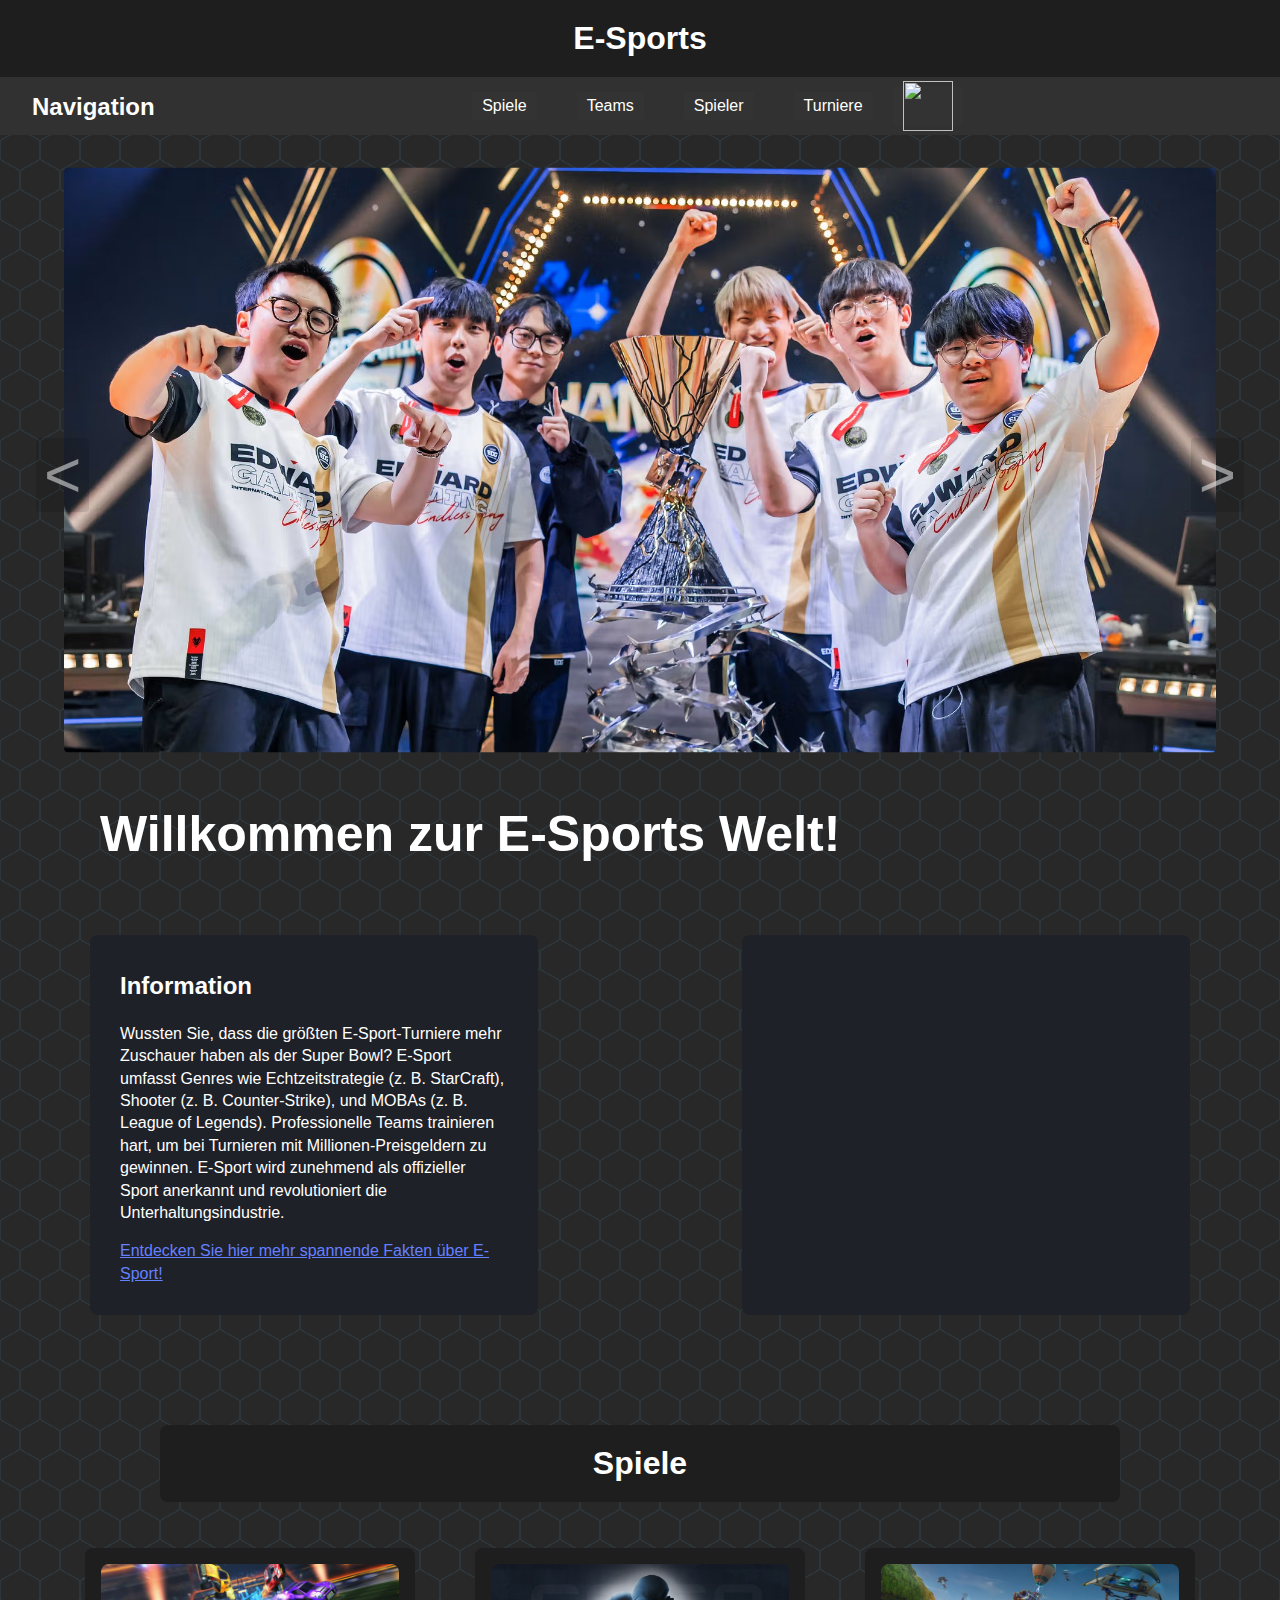
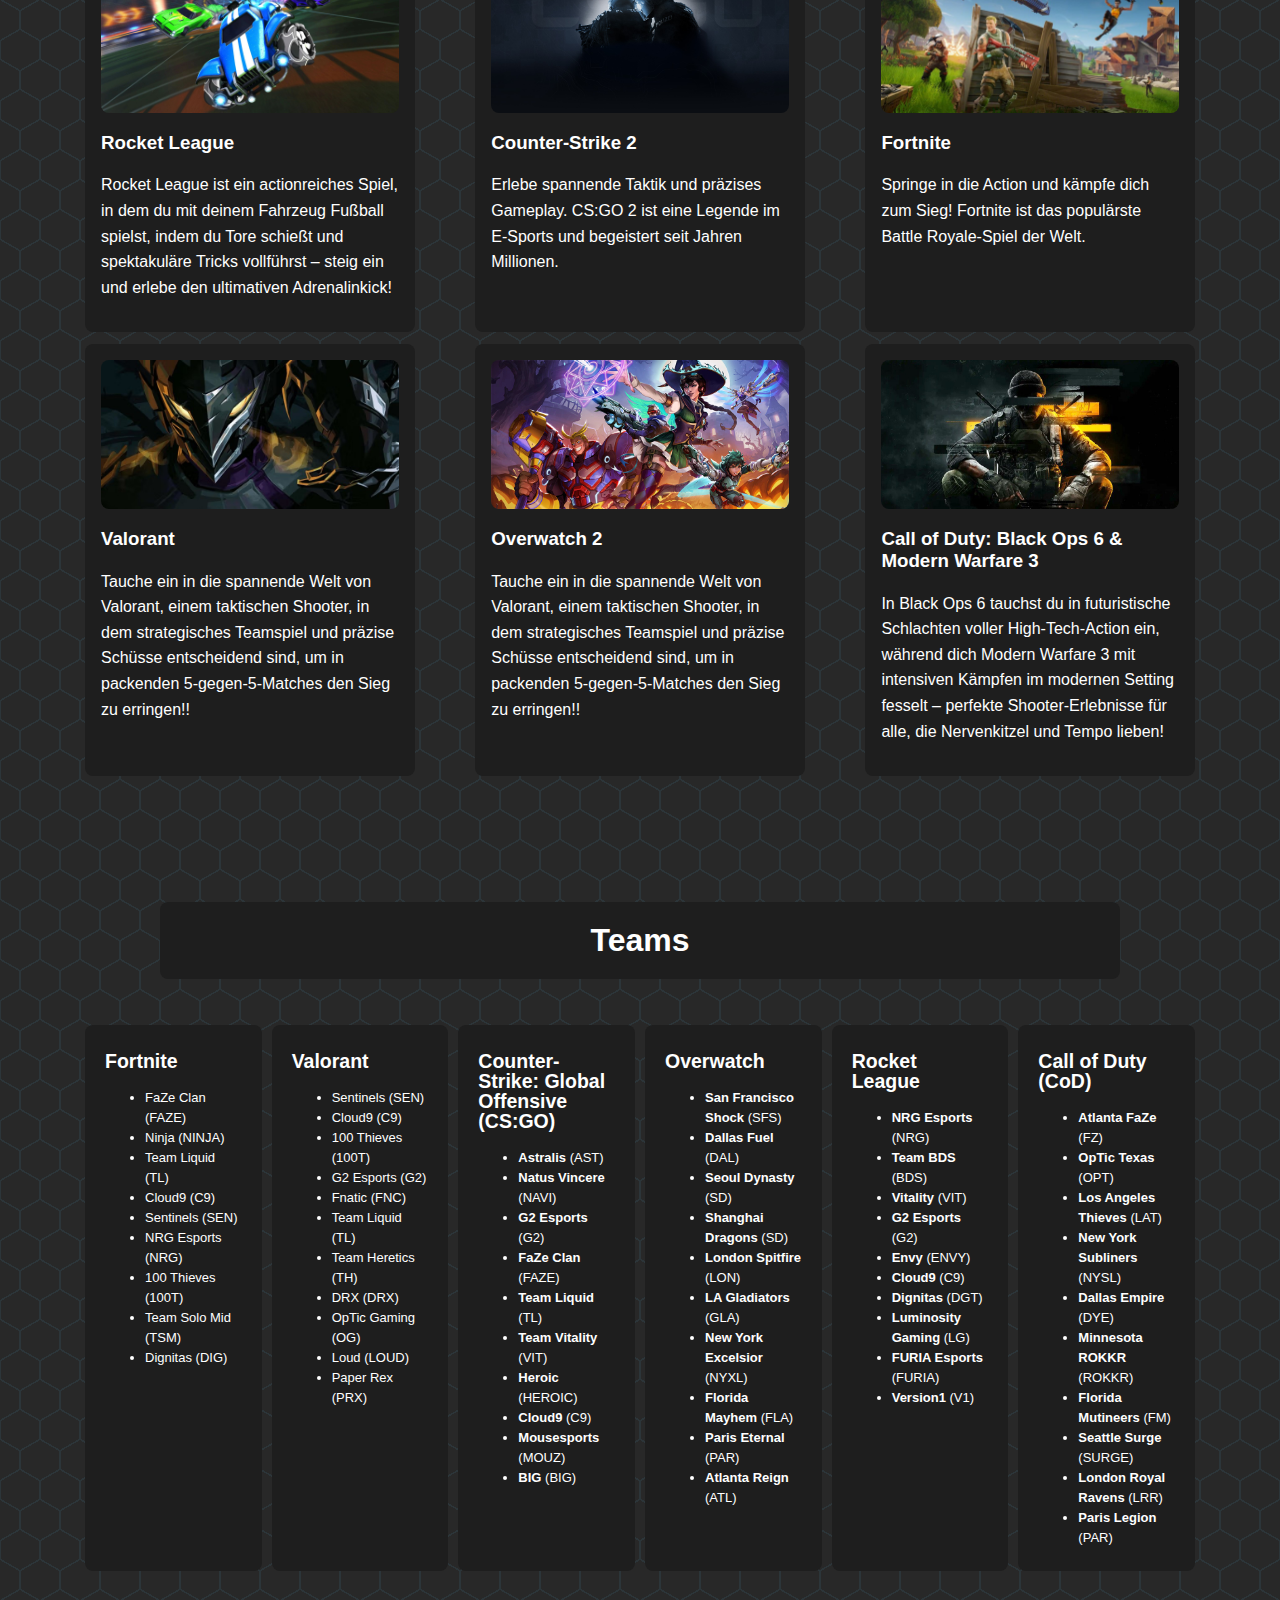
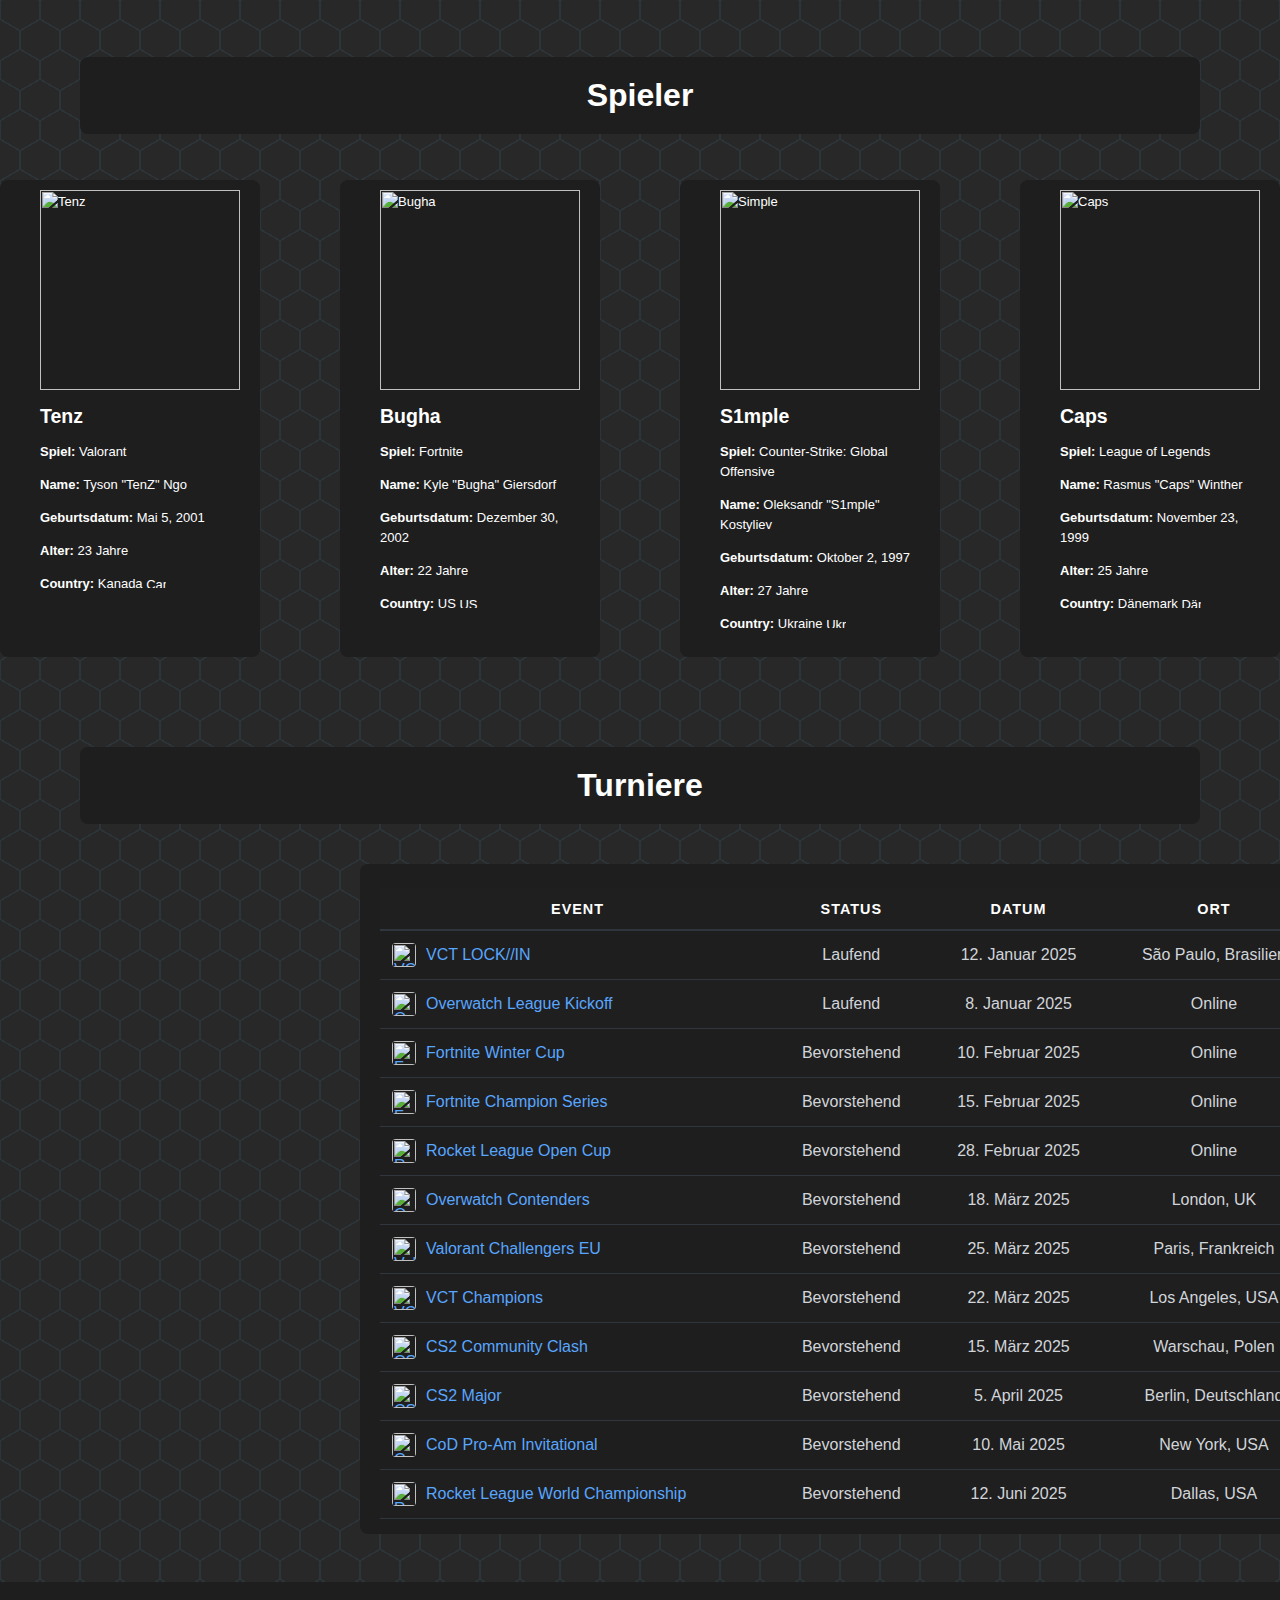
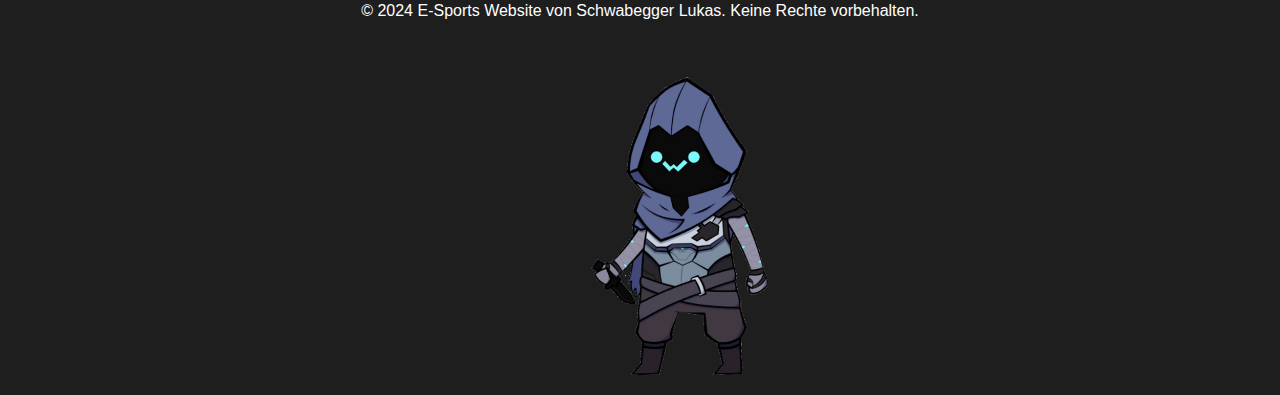
==== index.html @ bfa035f1 "Project added to Github" ====
<html>
    <head>
        <title>E-Sports Website von Lukas</title>
        <link href="style.css" rel="stylesheet" />
        <script src="script.js" defer></script>
        <meta charset="utf-8" />
    </head>
    <body>
        <header>
            <a href="https://www.esports.net/" class="invislink"><h1 style="margin: 0;">E-Sports</h1></a>
        </header>
        
        <nav>
            <div class="section-align">
                <h2>Navigation</h2>
            </div>
            <div class="button-align">
                <button onclick="scrollToSection('spiele-section')">Spiele</button>
                <button onclick="scrollToSection('teams-section')">Teams</button>
                <button onclick="scrollToSection('spieler-section')">Spieler</button>
                <button onclick="scrollToSection('turnier-section')">Turniere</button>
                <div class="language-button-align">
                    <button style="margin: 0; width: 70px; height: 40px; float: right;" onclick="window.location.href = 'english.html';">
                        <img src="https://upload.wikimedia.org/wikipedia/commons/thumb/e/e2/Flag_of_the_United_States_%28Pantone%29.svg/255px-Flag_of_the_United_States_%28Pantone%29.svg.png" width="50px" height="auto" alt="">
                    </button>
                </div>
            </div>
        </nav>
        
        <div>
            <section>
                <div class="carousel" data-carousel>
                  <button class="carousel-button prev" data-carousel-button="prev"><</button>
                  <button class="carousel-button next" data-carousel-button="next">></button>
                  <ul data-slides>
                    <li class="slide" data-active>
                      <img src="Banner1.jpg" alt="">
                    </li>
                    <li class="slide">
                      <img src="Banner2.jpg" alt="">
                    </li>
                    <li class="slide">
                      <img src="Banner3.jpg" alt="">
                    </li>
                  </ul>
                </div>
            </section>
            <h2 class="h2headline">Willkommen zur E-Sports Welt!</h2>
        </div>
        
        <div class="content" class="information">
            <div class="text">
                <h2>Information</h2>
                <p>
                    Wussten Sie, dass die größten E-Sport-Turniere mehr Zuschauer haben als der Super Bowl? 
                    E-Sport umfasst Genres wie Echtzeitstrategie (z. B. StarCraft), Shooter (z. B. Counter-Strike), 
                    und MOBAs (z. B. League of Legends). Professionelle Teams trainieren hart, um bei Turnieren mit 
                    Millionen-Preisgeldern zu gewinnen. E-Sport wird zunehmend als offizieller Sport anerkannt und 
                    revolutioniert die Unterhaltungsindustrie.
                </p>
                <a href="wikipedia.at/Esport">Entdecken Sie hier mehr spannende Fakten über E-Sport!</a>
            </div>
            <div class="news" onclick="window.location.href='https://www.esports.net/'">
                <iframe src="https://www.esports.net/news/#content" width="600px" height="320px" frameborder="0" scrolling="no"></iframe>
            </div>
        </div>
        <!-- Spiele section -->
        <div class="container" id="spiele-section">
            <div class="container">
                <h1 class="headline2">Spiele</h1>
            </div>
            
            <section class="content">
                <div class="card" onclick="window.location.href='https://www.rocketleague.com/';" >
                    <img src="RocketLeague.jpg" alt="Spiel Bild">
                    <h3>Rocket League</h3>
                    <p>Rocket League ist ein actionreiches Spiel, in dem du mit deinem Fahrzeug Fußball spielst, indem du Tore schießt und spektakuläre Tricks vollführst – steig ein und erlebe den ultimativen Adrenalinkick!</p>
                </div>

                <div class="card" onclick="window.location.href='https://www.counter-strike.net/'">
                    <img src="CSGO.jpg" alt="Spiel Bild">
                    <h3>Counter-Strike 2</h3>
                    <p>Erlebe spannende Taktik und präzises Gameplay. CS:GO 2 ist eine Legende im E-Sports und begeistert seit Jahren Millionen.</p>
                </div>

                <div class="card" onclick="window.location.href='https://www.fortnite.com/'">
                    <img src="Fortnite.jpg" alt="Spiel Bild">
                    <h3>Fortnite</h3>
                    <p>Springe in die Action und kämpfe dich zum Sieg! Fortnite ist das populärste Battle Royale-Spiel der Welt.</p>
                </div>

                <div class="card" onclick="window.location.href='https://playvalorant.com/'">
                    <img src="Valorant.jpg" alt="Spiel Bild">
                    <h3>Valorant</h3>
                    <p>Tauche ein in die spannende Welt von Valorant, einem taktischen Shooter, in dem strategisches Teamspiel und präzise Schüsse entscheidend sind, um in packenden 5-gegen-5-Matches den Sieg zu erringen!!</p>
                </div>

                <div class="card" onclick="window.location.href='https://overwatch.blizzard.com/'">
                    <img src="Overwatch.jpg" alt="Spiel Bild">
                    <h3>Overwatch 2</h3>
                    <p>Tauche ein in die spannende Welt von Valorant, einem taktischen Shooter, in dem strategisches Teamspiel und präzise Schüsse entscheidend sind, um in packenden 5-gegen-5-Matches den Sieg zu erringen!!</p>
                </div>

                <div class="card" onclick="window.location.href='https://www.callofduty.com/'">
                    <img src="COD.jpg" alt="Spiel Bild">
                    <h3>Call of Duty: Black Ops 6 & Modern Warfare 3</h3>
                    <p>In Black Ops 6 tauchst du in futuristische Schlachten voller High-Tech-Action ein, während dich Modern Warfare 3 mit intensiven Kämpfen im modernen Setting fesselt – perfekte Shooter-Erlebnisse für alle, die Nervenkitzel und Tempo lieben!</p>
                </div>
            </section>
        </div>
        <!-- Teams section -->
        <div class="container" id="teams-section">
            <div class="container" id="teams-section">
                <h1 class="headline2">Teams</h1>
            </div>
            
            <div style="display: flex;">
                <div class="game">
                    <h2>Fortnite</h2>
                    <ul>
                        <li><span class="team-name">FaZe Clan</span> (FAZE)</li>
                        <li><span class="team-name">Ninja</span> (NINJA)</li>
                        <li><span class="team-name">Team Liquid</span> (TL)</li>
                        <li><span class="team-name">Cloud9</span> (C9)</li>
                        <li><span class="team-name">Sentinels</span> (SEN)</li>
                        <li><span class="team-name">NRG Esports</span> (NRG)</li>
                        <li><span class="team-name">100 Thieves</span> (100T)</li>
                        <li><span class="team-name">Team Solo Mid</span> (TSM)</li>
                        <li><span class="team-name">Dignitas</span> (DIG)</li>
                    </ul>
                </div>
            
                <div class="game">
                    <h2>Valorant</h2>
                    <ul>
                        <li><span class="team-name">Sentinels</span> (SEN)</li>
                        <li><span class="team-name">Cloud9</span> (C9)</li>
                        <li><span class="team-name">100 Thieves</span> (100T)</li>
                        <li><span class="team-name">G2 Esports</span> (G2)</li>
                        <li><span class="team-name">Fnatic</span> (FNC)</li>
                        <li><span class="team-name">Team Liquid</span> (TL)</li>
                        <li><span class="team-name">Team Heretics</span> (TH)</li>
                        <li><span class="team-name">DRX</span> (DRX)</li>
                        <li><span class="team-name">OpTic Gaming</span> (OG)</li>
                        <li><span class="team-name">Loud</span> (LOUD)</li>
                        <li><span class="team-name">Paper Rex</span> (PRX)</li>
                    </ul>
                </div>
            
                <div class="game">
                    <h2>Counter-Strike: Global Offensive (CS:GO)</h2>
                    <ul>
                        <li><strong>Astralis</strong> (AST)</li>
                        <li><strong>Natus Vincere</strong> (NAVI)</li>
                        <li><strong>G2 Esports</strong> (G2)</li>
                        <li><strong>FaZe Clan</strong> (FAZE)</li>
                        <li><strong>Team Liquid</strong> (TL)</li>
                        <li><strong>Team Vitality</strong> (VIT)</li>
                        <li><strong>Heroic</strong> (HEROIC)</li>
                        <li><strong>Cloud9</strong> (C9)</li>
                        <li><strong>Mousesports</strong> (MOUZ)</li>
                        <li><strong>BIG</strong> (BIG)</li>
                    </ul>
                </div>
            
                <div class="game">
                    <h2>Overwatch</h2>
                    <ul>
                        <li><strong>San Francisco Shock</strong> (SFS)</li>
                        <li><strong>Dallas Fuel</strong> (DAL)</li>
                        <li><strong>Seoul Dynasty</strong> (SD)</li>
                        <li><strong>Shanghai Dragons</strong> (SD)</li>
                        <li><strong>London Spitfire</strong> (LON)</li>
                        <li><strong>LA Gladiators</strong> (GLA)</li>
                        <li><strong>New York Excelsior</strong> (NYXL)</li>
                        <li><strong>Florida Mayhem</strong> (FLA)</li>
                        <li><strong>Paris Eternal</strong> (PAR)</li>
                        <li><strong>Atlanta Reign</strong> (ATL)</li>
                    </ul>
                </div>
            
                <div class="game">
                    <h2>Rocket League</h2>
                    <ul>
                        <li><strong>NRG Esports</strong> (NRG)</li>
                        <li><strong>Team BDS</strong> (BDS)</li>
                        <li><strong>Vitality</strong> (VIT)</li>
                        <li><strong>G2 Esports</strong> (G2)</li>
                        <li><strong>Envy</strong> (ENVY)</li>
                        <li><strong>Cloud9</strong> (C9)</li>
                        <li><strong>Dignitas</strong> (DGT)</li>
                        <li><strong>Luminosity Gaming</strong> (LG)</li>
                        <li><strong>FURIA Esports</strong> (FURIA)</li>
                        <li><strong>Version1</strong> (V1)</li>
                    </ul>
                </div>
            
                <div class="game">
                    <h2>Call of Duty (CoD)</h2>
                    <ul>
                        <li><strong>Atlanta FaZe</strong> (FZ)</li>
                        <li><strong>OpTic Texas</strong> (OPT)</li>
                        <li><strong>Los Angeles Thieves</strong> (LAT)</li>
                        <li><strong>New York Subliners</strong> (NYSL)</li>
                        <li><strong>Dallas Empire</strong> (DYE)</li>
                        <li><strong>Minnesota ROKKR</strong> (ROKKR)</li>
                        <li><strong>Florida Mutineers</strong> (FM)</li>
                        <li><strong>Seattle Surge</strong> (SURGE)</li>
                        <li><strong>London Royal Ravens</strong> (LRR)</li>
                        <li><strong>Paris Legion</strong> (PAR)</li>
                    </ul>
                </div>
            </div>    
        </div>
        <!-- Spieler section -->
        <div>
            <div class="container" id="spieler-section">
                <h1 class="headline2">Spieler</h1>
            </div>

            <div style="justify-content: center; display: flex;">
                <!-- Spielerkarte Tenz -->
                <div class="game" style="margin-right: 40px; margin-left: 40px; margin-bottom: 50px; padding-left: 40px;">
                    <img src="https://prosettings.net/cdn-cgi/image/dpr=1%2Cf=auto%2Cfit=contain%2Cg=top%2Ch=200%2Cq=99%2Csharpen=1%2Cw=200/wp-content/uploads/tenz.png" width="200" height="200" alt="Tenz">
                    <h2>Tenz</h2>
                    <p><strong>Spiel:</strong> Valorant</p>
                    <p><strong>Name:</strong> Tyson "TenZ" Ngo</p>
                    <p><strong>Geburtsdatum:</strong> Mai 5, 2001</p>
                    <p><strong>Alter:</strong> 23 Jahre</p>
                    <p><strong>Country:</strong> Kanada <img src="https://upload.wikimedia.org/wikipedia/commons/thumb/d/d9/Flag_of_Canada_%28Pantone%29.svg/1200px-Flag_of_Canada_%28Pantone%29.svg.png" alt="Canada"></p>
                    <!-- <video src="tenz.mp4" width="200" height="200" muted loop></video> -->
                </div>
        
                <!-- Spielerkarte Bugha -->
                <div class="game" style="margin-right: 40px; margin-left: 40px; margin-bottom: 50px; padding-left: 40px;">
                    <img src="https://prosettings.net/cdn-cgi/image/dpr=1,f=auto,fit=contain,g=top,h=200,q=99,sharpen=1,w=200/wp-content/uploads/bugha.png" width="200" height="200" alt="Bugha">
                    <h2>Bugha</h2>
                    <p><strong>Spiel:</strong> Fortnite</p>
                    <p><strong>Name:</strong> Kyle "Bugha" Giersdorf</p>
                    <p><strong>Geburtsdatum:</strong> Dezember 30, 2002</p>
                    <p><strong>Alter:</strong> 22 Jahre</p>
                    <p><strong>Country:</strong> US <img src="https://cdn.britannica.com/79/4479-050-6EF87027/flag-Stars-and-Stripes-May-1-1795.jpg" alt="US"></p>
                    <!-- <video src="bugha.mp4" width="200" height="200" muted loop></video> -->
                </div>
        
                <!-- Spielerkarte Simple -->
                <div class="game" style="margin-right: 40px; margin-left: 40px; margin-bottom: 50px; padding-left: 40px;">
                    <img src="https://prosettings.net/cdn-cgi/image/dpr=1,f=auto,fit=contain,g=top,h=200,q=99,sharpen=1,w=200/wp-content/uploads/s1mple.png" width="200" height="200" alt="Simple">
                    <h2>S1mple</h2>
                    <p><strong>Spiel:</strong> Counter-Strike: Global Offensive</p>
                    <p><strong>Name:</strong> Oleksandr "S1mple" Kostyliev</p>
                    <p><strong>Geburtsdatum:</strong> Oktober 2, 1997</p>
                    <p><strong>Alter:</strong> 27 Jahre</p>
                    <p><strong>Country:</strong> Ukraine <img src="https://upload.wikimedia.org/wikipedia/commons/thumb/4/49/Flag_of_Ukraine.svg/1200px-Flag_of_Ukraine.svg.png" alt="Ukraine"></p>
                    <!-- <video src="simple.mp4" width="200" height="200" muted loop></video> -->
                </div>
        
                <!-- Spielerkarte Caps -->
                <div class="game" style="margin-right: 40px; margin-left: 40px; margin-bottom: 50px; padding-left: 40px;">
                    <img src="https://static.wikia.nocookie.net/lolesports_gamepedia_en/images/e/e4/LEC_Caps_2019_AS.png/revision/latest?cb=20240815150213" width="200" height="200" alt="Caps">
                    <h2>Caps</h2>
                    <p><strong>Spiel:</strong> League of Legends</p>
                    <p><strong>Name:</strong> Rasmus "Caps" Winther</p>
                    <p><strong>Geburtsdatum:</strong> November 23, 1999</p>
                    <p><strong>Alter:</strong> 25 Jahre</p>
                    <p><strong>Country:</strong> Dänemark <img src="https://upload.wikimedia.org/wikipedia/commons/thumb/9/9c/Flag_of_Denmark.svg/1200px-Flag_of_Denmark.svg.png" alt="Dänemark"></p>
                    <!-- <video src="caps.mp4" width="200" height="200" muted loop></video> -->
                </div>
            </div>
        </div>

        <!-- Turnier section -->
        <div class="container" id="turnier-section">
            <h1 class="headline2">Turniere</h1>
        </div>
        
        <div class="events-container">
            <table class="events-table">
                <thead>
                    <tr>
                        <th>Event</th>
                        <th>Status</th>
                        <th>Datum</th>
                        <th>Ort</th>
                        <th>Preisgeld</th>
                        <th style="text-align: center;">Tier</th>
                    </tr>
                </thead>
                <tbody>
                    <!-- Laufende Events -->
                    <tr>
                        <td style="text-align: left;">
                            <a href="#spiele-section" class="event-link">
                                <img src="https://cdn2.downdetector.com/static/uploads/c/300/1773b/val_2CX5h8Z.png" alt="VCT LOCK//IN Icon" class="event-icon">
                                VCT LOCK//IN
                            </a>
                        </td>
                        <td>Laufend</td>
                        <td>12. Januar 2025</td>
                        <td>São Paulo, Brasilien</td>
                        <td style="text-align: left;">$1,000,000</td>
                        <td class="tier tier-1">Tier 1</td>
                    </tr>
                    <tr>
                        <td style="text-align: left;">
                            <a href="#spiele-section" class="event-link">
                                <img src="https://upload.wikimedia.org/wikipedia/commons/5/55/Overwatch_circle_logo.svg" alt="Overwatch League Kickoff Icon" class="event-icon">
                                Overwatch League Kickoff
                            </a>
                        </td>
                        <td>Laufend</td>
                        <td>8. Januar 2025</td>
                        <td>Online</td>
                        <td style="text-align: left;">$700,000</td>
                        <td class="tier tier-2">Tier 2</td>
                    </tr>
            
                    <!-- Kommende Events -->
                    <tr>
                        <td style="text-align: left;">
                            <a href="#spiele-section" class="event-link">
                                <img src="https://static.wikia.nocookie.net/logopedia/images/d/db/Fortnite_S1.svg/revision/latest/scale-to-width-down/250?cb=20210330161743" alt="Fortnite Winter Cup Icon" class="event-icon">
                                Fortnite Winter Cup
                            </a>
                        </td>
                        <td>Bevorstehend</td>
                        <td>10. Februar 2025</td>
                        <td>Online</td>
                        <td style="text-align: left;">$50,000</td>
                        <td class="tier tier-3">Tier 3</td>
                    </tr>
                    <tr>
                        <td style="text-align: left;">
                            <a href="#spiele-section" class="event-link">
                                <img src="https://static.wikia.nocookie.net/logopedia/images/d/db/Fortnite_S1.svg/revision/latest/scale-to-width-down/250?cb=20210330161743" alt="Fortnite Champion Series Icon" class="event-icon">
                                Fortnite Champion Series
                            </a>
                        </td>
                        <td>Bevorstehend</td>
                        <td>15. Februar 2025</td>
                        <td>Online</td>
                        <td style="text-align: left;">$3,000,000</td>
                        <td class="tier tier-1">Tier 1</td>
                    </tr>
                    <tr>
                        <td style="text-align: left;">
                            <a href="#spiele-section" class="event-link">
                                <img src="https://img.icons8.com/fluent/512/rocket-league.png" alt="Rocket League Open Cup Icon" class="event-icon">
                                Rocket League Open Cup
                            </a>
                        </td>
                        <td>Bevorstehend</td>
                        <td>28. Februar 2025</td>
                        <td>Online</td>
                        <td style="text-align: left;">$75,000</td>
                        <td class="tier tier-3">Tier 3</td>
                    </tr>
                    <tr>
                        <td style="text-align: left;">
                            <a href="#spiele-section" class="event-link">
                                <img src="https://upload.wikimedia.org/wikipedia/commons/5/55/Overwatch_circle_logo.svg" alt="Overwatch Contenders Icon" class="event-icon">
                                Overwatch Contenders
                            </a>
                        </td>
                        <td>Bevorstehend</td>
                        <td>18. März 2025</td>
                        <td>London, UK</td>
                        <td style="text-align: left;">$300,000</td>
                        <td class="tier tier-2">Tier 2</td>
                    </tr>
                    <tr>
                        <td style="text-align: left;">
                            <a href="#spiele-section" class="event-link">
                                <img src="https://cdn2.downdetector.com/static/uploads/c/300/1773b/val_2CX5h8Z.png" alt="Valorant Challengers EU Icon" class="event-icon">
                                Valorant Challengers EU
                            </a>
                        </td>
                        <td>Bevorstehend</td>
                        <td>25. März 2025</td>
                        <td>Paris, Frankreich</td>
                        <td style="text-align: left;">$250,000</td>
                        <td class="tier tier-2">Tier 2</td>
                    </tr>
                    <tr>
                        <td style="text-align: left;"
                            <a href="#spiele-section" class="event-link">
                                <img src="https://cdn2.downdetector.com/static/uploads/c/300/1773b/val_2CX5h8Z.png" alt="VCT Champions Icon" class="event-icon">
                                VCT Champions
                            </a>
                        </td>
                        <td>Bevorstehend</td>
                        <td>22. März 2025</td>
                        <td>Los Angeles, USA</td>
                        <td style="text-align: left;">$2,500,000</td>
                        <td class="tier tier-1">Tier 1</td>
                    </tr>
                    <tr>
                        <td style="text-align: left;">
                            <a href="#spiele-section" class="event-link">
                                <img src="https://cdn2.steamgriddb.com/icon/e1bd06c3f8089e7552aa0552cb387c92.ico" alt="CS2 Community Clash Icon" class="event-icon">
                                CS2 Community Clash
                            </a>
                        </td>
                        <td>Bevorstehend</td>
                        <td>15. März 2025</td>
                        <td>Warschau, Polen</td>
                        <td style="text-align: left;">$100,000</td>
                        <td class="tier tier-3">Tier 3</td>
                    </tr>
                    <tr>
                        <td style="text-align: left;">
                            <a href="#spiele-section" class="event-link">
                                <img src="https://cdn2.steamgriddb.com/icon/e1bd06c3f8089e7552aa0552cb387c92.ico" alt="CS2 Major Icon" class="event-icon">
                                CS2 Major
                            </a>
                        </td>
                        <td>Bevorstehend</td>
                        <td>5. April 2025</td>
                        <td>Berlin, Deutschland</td>
                        <td style="text-align: left;">$1,500,000</td>
                        <td class="tier tier-1">Tier 1</td>
                    </tr>
                    <tr>
                        <td style="text-align: left;">
                            <a href="#spiele-section" class="event-link">
                                <img src="https://img.icons8.com/?size=512&id=DKYLBzm6wOvS&format=png" alt="CoD Pro-Am Invitational Icon" class="event-icon">
                                CoD Pro-Am Invitational
                            </a>
                        </td>
                        <td>Bevorstehend</td>
                        <td>10. Mai 2025</td>
                        <td>New York, USA</td>
                        <td style="text-align: left;">$500,000</td>
                        <td class="tier tier-2">Tier 2</td>
                    </tr>
                    <tr>
                        <td style="text-align: left;">
                            <a href="#spiele-section" class="event-link">
                                <img src="https://img.icons8.com/fluent/512/rocket-league.png" alt="Rocket League World Championship Icon" class="event-icon">
                                Rocket League World Championship
                            </a>
                        </td>
                        <td>Bevorstehend</td>
                        <td>12. Juni 2025</td>
                        <td>Dallas, USA</td>
                        <td style="text-align: left;">$2,000,000</td>
                        <td class="tier tier-1">Tier 1</td>
                    </tr>
                </tbody>
            </table>            
        </div>
        
  
        <footer>
            <p>&copy; 2024 E-Sports Website von Schwabegger Lukas. Keine Rechte vorbehalten.</p>
            <img src="omen.gif" alt="footer gif">
        </footer>        
    </body>
</html>
---- style.css ----
*,*::after,*::before {
    box-sizing: border-box;
}

body {
    font-family: Arial, sans-serif;
    background-color: #333;
    color: white;
    margin: 0;
    padding: 0;

    /* background */
    width: 100%;
    height: 100%;
    background: radial-gradient(
        circle farthest-side at 0% 50%,
        #282828 23.5%,
        rgba(255, 170, 0, 0) 0
    )
    21px 30px,
    radial-gradient(
        circle farthest-side at 0% 50%,
        #2c3539 24%,
        rgba(240, 166, 17, 0) 0
    )
    19px 30px,
    linear-gradient(
        #282828 14%,
        rgba(240, 166, 17, 0) 0,
        rgba(240, 166, 17, 0) 85%,
        #282828 0
    )
    0 0,
    linear-gradient(
        150deg,
        #282828 24%,
        #2c3539 0,
        #2c3539 26%,
        rgba(240, 166, 17, 0) 0,
        rgba(240, 166, 17, 0) 74%,
        #2c3539 0,
        #2c3539 76%,
        #282828 0
    )
    0 0,
    linear-gradient(
        30deg,
        #282828 24%,
        #2c3539 0,
        #2c3539 26%,
        rgba(240, 166, 17, 0) 0,
        rgba(240, 166, 17, 0) 74%,
        #2c3539 0,
        #2c3539 76%,
        #282828 0
    )
    0 0,
    linear-gradient(90deg, #2c3539 2%, #282828 0, #282828 98%, #2c3539 0%) 0 0
    #282828;
    background-size: 40px 60px;
}

header {
    background-color: #1e1e1e;
    padding: 20px;
    text-align: center;
}

header > h1 {
    margin: 0;
    margin-right: 800px;
}

nav {
    background-color: #313131;
    padding: 0;
}

footer {
    background-color: #1e1e1e;
    text-align: center;
    padding: 20px 0;
    color: #fff;
    position: bottom;
}

footer p {
    margin: 0;
}

button{
    background-color: #333;
    border: none;
    color: white;
    font-size: 16px ;
    display: flex;
    padding: 5px 10px;
    margin: 15px 20px;
    border-radius: 2px;
    align-items: center;
}

button:hover{
    transform: scale(1.05);
    background-color: #636262;
    transition: background-color 0.3s;
    cursor: pointer;
}

footer > img{
    width: 20%;
    height: auto;
}

div > span{
    text-align: center;
}

a{
    color: rgb(100, 128, 255);
}

div > h2{
    text-align: left;
}

iframe{
    margin-top: 20px;
}

p > img{
    width: 20px;
    height: 13px;
}

.headline {
    height: 300px;
    display: flex;
    justify-content: center;
    align-items: center;
    font-style: bold;
}

.headline h2 {
    font-size: 48px;
    margin: 0;
}

.headline::after{
    background-color: rgba(0, 0, 0, 0.5);
}

.container {
    padding: 40px 5rem;
    margin: 0;
}

.content {
    display: flex;
    flex-wrap: wrap;
    justify-content: space-between;
}

.card {
    background-color: #1e1e1e;
    border-radius: 8px;
    margin: 6px 5px;
    padding: 16px;
    width: calc(33% - 40px);
    transition: transform 0.3s;
}

.card:hover {
    transform: scale(1.05);
}

.card img {
    width: 100%;
    height: auto;
    border-radius: 8px;
}

.card h3 {
    color: #ffffff;
}

.card p {
    line-height: 1.6;
}

.text{
    max-width: 35%;
    margin: 30px;
    padding: 15px 30px;
    background-color: rgb(31, 33, 40);
    float: left;
    padding-bottom: 30px;
    border-radius: 8px;
    line-height: 1.4;
    transition: transform 0.3s;
    margin-left: 90px;
}

.text:hover{
    transform: scale(1.05);
}
.game {
    margin: 6px 5px;
    padding: 10px 20px ;
    background-color: #1e1e1e;
    border-radius: 8px;
    width: 20rem;
    font-size: small;
    line-height: 20px;
}

.news{
    max-width: 35%;
    margin: 30px;
    padding: 15px 30px;
    background-color: rgb(31, 33, 40);
    float: right;
    line-height: 1.4;
    border-radius: 8px;
    transition: transform 0.3s;
    margin-right: 90px;
}
.news:hover{
    transform: scale(1.05);
}

.headline2{
    align-content: center;
    text-align: center;
    background-color: #1e1e1e;
    border-radius: 8px;
    padding: 20px;
    margin: 0;
}
.invislink{
    text-decoration: none;
    background: transparent;
    color: white;
    border: none;
    padding: 0;
    display: inline-block;
}

.h2headline {
    font-size: 50px;
    color: #fff;
    text-align: left;
    margin-left: 100px;
    margin-top: 20px;
}

.carousel {
    width: 100%;
    height: 650px;
    position: relative;
}

.carousel > ul {
    margin: 0;
    padding: 0;
    list-style: none;
}
  
.slide {
    position: absolute;
    inset: 0;
    opacity: 0;
    transition: 200ms opacity ease-in-out;
    transition-delay: 200ms;
}
  
.slide > img {
    display: block;
    width: 100%;
    height: 650px;
    object-fit: cover;
    object-position: center;
    scale: 0.9;
    border-radius: 5px;
}
  
.slide[data-active] {
    opacity: 1;
    z-index: 1;
    transition-delay: 0ms;
}
  
.carousel-button {
    position: absolute;
    z-index: 2;
    background: none;
    border: none;
    font-size: 4rem;
    top: 50%;
    transform: translateY(-50%);
    color: rgba(255, 255, 255, .5);
    cursor: pointer;
    border-radius: .25rem;
    padding: 0 .5rem;
    background-color: rgba(0, 0, 0, .1);
}
  
.carousel-button:hover,
.carousel-button:focus {
    color: white;
    background-color: rgba(0, 0, 0, .2);
    transform: translateY(-50%);
}
  
.carousel-button:focus {
    outline: 1px solid black;
}
  
.carousel-button.prev {
    left: 1rem;
}
  
.carousel-button.next {
    right: 1rem;
}

.section-align {
    display: flex;
    justify-content: left;
    align-items: left;
    float:inline-start;
    padding: 1rem;
    padding-right: 0;
    margin: -20px;
    margin-left: 1rem;
}

.button-align {
    display: flex;
    justify-content: center;
    align-items: center;
    float: inline;
}
.language-button-algin {
    display: flex;
    justify-content: center;
    align-items: center;
    float: inline;
}

.events-container {
    width: 1200px;
    border-radius: 8px;
    padding: 20px;
    margin-left: 360px;
    margin-bottom: 3rem;
    display: flex;
    justify-content: center;
    align-items: center;
    height: 670px;
    background-color: #1e1e1e;
}

.events-table {
    width: 100%;
    border-collapse: collapse;
    margin-top: 10px;
    color: #d1d5da;
}

thead {
    background-color: #201f1f;
    color: #ffffff;
}

thead th {
    padding: 12px;
    text-transform: uppercase;
    font-size: 0.9rem;
    text-align: left;
    letter-spacing: 1px;
    border-bottom: 2px solid #30363d;
    text-align: center;
}

tbody tr {
    transition: background-color 0.3s ease;
}

tbody tr:nth-child(even) {
    background-color: #201f1f;
}
tbody tr:nth-child(odd) {
    background-color: #1e1e1e;
}

tbody tr:hover {
    background-color: #292f3a;
}

td {
    padding: 12px;
    vertical-align: middle;
    border-bottom: 1px solid #30363d;
    text-align: center;
}

.event-link {
    color: #58a6ff;
    text-decoration: none;
    display: flex;
    align-items: center;
}

.event-link:hover {
    text-decoration: underline;
}

.event-icon {
    width: 24px;
    height: 24px;
    margin-right: 10px;
    vertical-align: middle;
    border-radius: 4px;
}

.tier {
    font-weight: bold;
    padding: 5px 10px;
    border-radius: 4px;
    text-align: center;
}

.tier-1 {
    background-color: rgb(19, 119, 33);
    color: #ffffff;
}

.tier-2 {
    background-color: rgb(165, 140, 1);
    color: #ffffff;
}

.tier-3 {
    background-color: rgb(63, 11, 11);
    color: #ffffff;
}
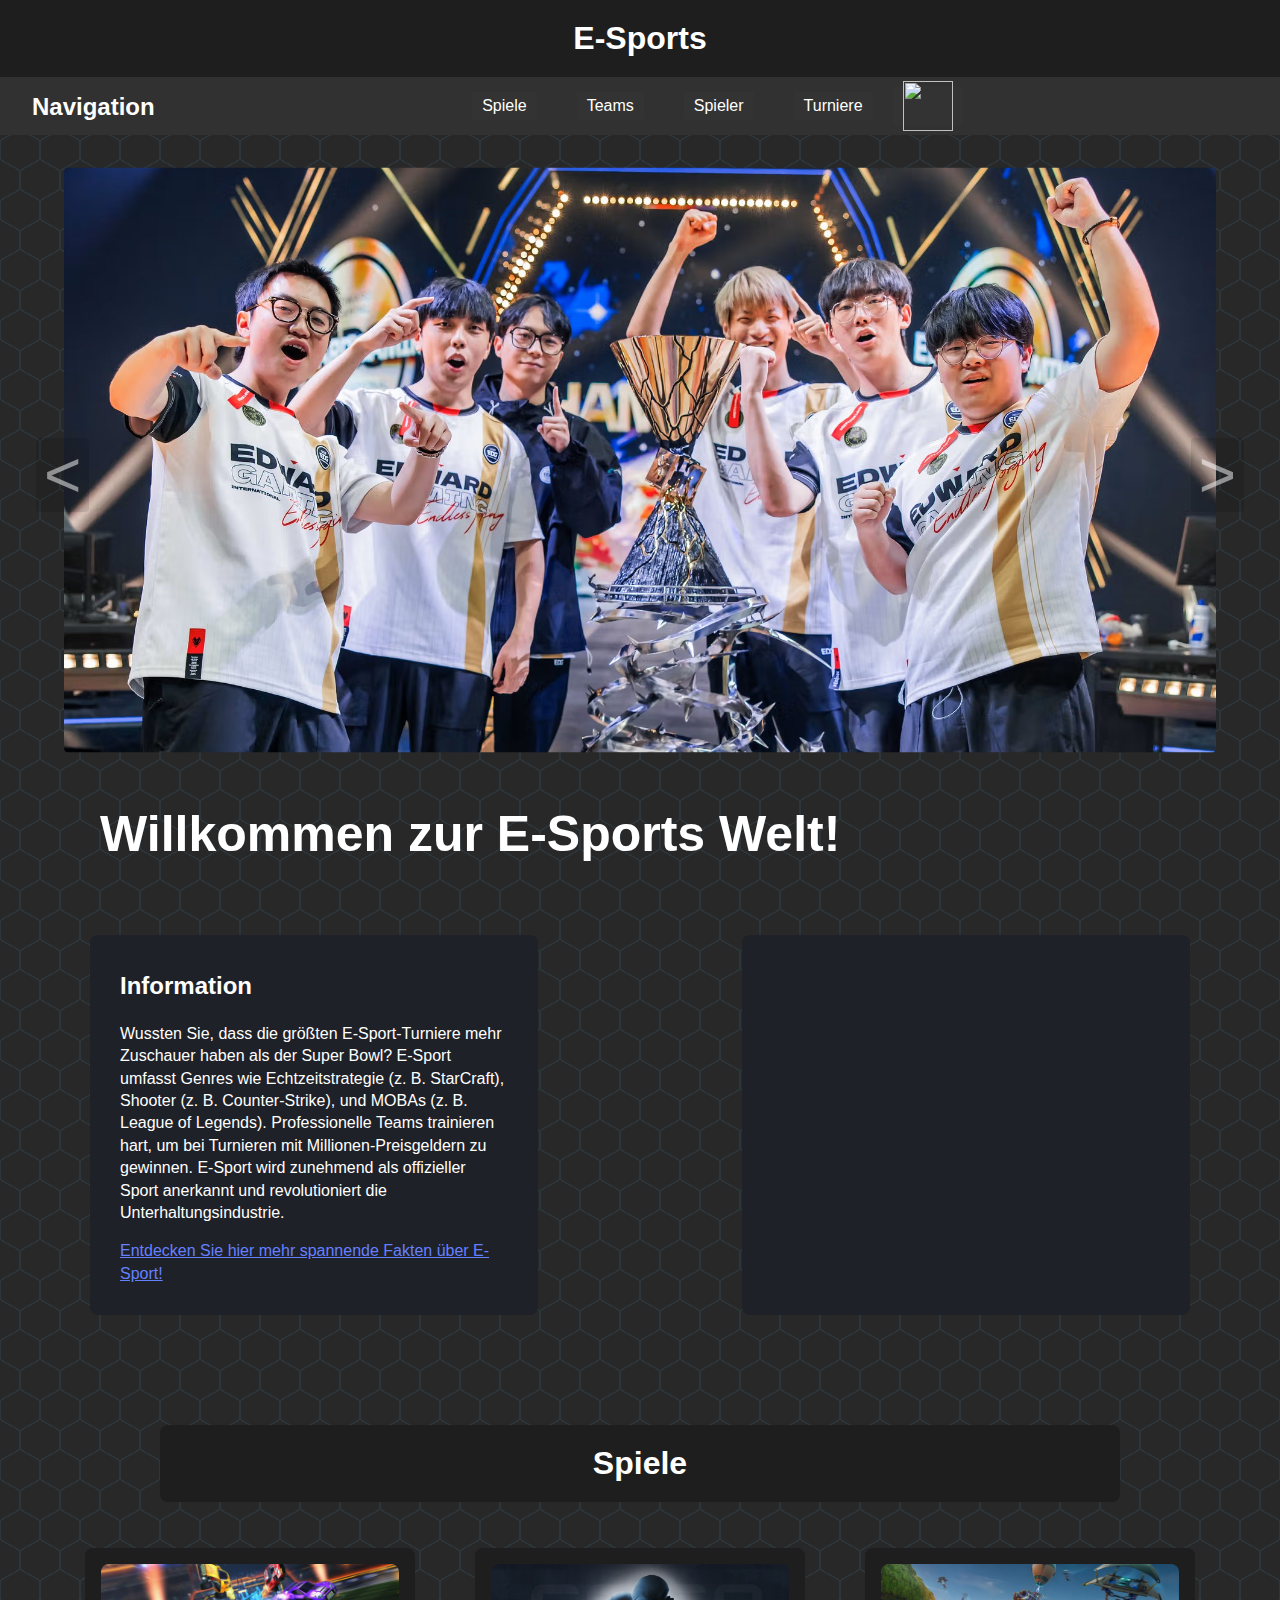
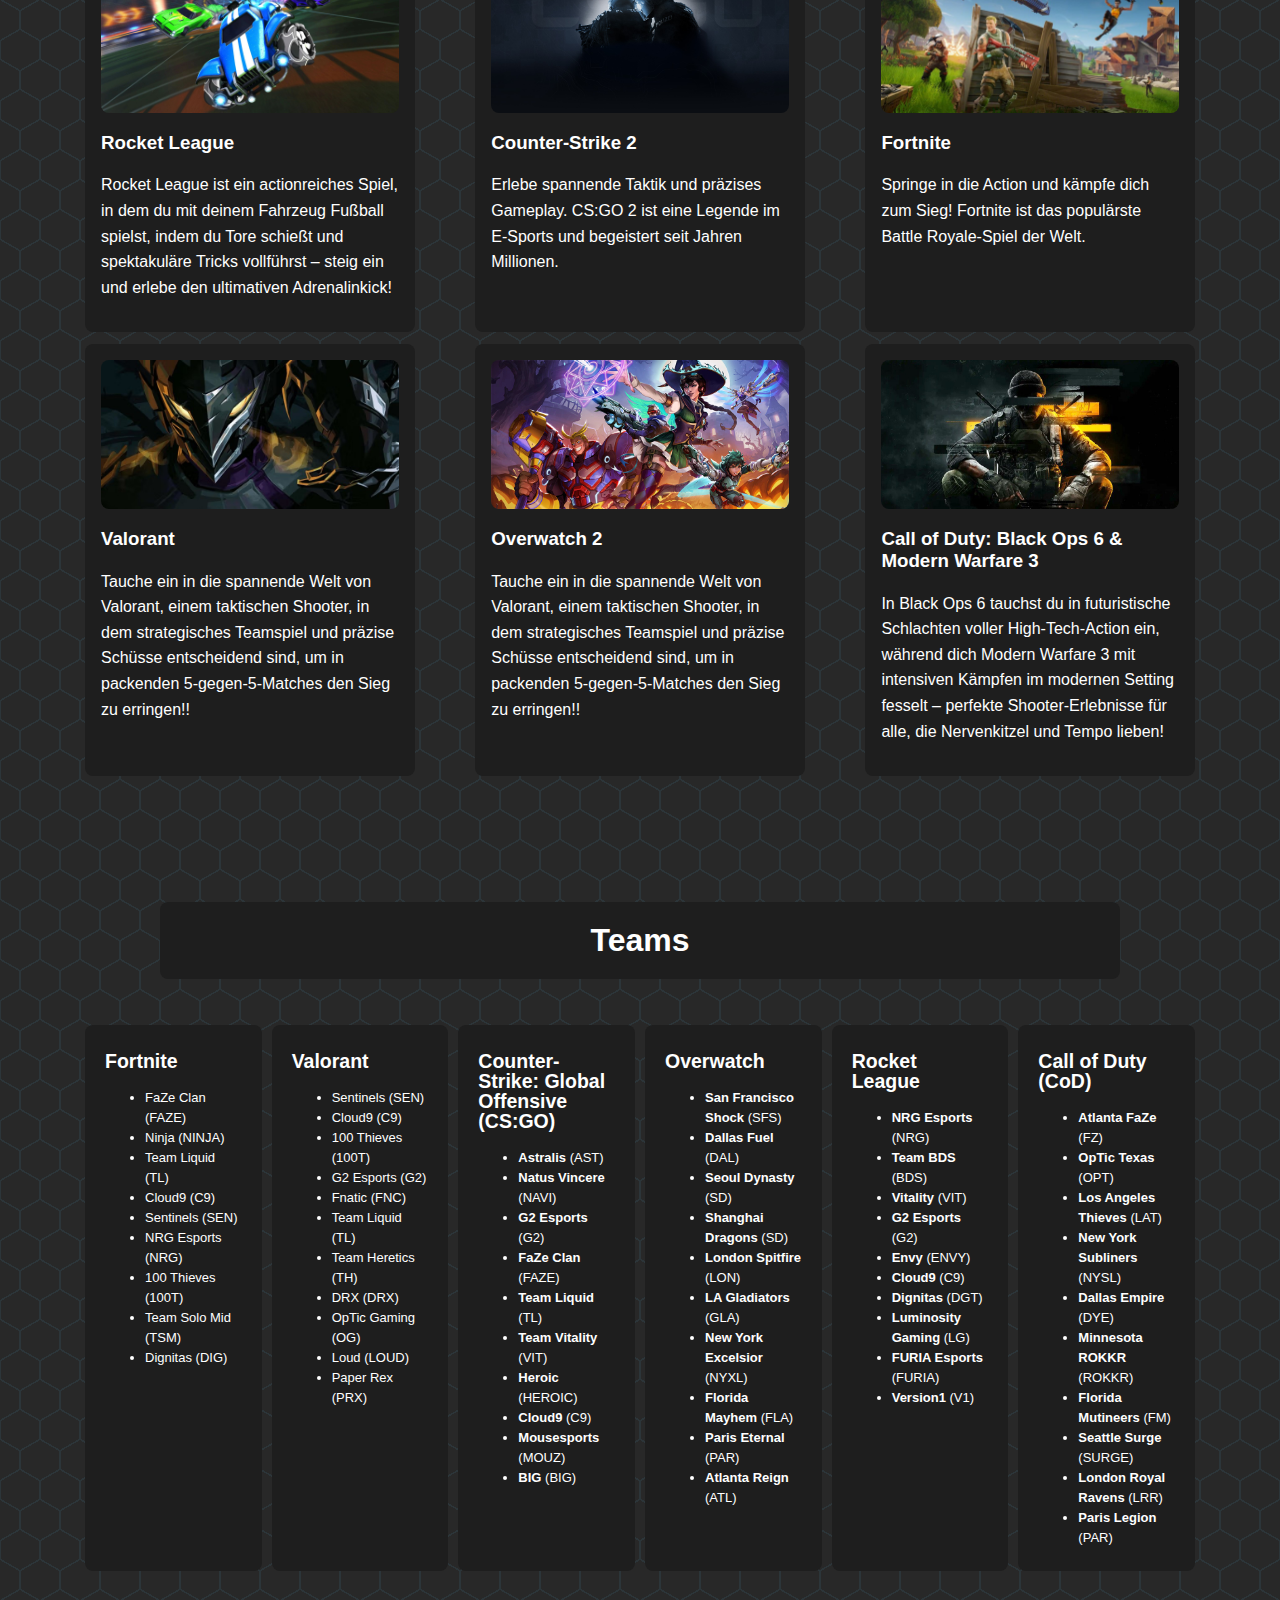
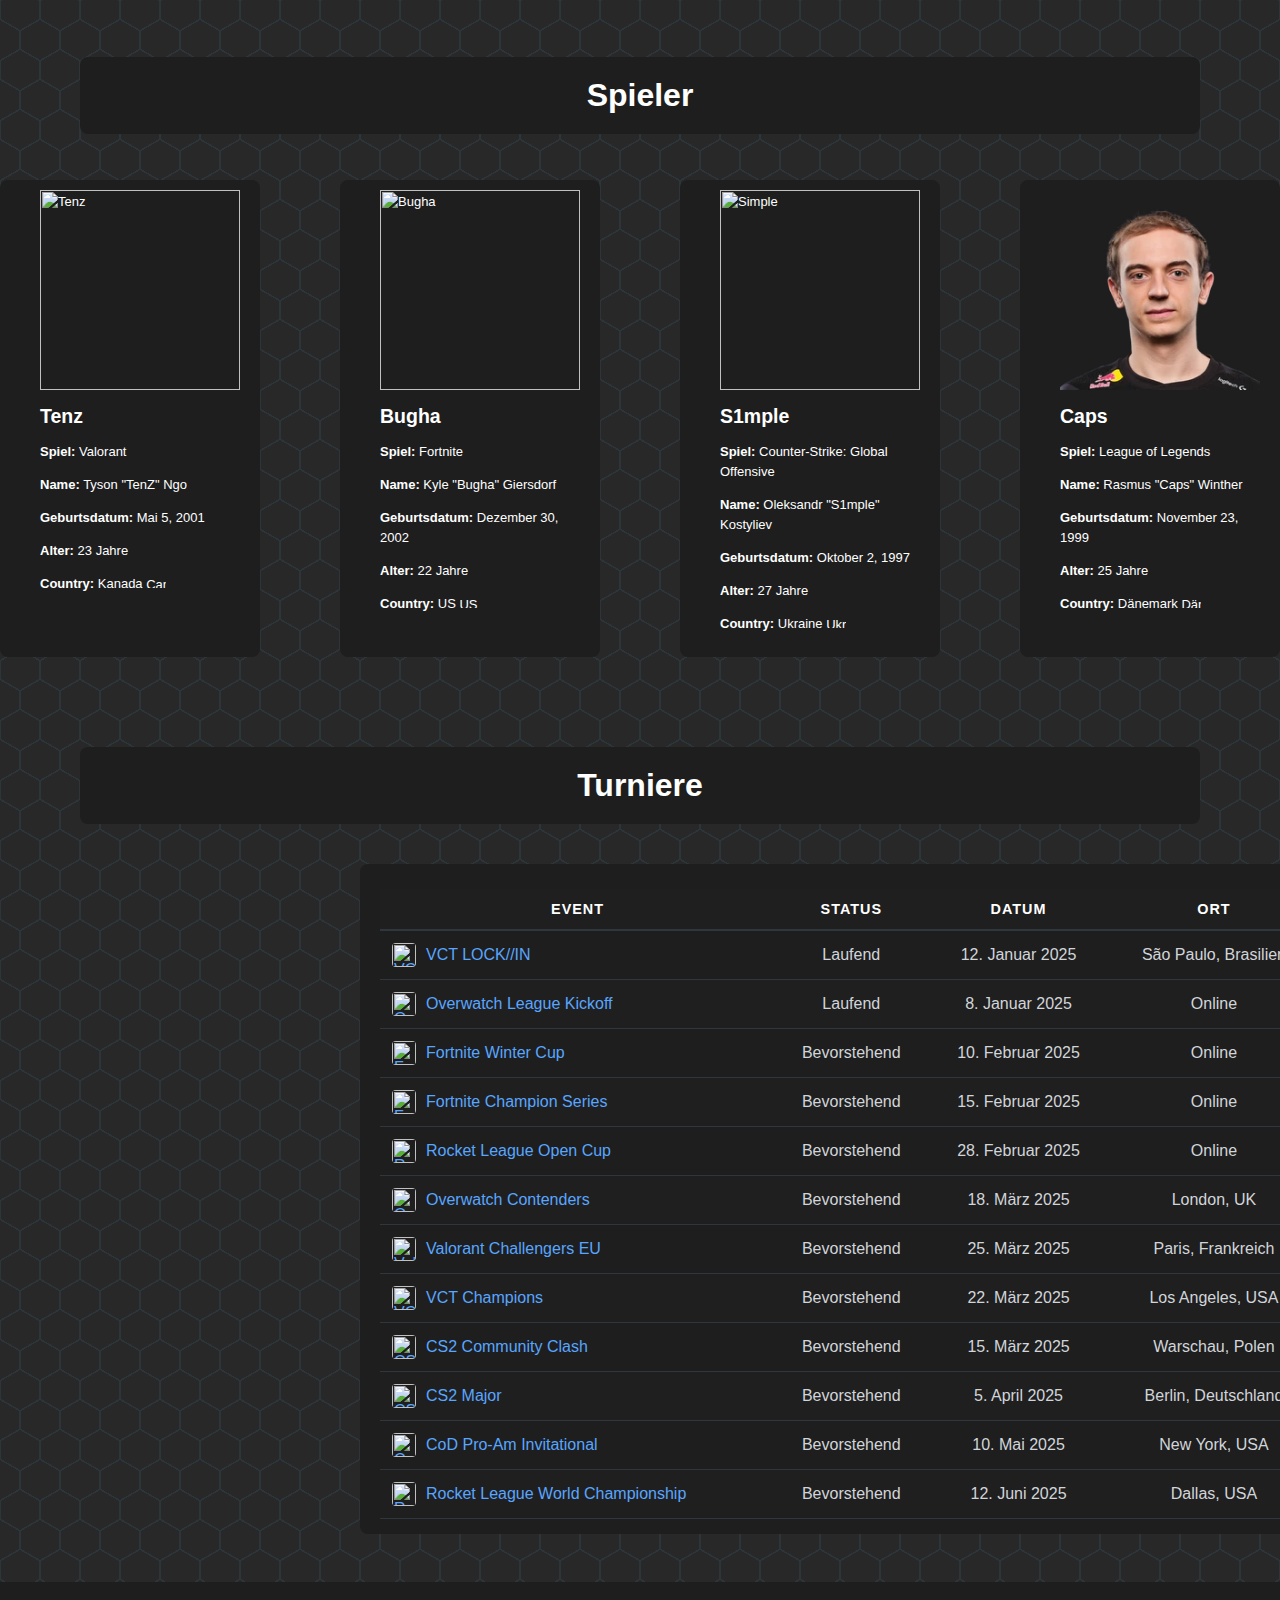
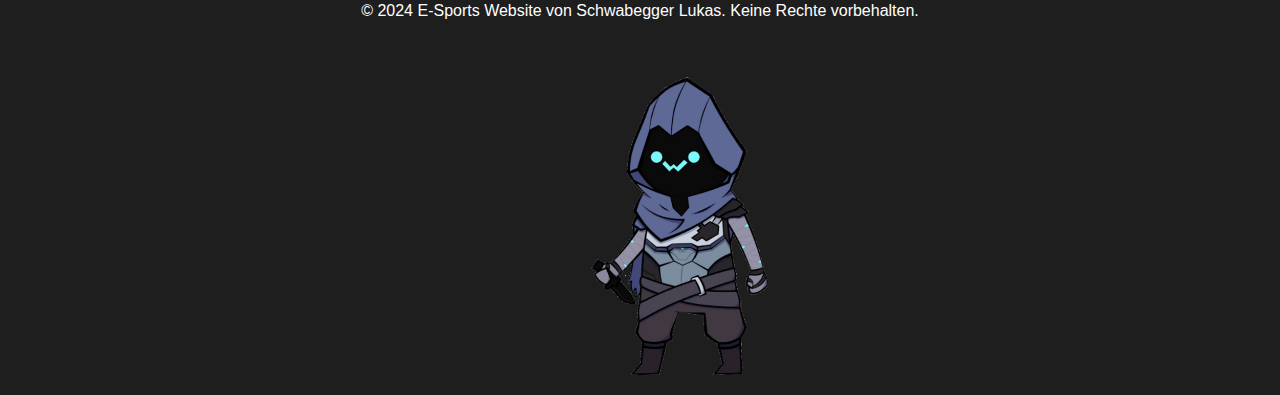
==== commit 1c141123: "Picture changed because it did not load" ====
--- a/index.html
+++ b/index.html
@@ -257,7 +257,7 @@
         
                 <!-- Spielerkarte Caps -->
                 <div class="game" style="margin-right: 40px; margin-left: 40px; margin-bottom: 50px; padding-left: 40px;">
-                    <img src="https://static.wikia.nocookie.net/lolesports_gamepedia_en/images/e/e4/LEC_Caps_2019_AS.png/revision/latest?cb=20240815150213" width="200" height="200" alt="Caps">
+                    <img src="Caps.webp" width="200" height="200" alt="Caps">
                     <h2>Caps</h2>
                     <p><strong>Spiel:</strong> League of Legends</p>
                     <p><strong>Name:</strong> Rasmus "Caps" Winther</p>
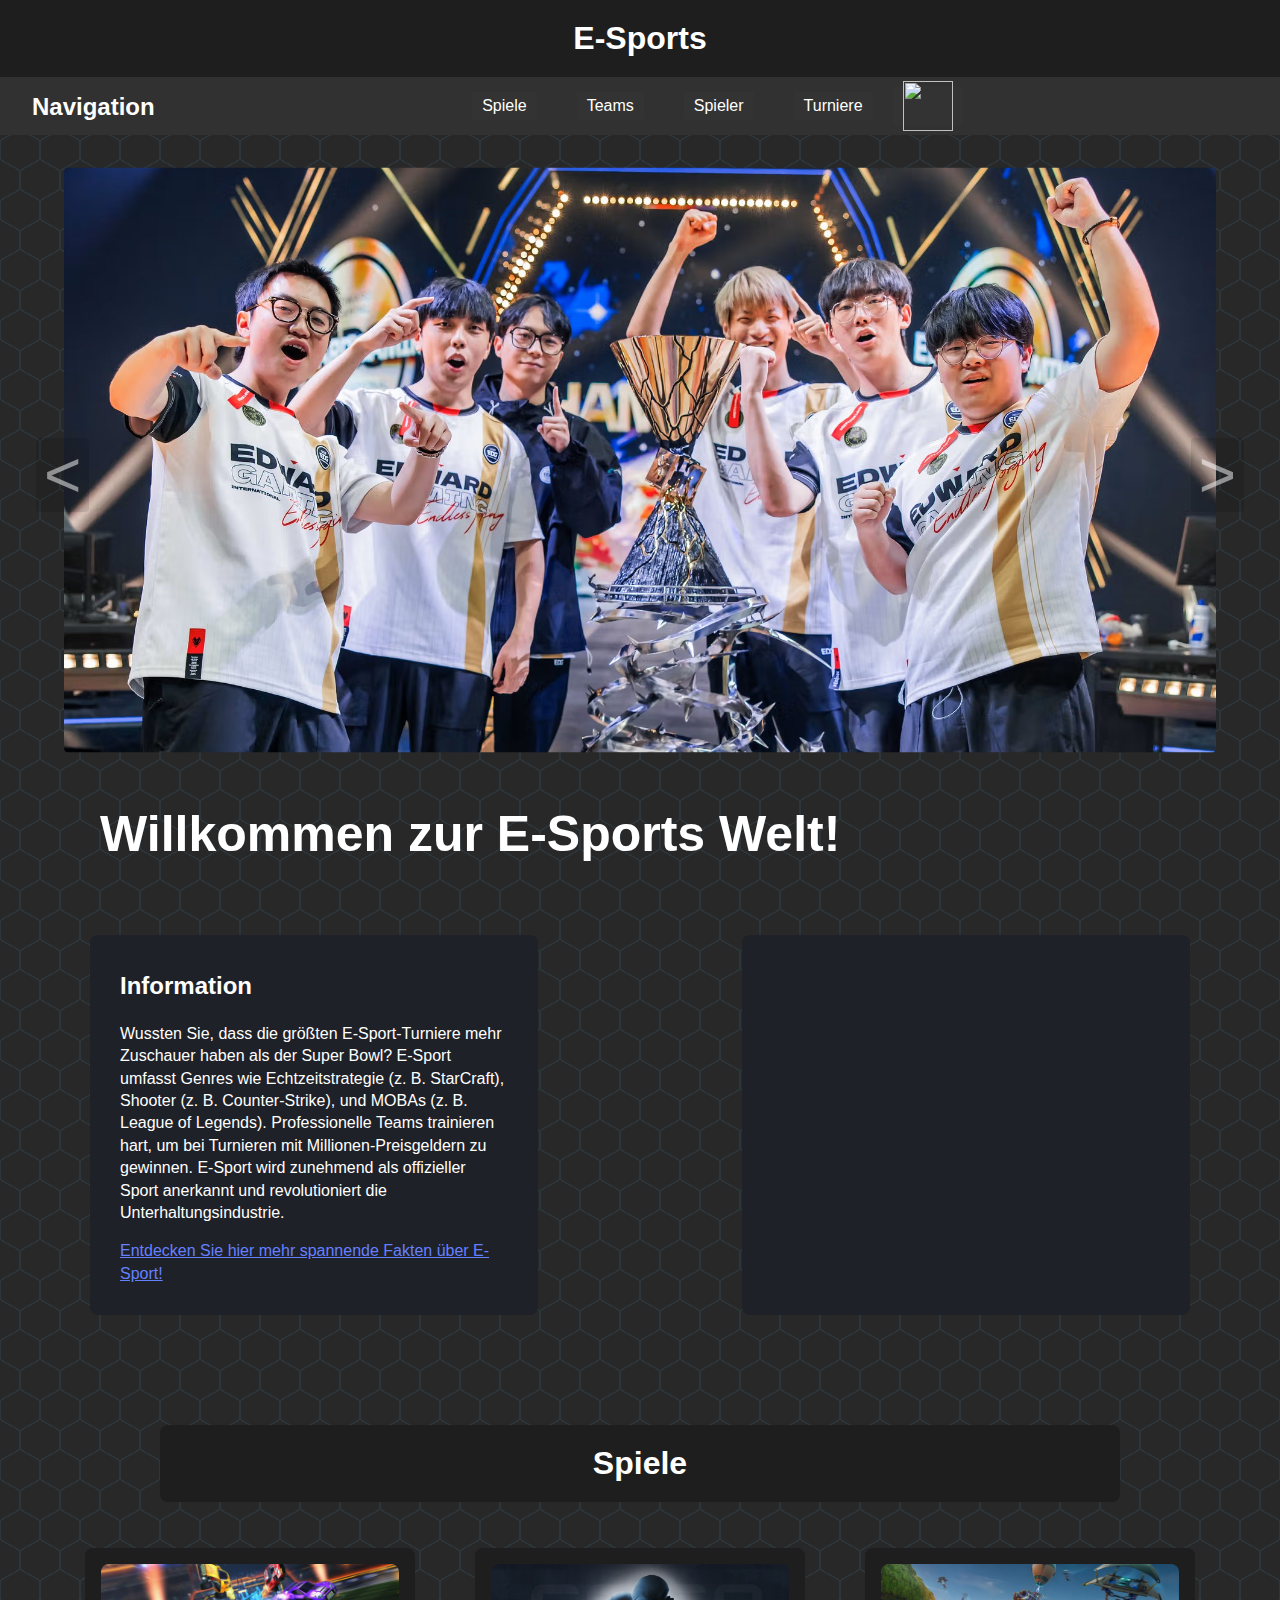
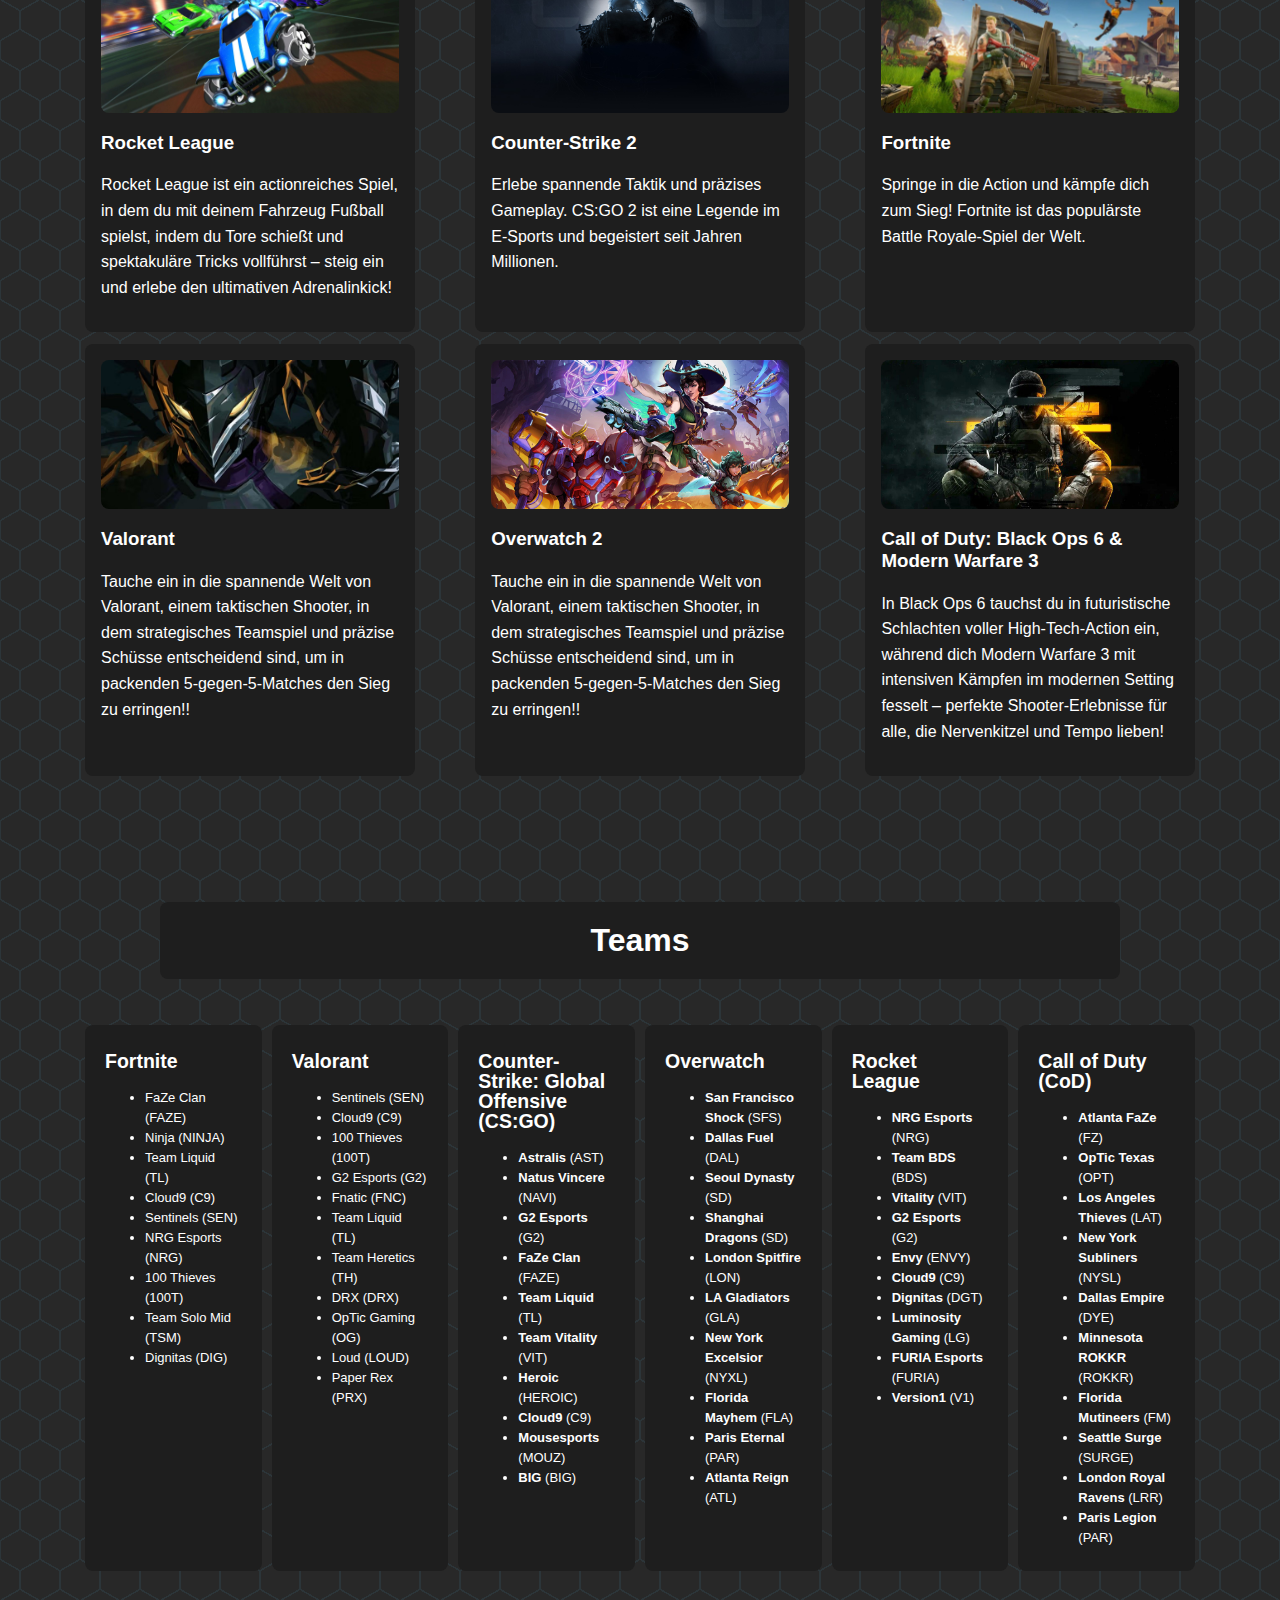
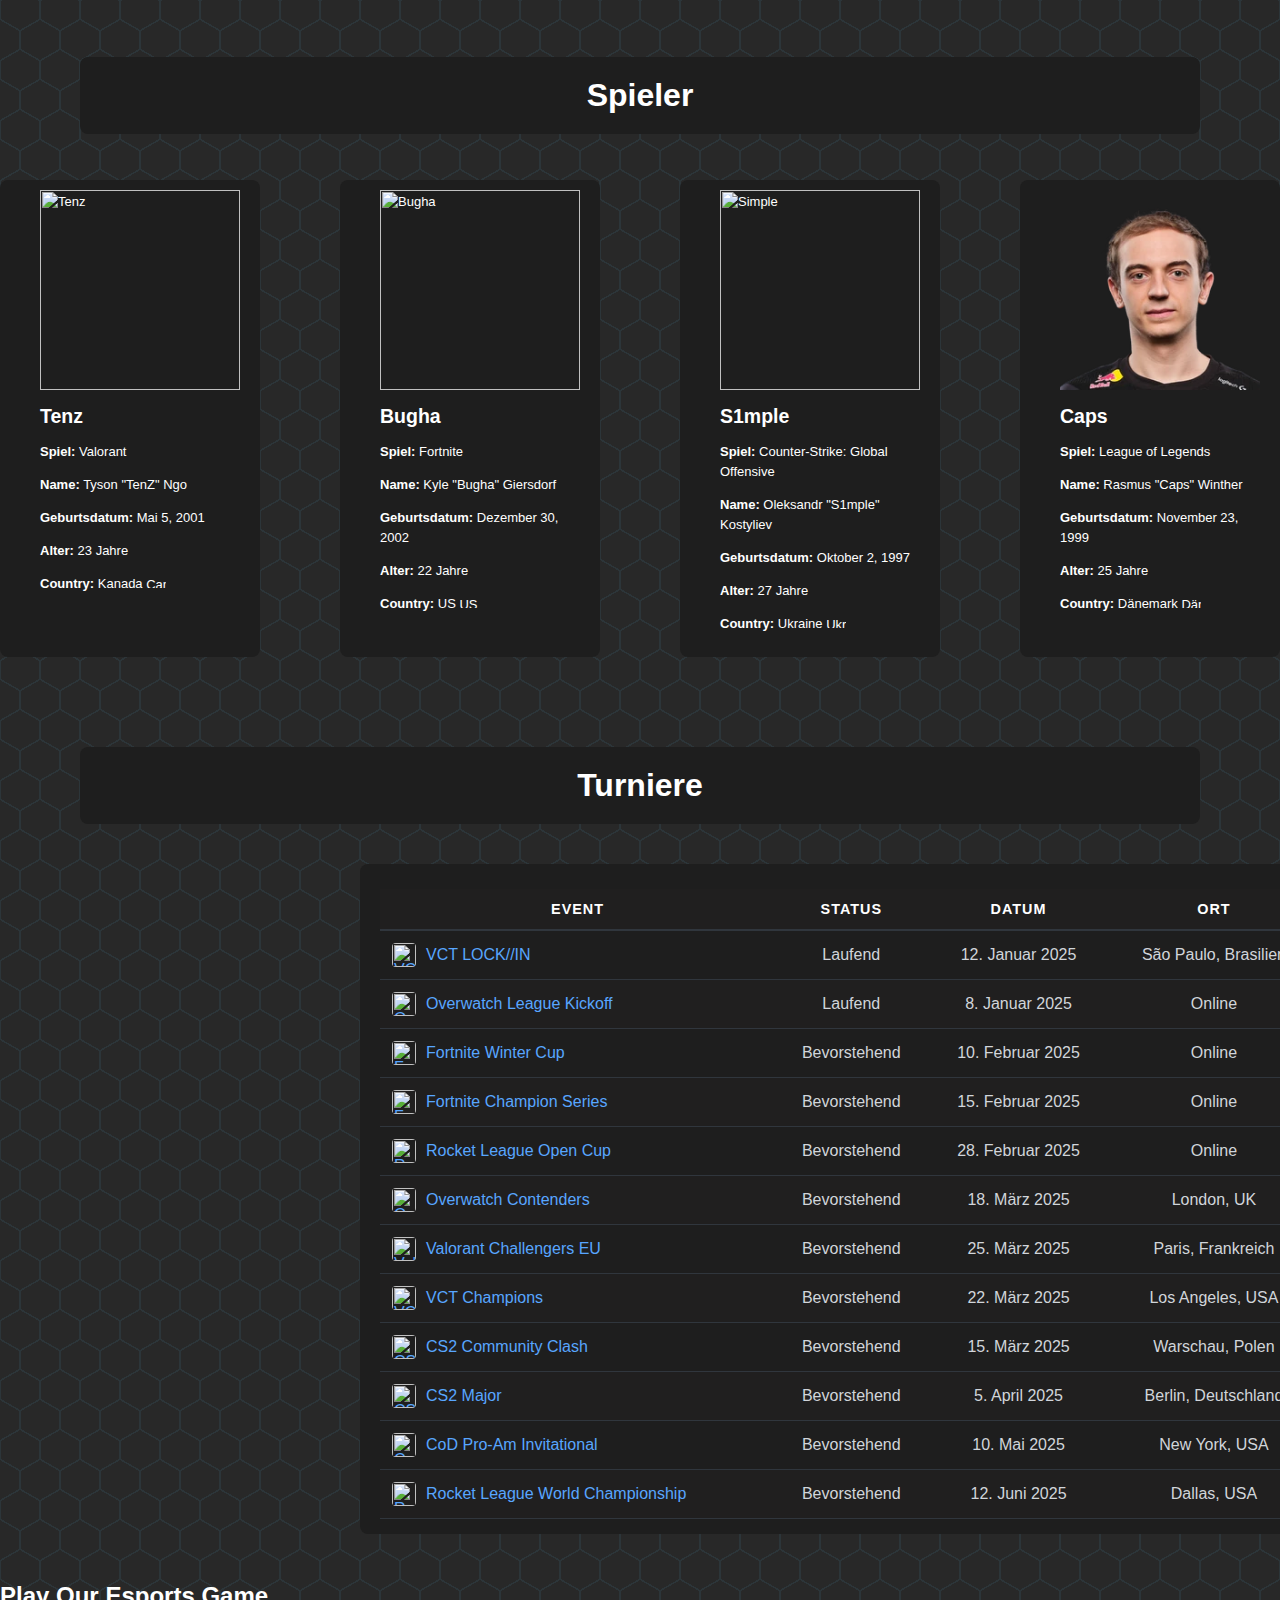
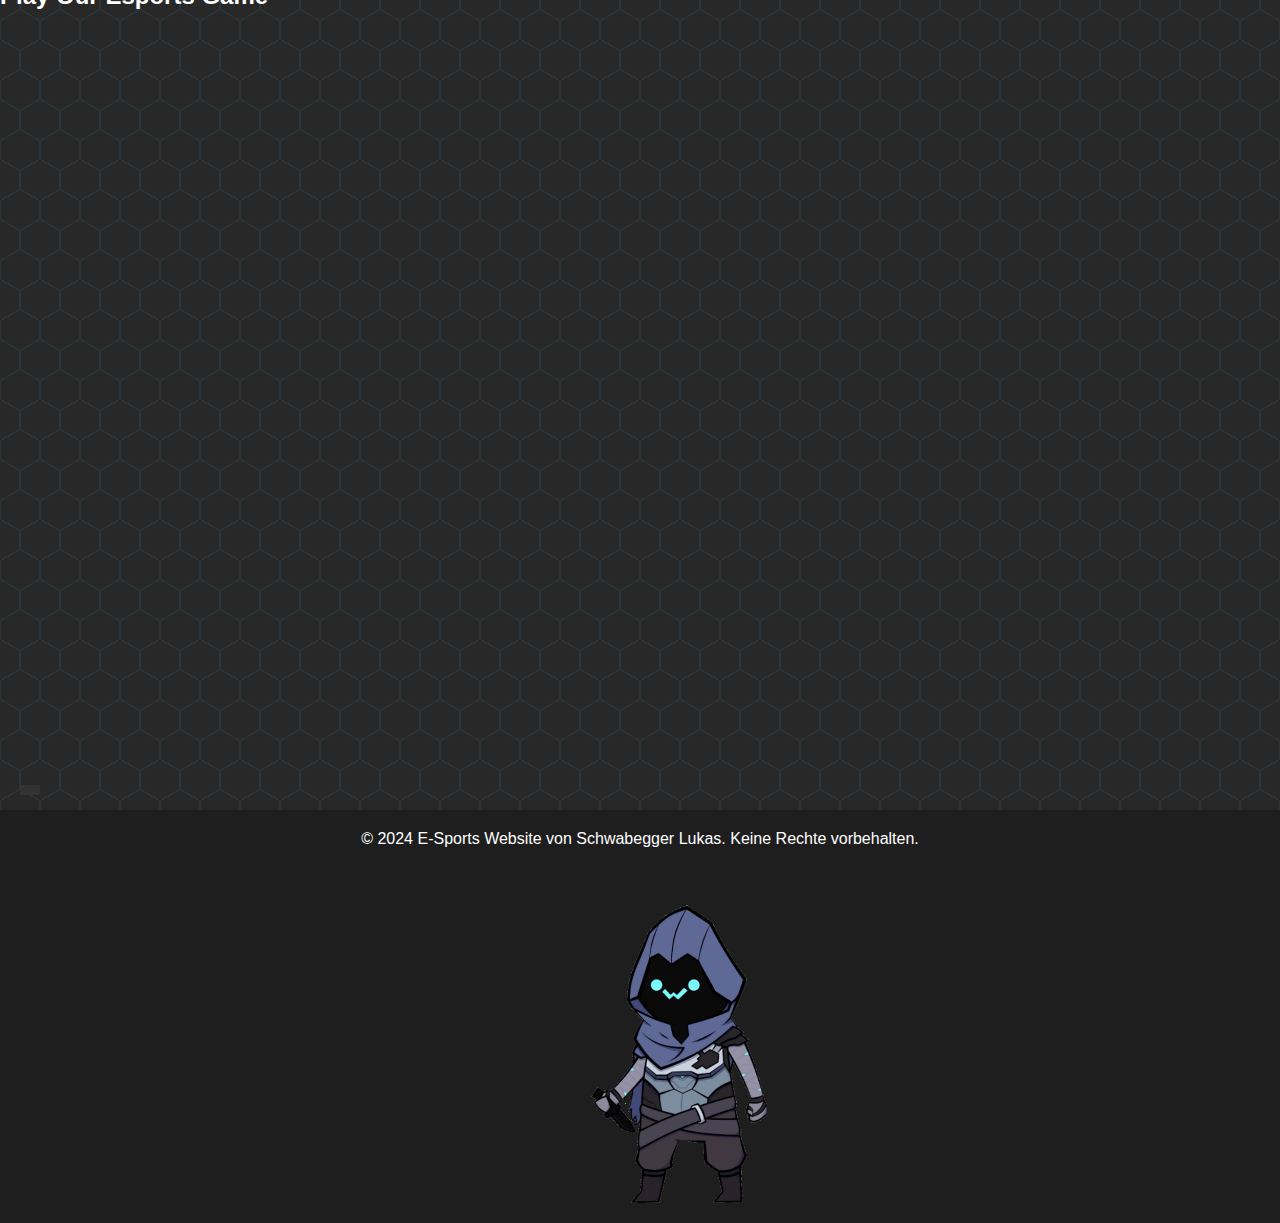
==== commit bc579569: "game added" ====
--- a/index.html
+++ b/index.html
@@ -213,8 +213,8 @@
             </div>    
         </div>
         <!-- Spieler section -->
-        <div>
-            <div class="container" id="spieler-section">
+        <div id="spieler-section">
+            <div class="container">
                 <h1 class="headline2">Spieler</h1>
             </div>
 
@@ -449,6 +449,22 @@
                 </tbody>
             </table>            
         </div>
+
+        <div id="esports-game" style="margin-left: auto; margin-right: auto;">
+            <h2>Play Our Esports Game</h2>
+            <iframe
+                    src="https://lukasschwabegger.github.io/GameForWebsite/"
+                    width="1270px"
+                    height="720px"
+                    style="border: none;"
+                    title="Esports Game">
+            </iframe>
+        </div>
+
+
+        <div>
+            <button id="backToTopBtn"></button>
+        </div>
         
   
         <footer>
--- a/style.css
+++ b/style.css
@@ -212,7 +212,12 @@
     width: 20rem;
     font-size: small;
     line-height: 20px;
-}
+    transition: transform 0.3s;
+}
+.game:hover{
+    transform: scale(1.05);
+}
+
 
 .news{
     max-width: 35%;
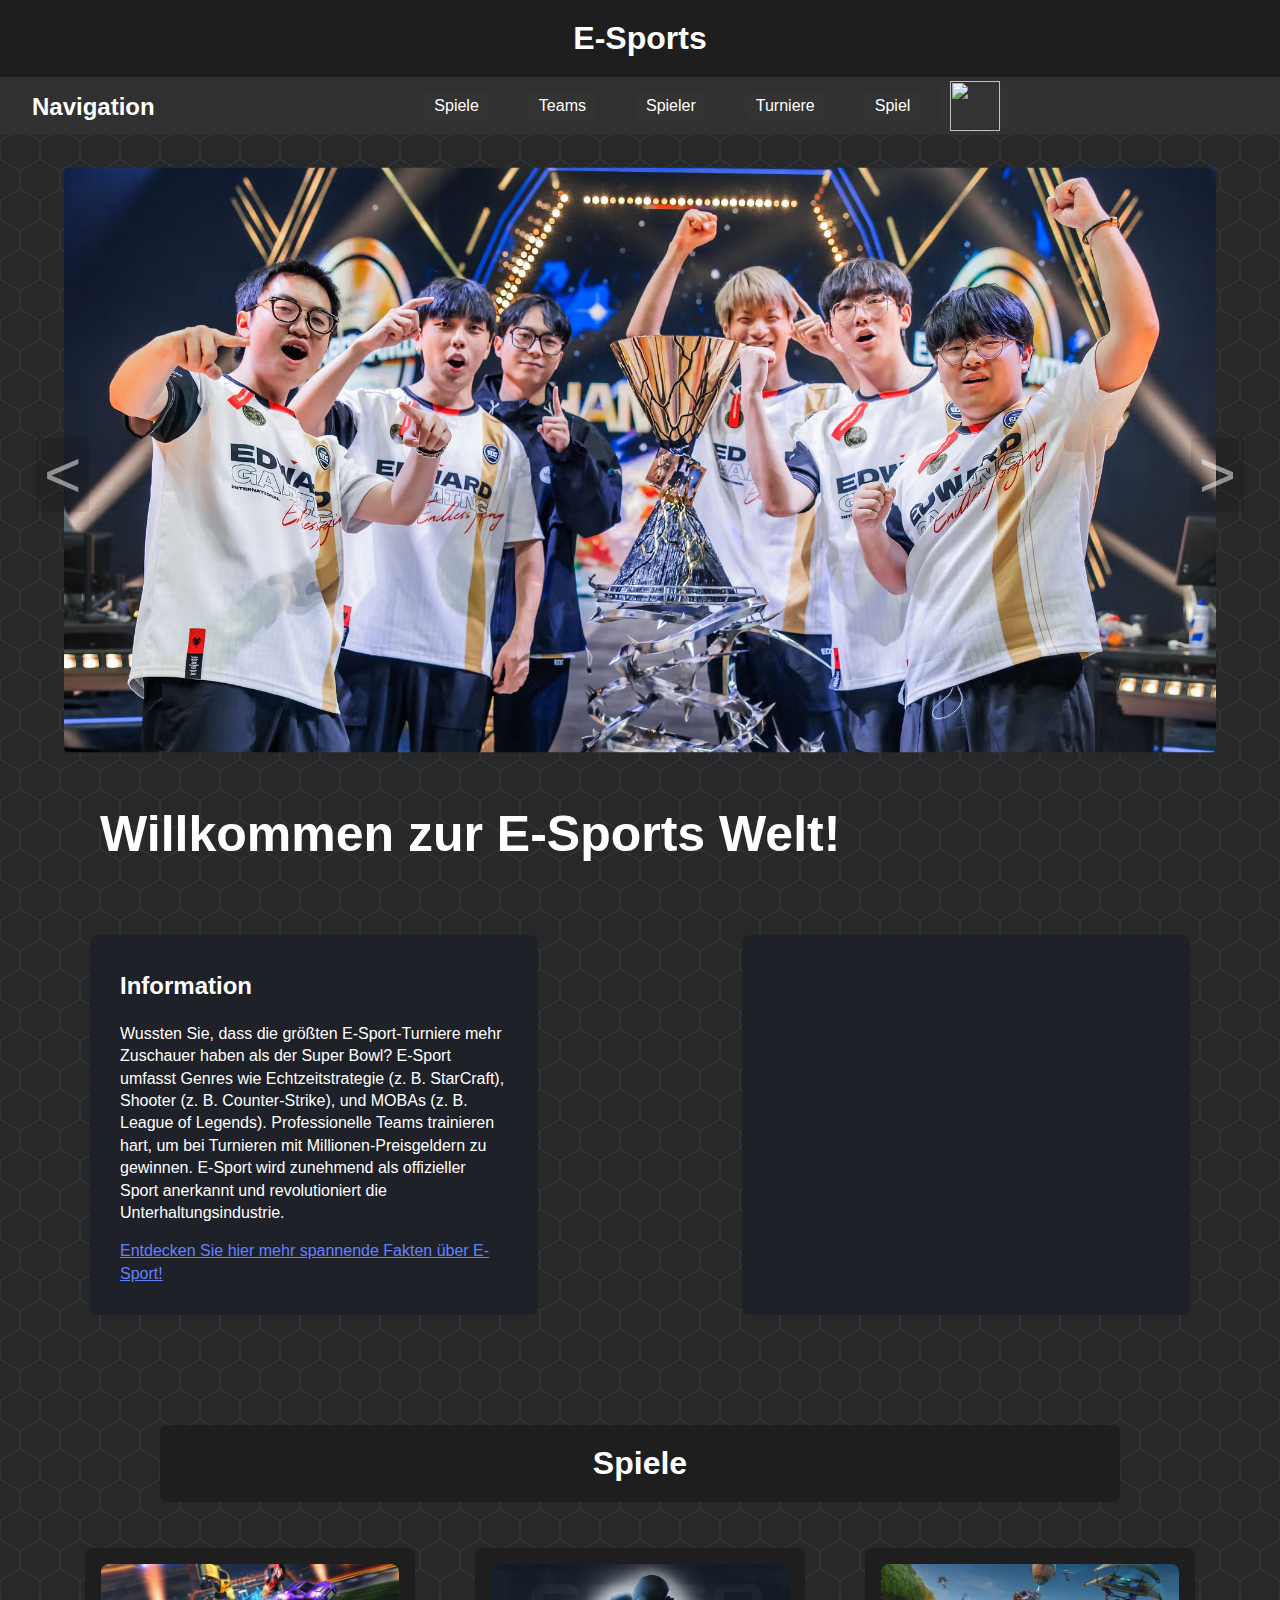
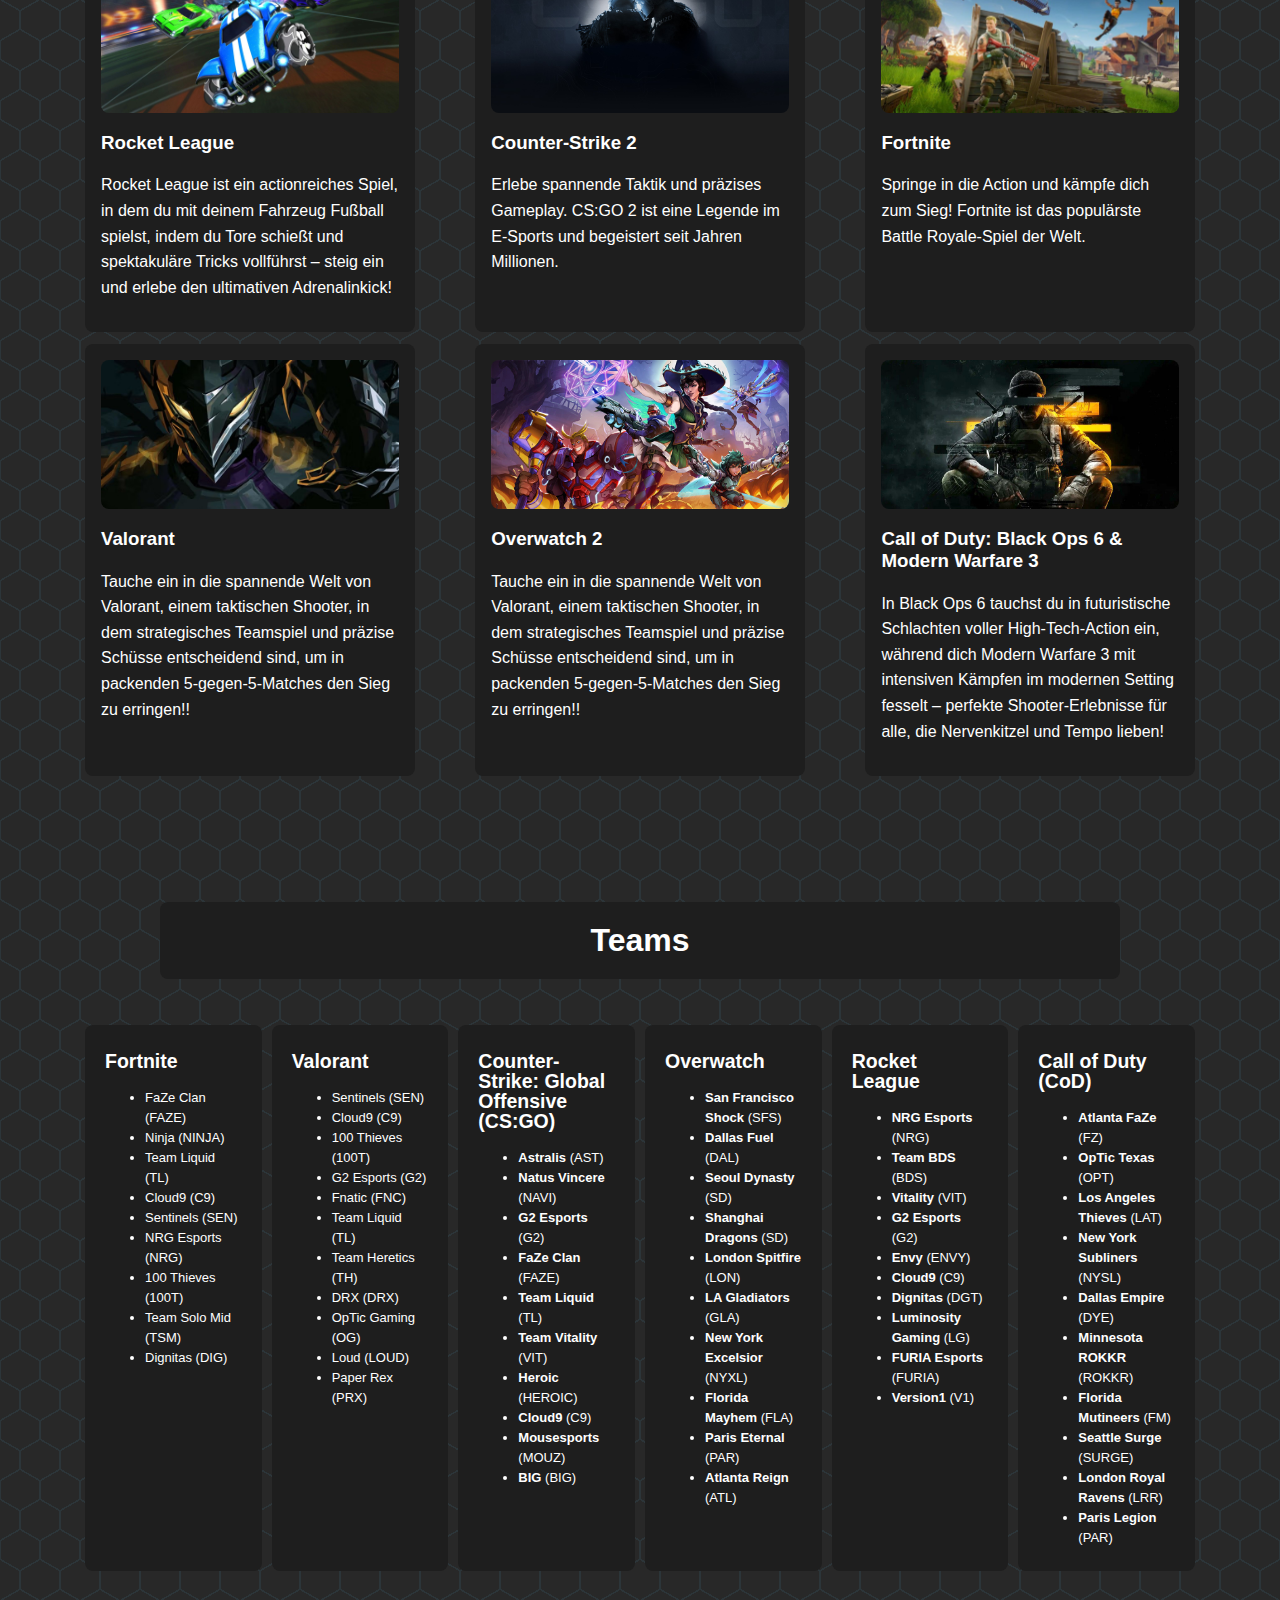
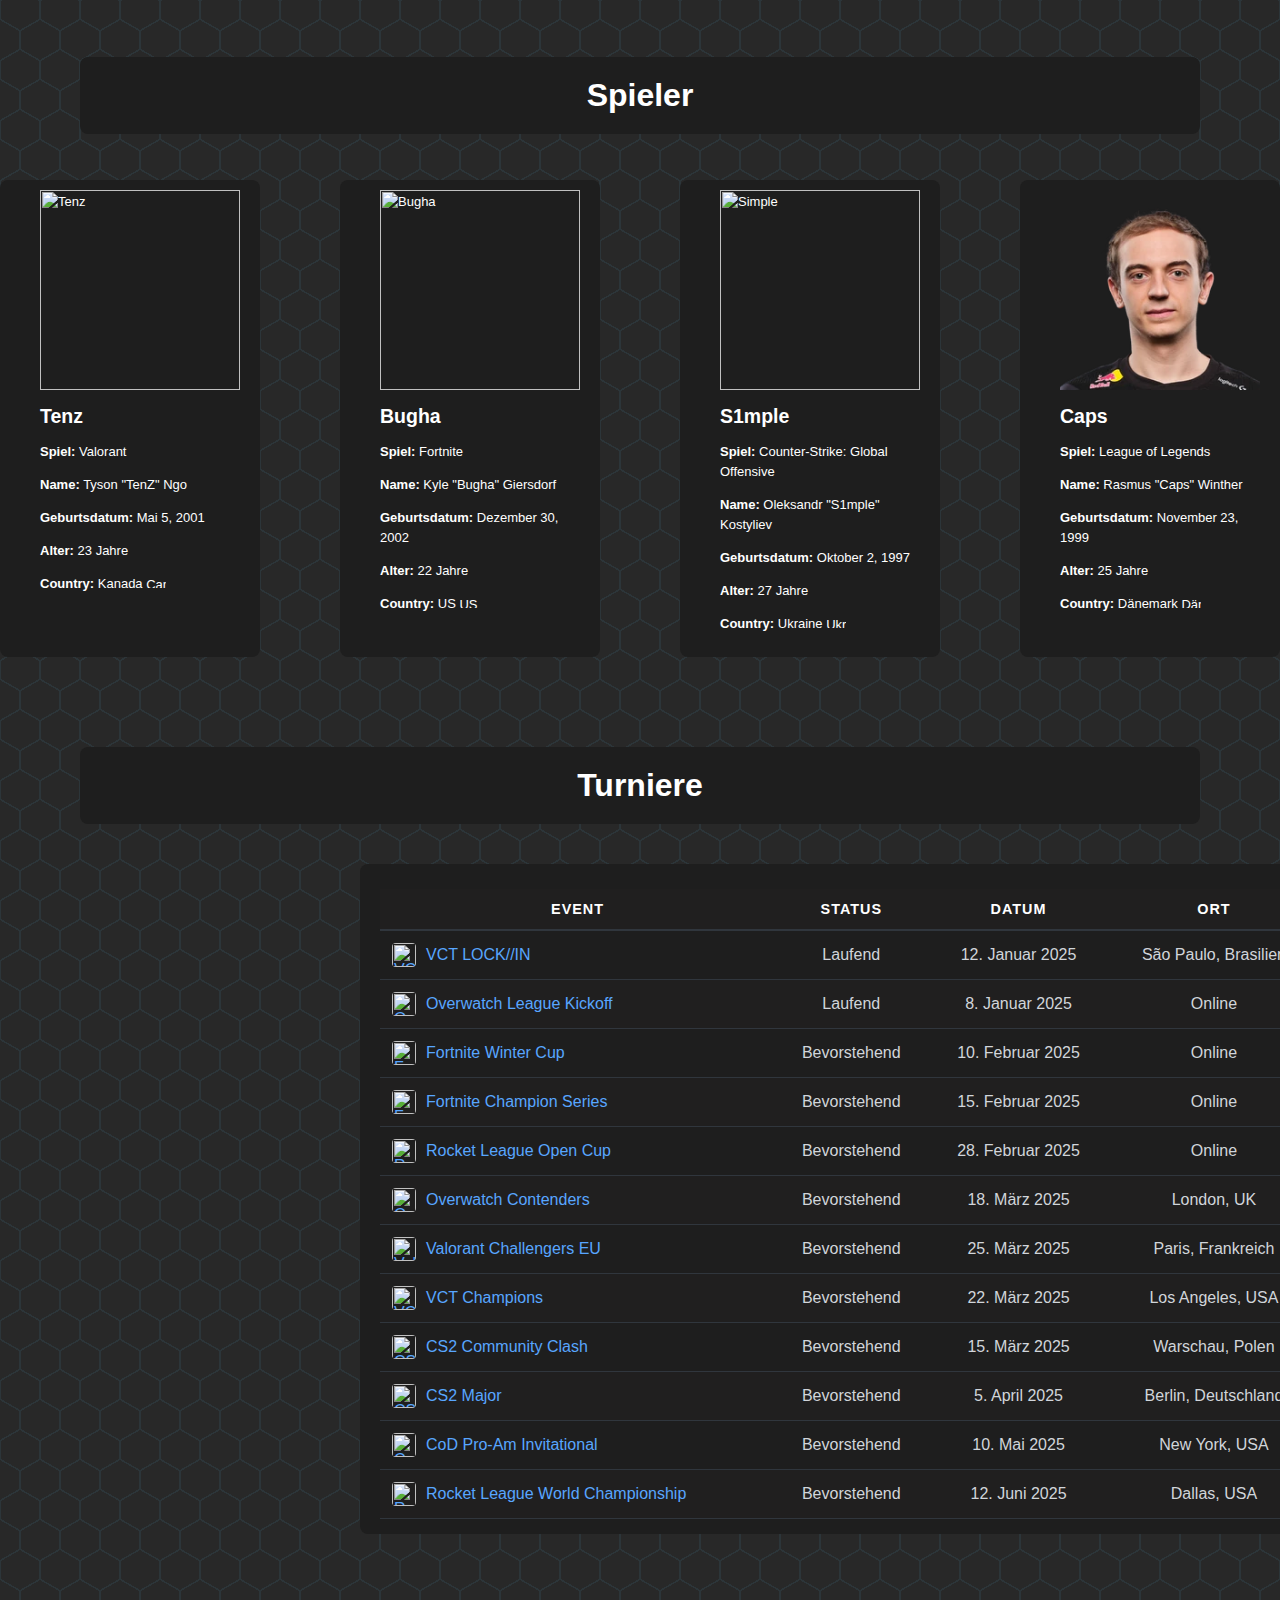
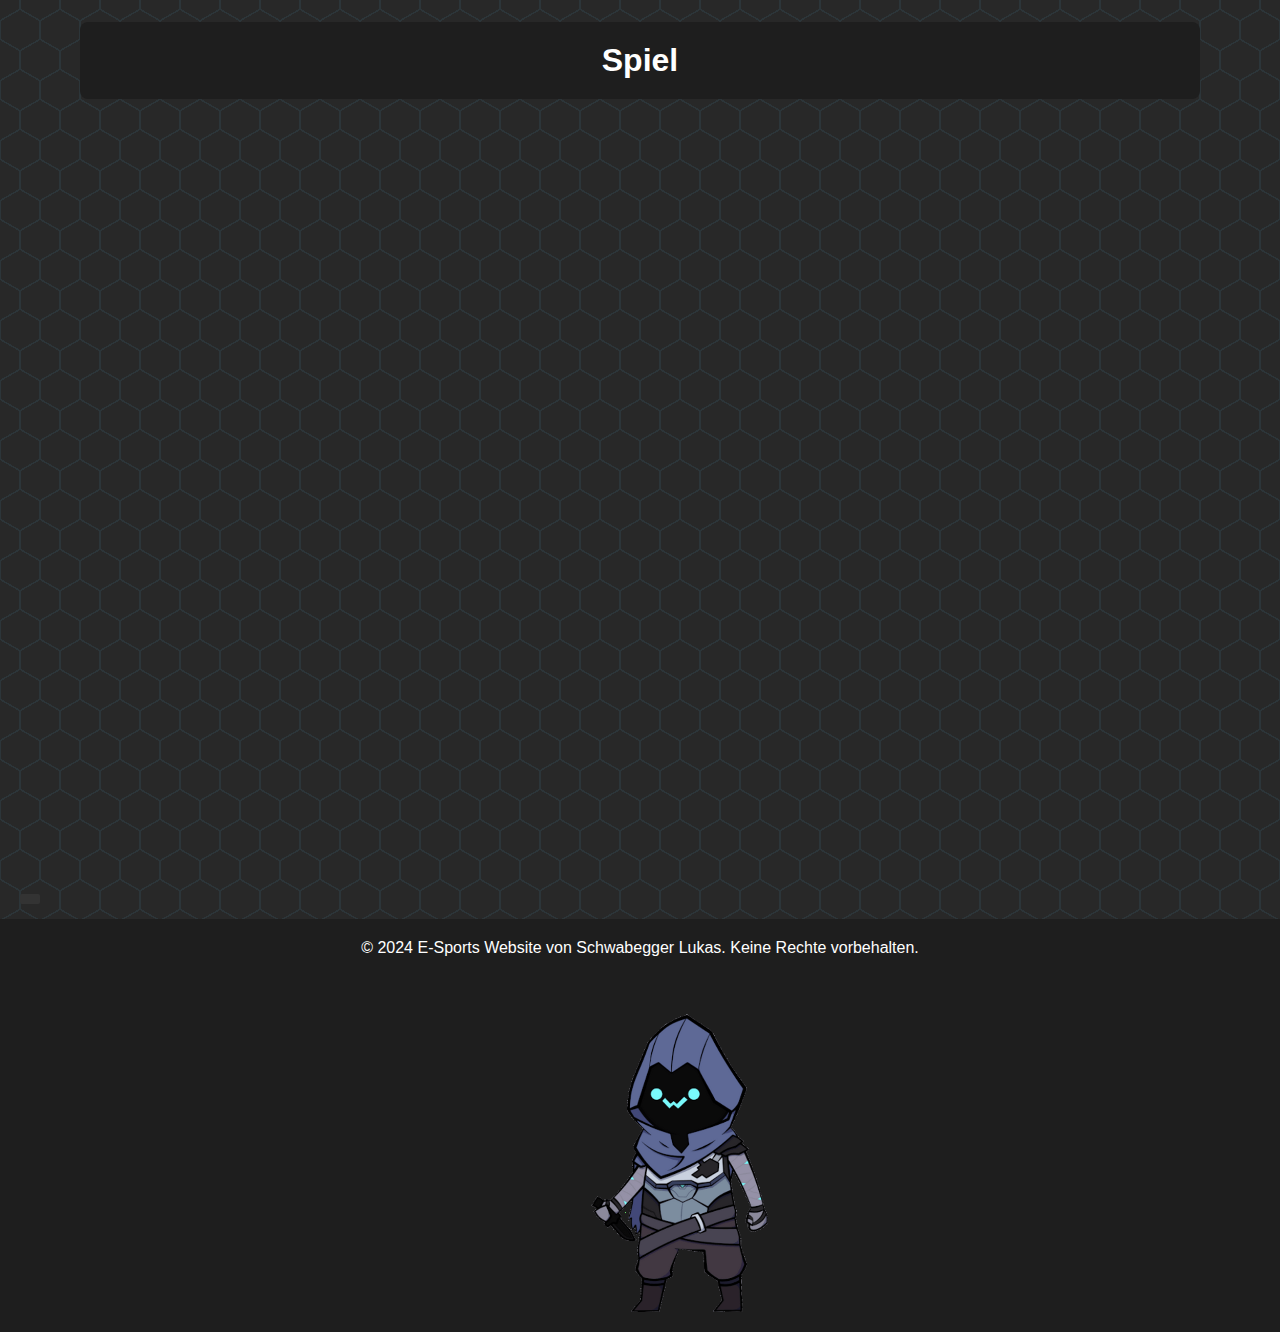
==== commit 0e4f1953: "game added" ====
--- a/index.html
+++ b/index.html
@@ -19,6 +19,7 @@
                 <button onclick="scrollToSection('teams-section')">Teams</button>
                 <button onclick="scrollToSection('spieler-section')">Spieler</button>
                 <button onclick="scrollToSection('turnier-section')">Turniere</button>
+                <button onclick="scrollToSection('esports-game')">Spiel</button>
                 <div class="language-button-align">
                     <button style="margin: 0; width: 70px; height: 40px; float: right;" onclick="window.location.href = 'english.html';">
                         <img src="https://upload.wikimedia.org/wikipedia/commons/thumb/e/e2/Flag_of_the_United_States_%28Pantone%29.svg/255px-Flag_of_the_United_States_%28Pantone%29.svg.png" width="50px" height="auto" alt="">
@@ -450,15 +451,20 @@
             </table>            
         </div>
 
-        <div id="esports-game" style="margin-left: auto; margin-right: auto;">
-            <h2>Play Our Esports Game</h2>
-            <iframe
+        <div id="esports-game" class="container">
+            <h1 class="headline2">Spiel</h1>
+        </div>
+        <div class="donkeykong">
+            
+            <div>
+                <iframe
                     src="https://lukasschwabegger.github.io/GameForWebsite/"
                     width="1270px"
                     height="720px"
-                    style="border: none;"
+                    style="border: none; border-radius: 1rem;"
                     title="Esports Game">
             </iframe>
+            </div>
         </div>
 
 
--- a/style.css
+++ b/style.css
@@ -449,4 +449,12 @@
 .tier-3 {
     background-color: rgb(63, 11, 11);
     color: #ffffff;
+}
+
+.donkeykong{
+    margin-left: auto;
+    margin-right: auto;
+    justify-content: center;
+    align-items: center;
+    display: flex;
 }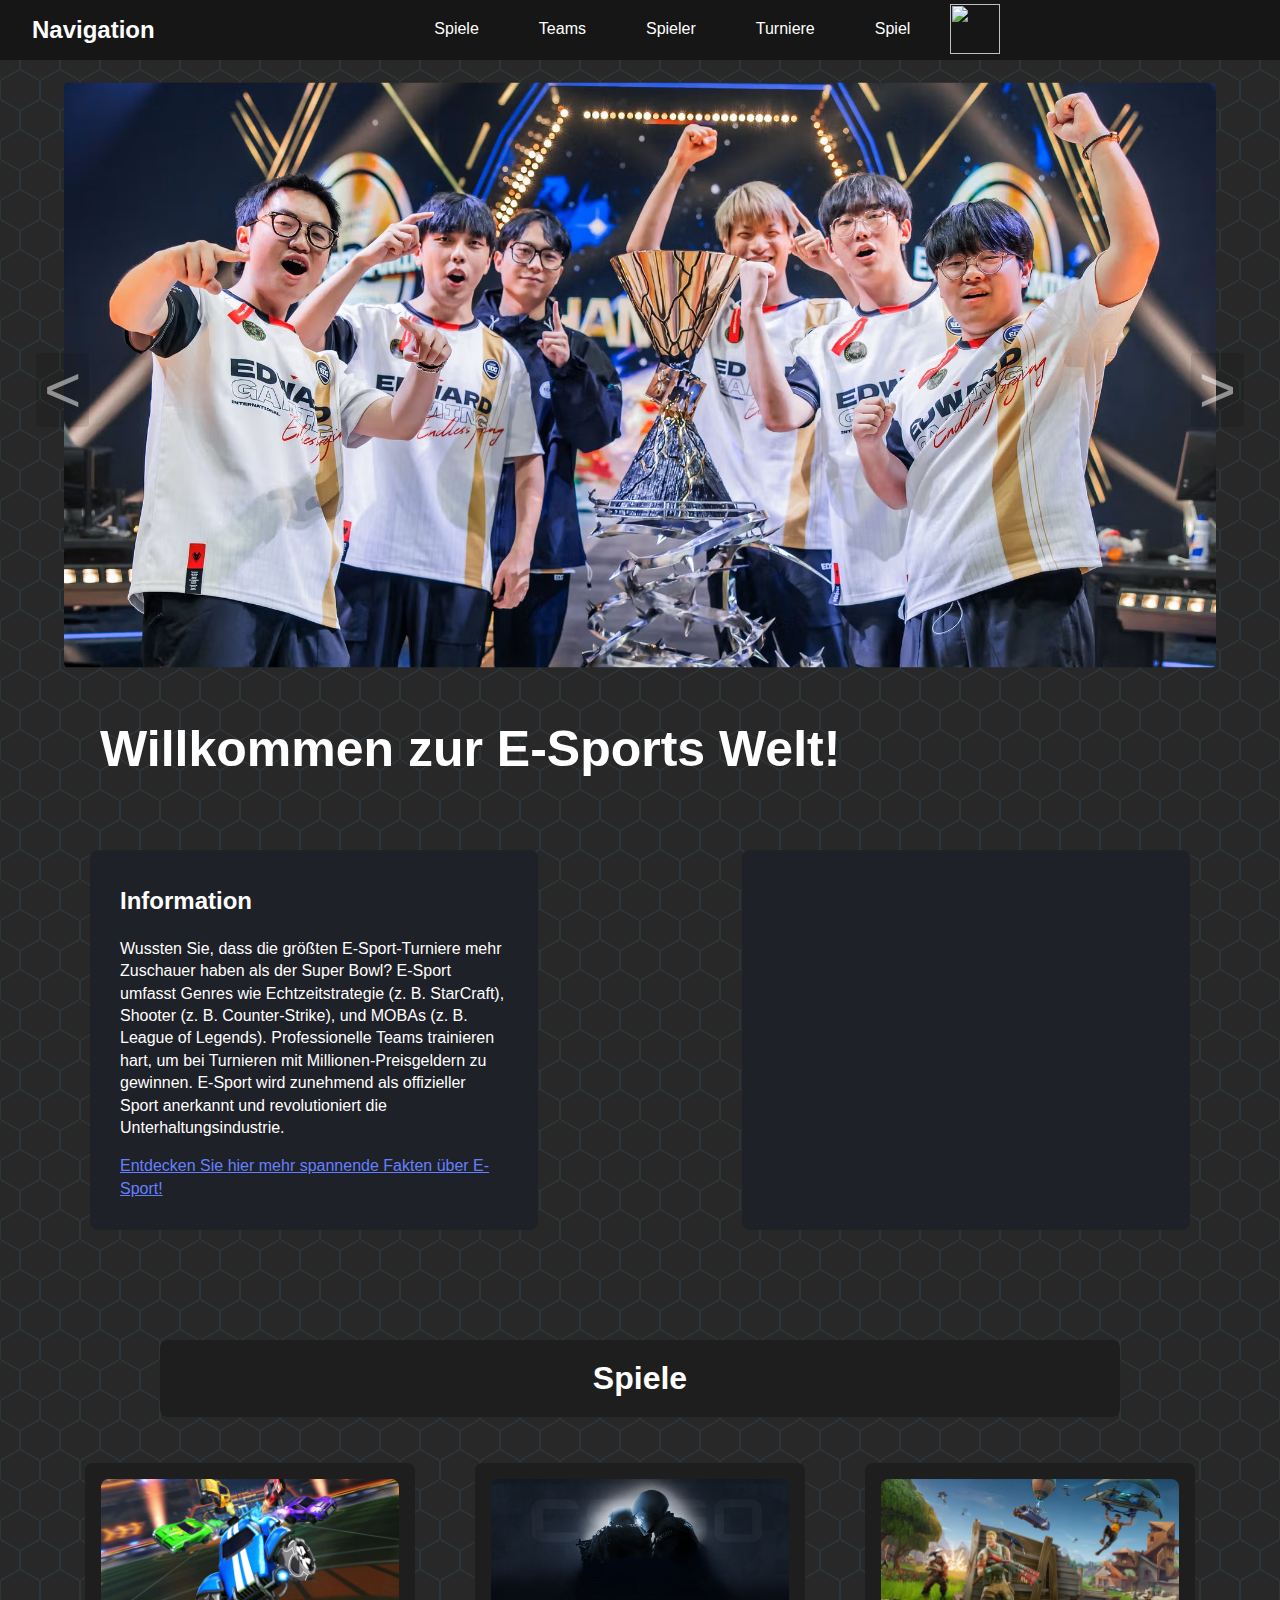
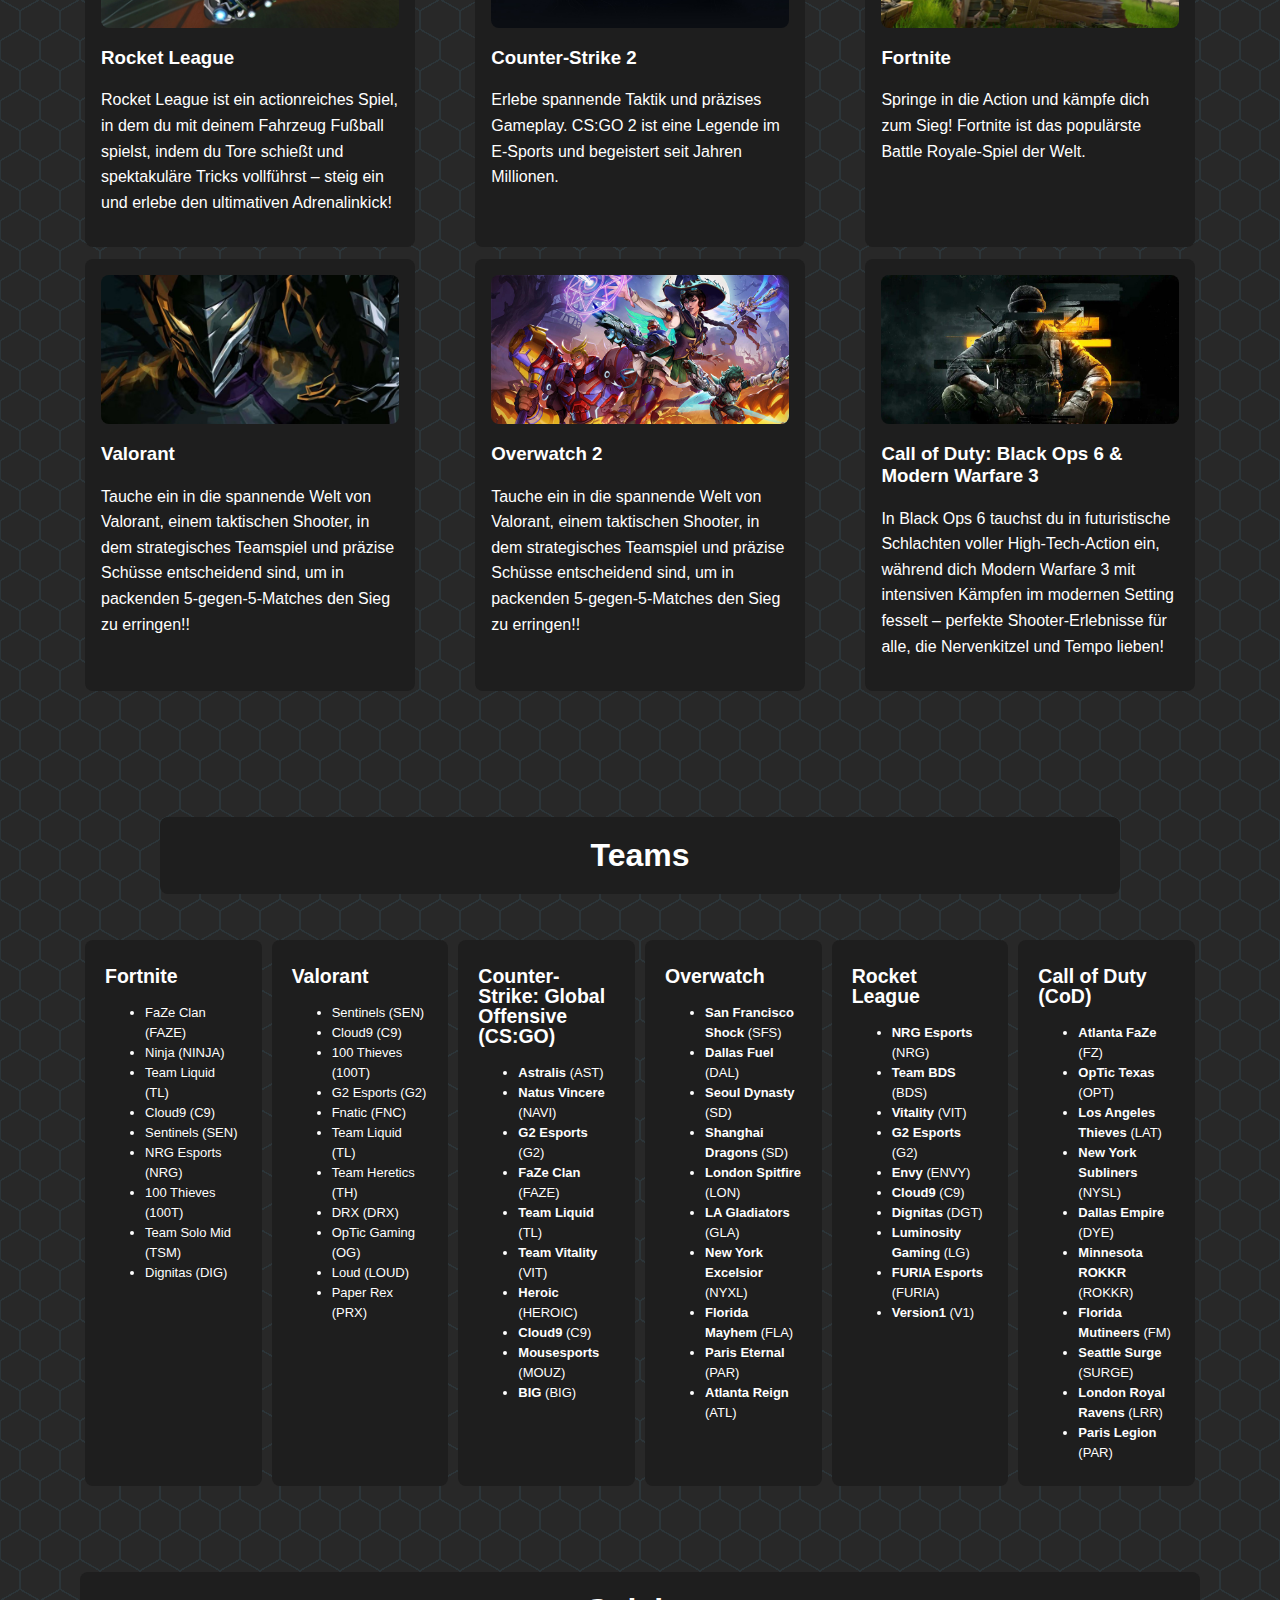
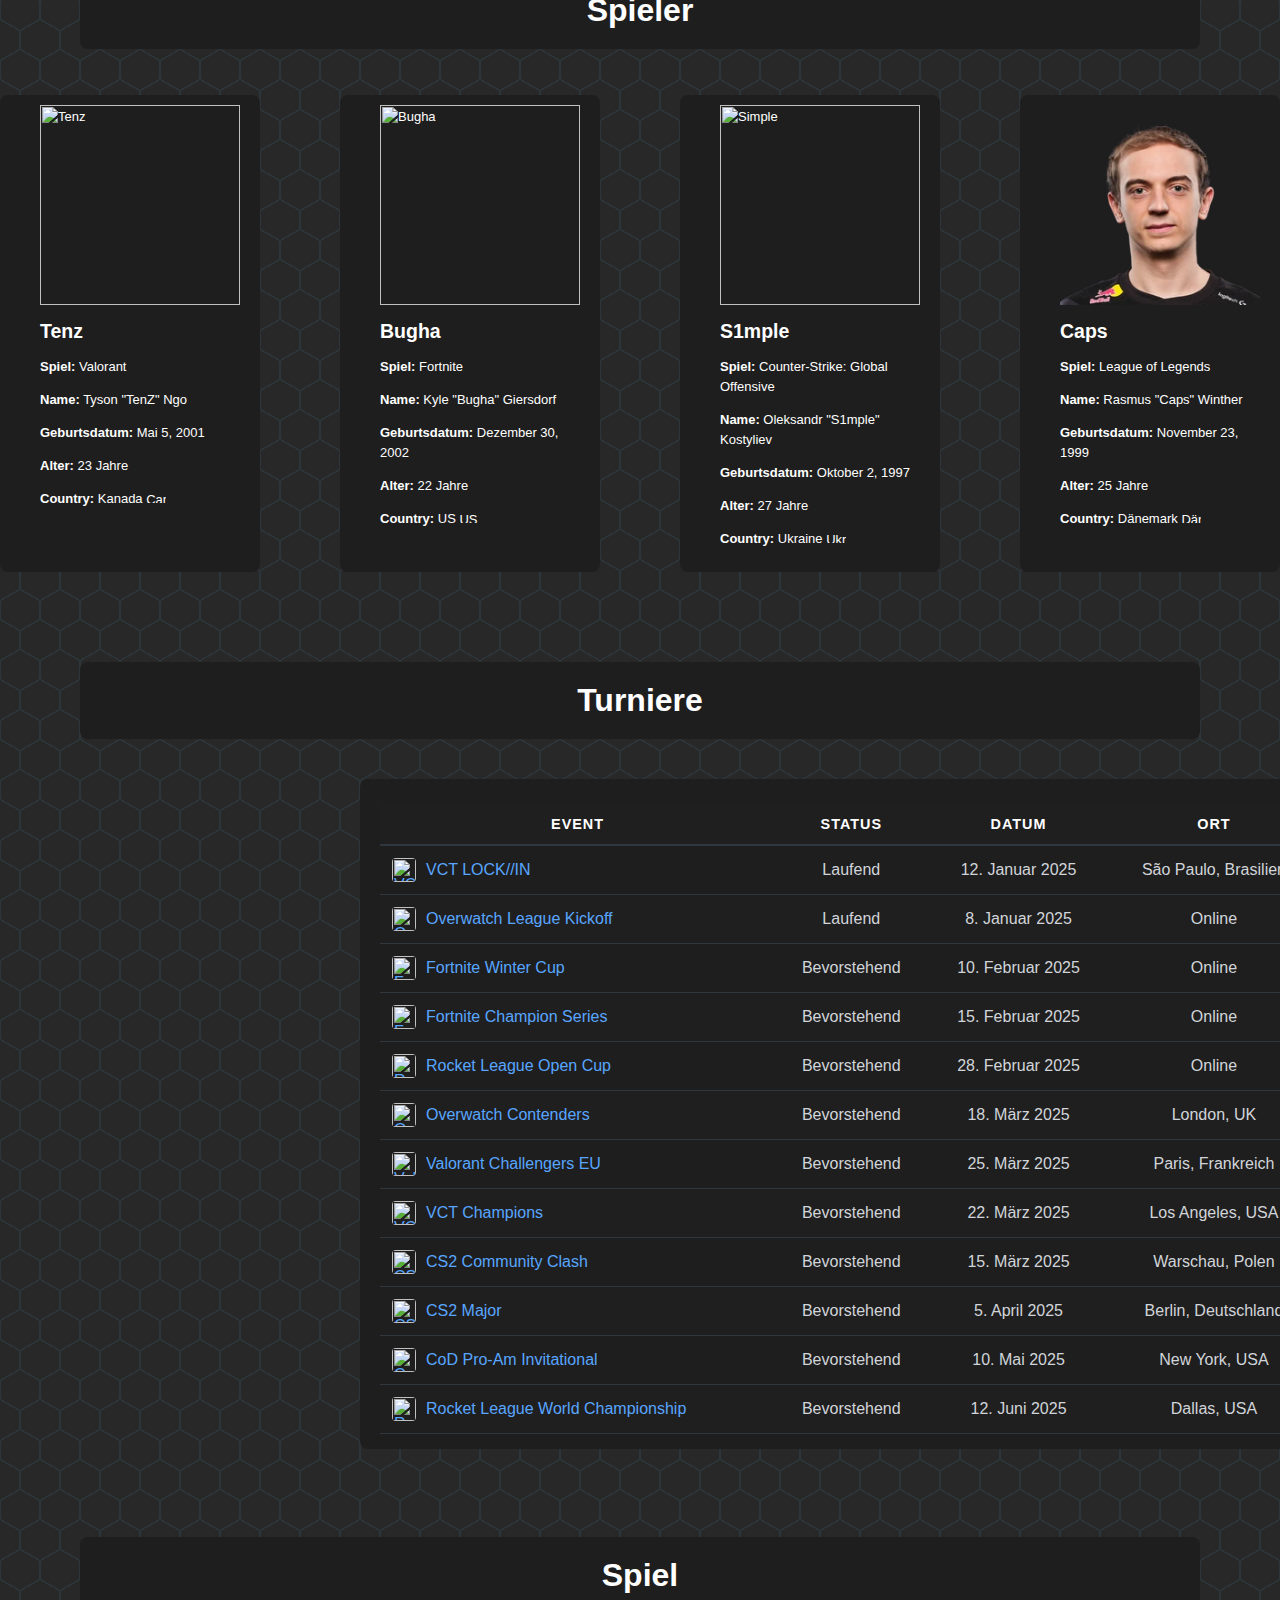
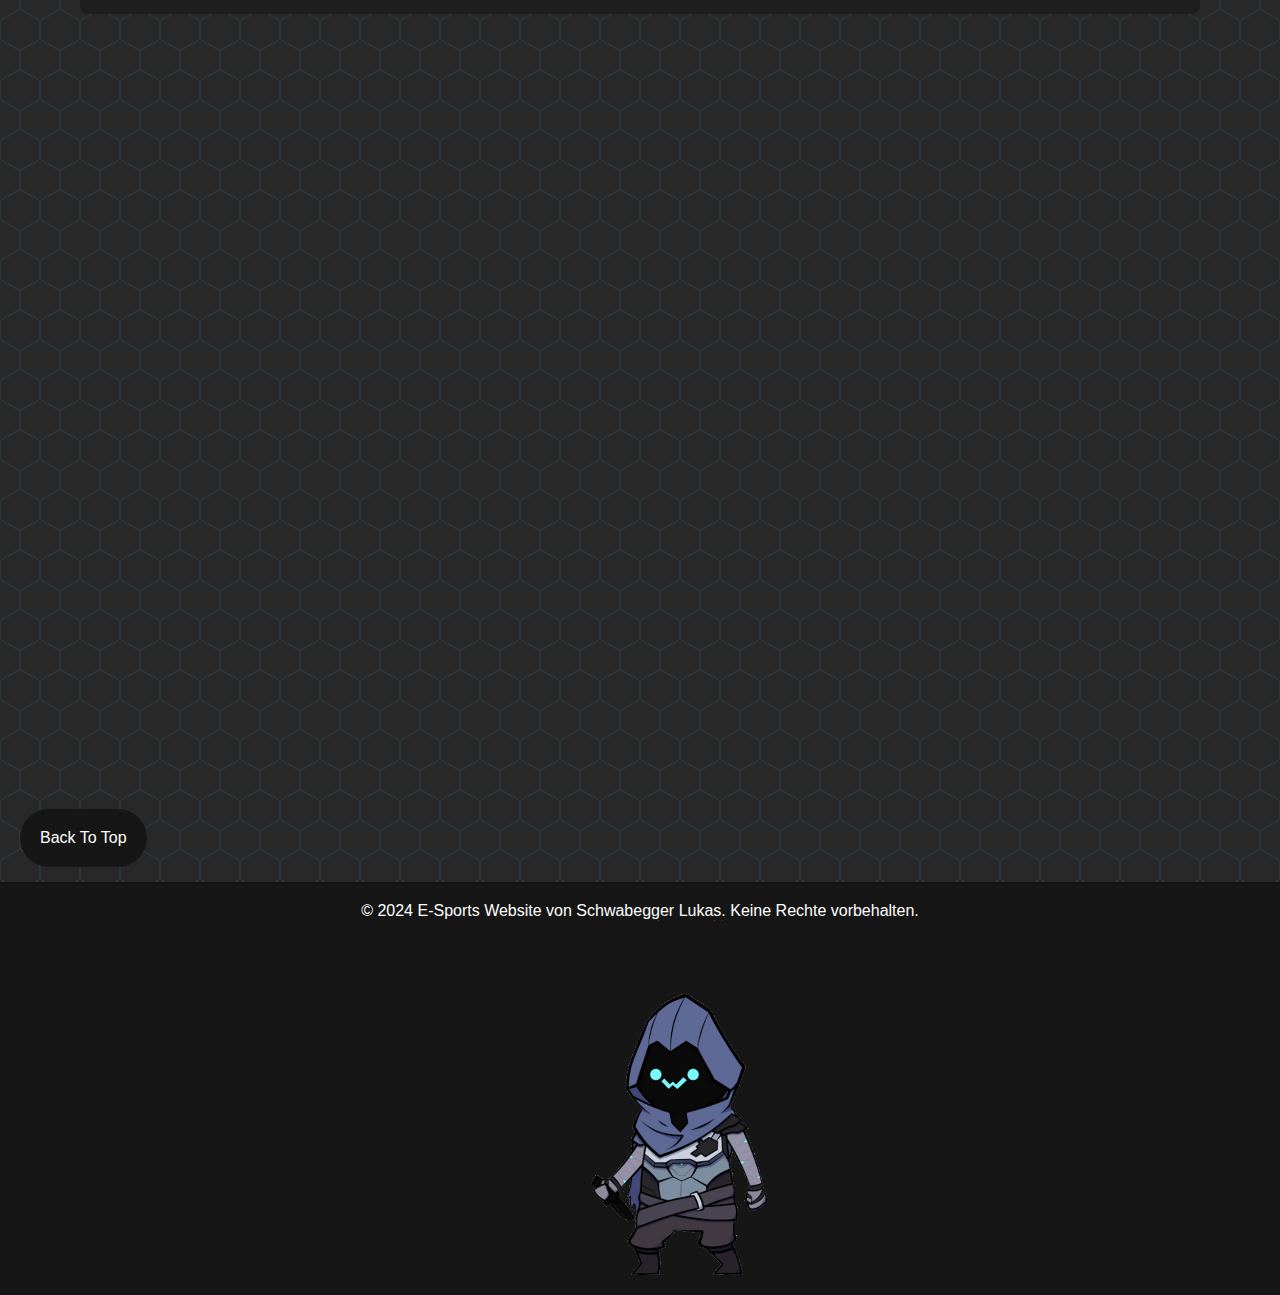
==== commit 855b7fa9: "mostly finished" ====
--- a/index.html
+++ b/index.html
@@ -6,10 +6,6 @@
         <meta charset="utf-8" />
     </head>
     <body>
-        <header>
-            <a href="https://www.esports.net/" class="invislink"><h1 style="margin: 0;">E-Sports</h1></a>
-        </header>
-        
         <nav>
             <div class="section-align">
                 <h2>Navigation</h2>
@@ -20,6 +16,7 @@
                 <button onclick="scrollToSection('spieler-section')">Spieler</button>
                 <button onclick="scrollToSection('turnier-section')">Turniere</button>
                 <button onclick="scrollToSection('esports-game')">Spiel</button>
+
                 <div class="language-button-align">
                     <button style="margin: 0; width: 70px; height: 40px; float: right;" onclick="window.location.href = 'english.html';">
                         <img src="https://upload.wikimedia.org/wikipedia/commons/thumb/e/e2/Flag_of_the_United_States_%28Pantone%29.svg/255px-Flag_of_the_United_States_%28Pantone%29.svg.png" width="50px" height="auto" alt="">
@@ -28,451 +25,451 @@
             </div>
         </nav>
         
-        <div>
-            <section>
-                <div class="carousel" data-carousel>
-                  <button class="carousel-button prev" data-carousel-button="prev"><</button>
-                  <button class="carousel-button next" data-carousel-button="next">></button>
-                  <ul data-slides>
-                    <li class="slide" data-active>
-                      <img src="Banner1.jpg" alt="">
-                    </li>
-                    <li class="slide">
-                      <img src="Banner2.jpg" alt="">
-                    </li>
-                    <li class="slide">
-                      <img src="Banner3.jpg" alt="">
-                    </li>
-                  </ul>
-                </div>
-            </section>
-            <h2 class="h2headline">Willkommen zur E-Sports Welt!</h2>
-        </div>
-        
-        <div class="content" class="information">
-            <div class="text">
-                <h2>Information</h2>
-                <p>
-                    Wussten Sie, dass die größten E-Sport-Turniere mehr Zuschauer haben als der Super Bowl? 
-                    E-Sport umfasst Genres wie Echtzeitstrategie (z. B. StarCraft), Shooter (z. B. Counter-Strike), 
-                    und MOBAs (z. B. League of Legends). Professionelle Teams trainieren hart, um bei Turnieren mit 
-                    Millionen-Preisgeldern zu gewinnen. E-Sport wird zunehmend als offizieller Sport anerkannt und 
-                    revolutioniert die Unterhaltungsindustrie.
-                </p>
-                <a href="wikipedia.at/Esport">Entdecken Sie hier mehr spannende Fakten über E-Sport!</a>
-            </div>
-            <div class="news" onclick="window.location.href='https://www.esports.net/'">
-                <iframe src="https://www.esports.net/news/#content" width="600px" height="320px" frameborder="0" scrolling="no"></iframe>
-            </div>
-        </div>
-        <!-- Spiele section -->
-        <div class="container" id="spiele-section">
-            <div class="container">
-                <h1 class="headline2">Spiele</h1>
+        <div class="site">
+            <div>
+                <section>
+                    <div class="carousel" data-carousel>
+                      <button class="carousel-button prev" data-carousel-button="prev"><</button>
+                      <button class="carousel-button next" data-carousel-button="next">></button>
+                      <ul data-slides>
+                        <li class="slide" data-active>
+                          <img src="Banner1.jpg" alt="">
+                        </li>
+                        <li class="slide">
+                          <img src="Banner2.jpg" alt="">
+                        </li>
+                        <li class="slide">
+                          <img src="Banner3.jpg" alt="">
+                        </li>
+                      </ul>
+                    </div>
+                </section>
+                <h2 class="h2headline">Willkommen zur E-Sports Welt!</h2>
             </div>
             
-            <section class="content">
-                <div class="card" onclick="window.location.href='https://www.rocketleague.com/';" >
-                    <img src="RocketLeague.jpg" alt="Spiel Bild">
-                    <h3>Rocket League</h3>
-                    <p>Rocket League ist ein actionreiches Spiel, in dem du mit deinem Fahrzeug Fußball spielst, indem du Tore schießt und spektakuläre Tricks vollführst – steig ein und erlebe den ultimativen Adrenalinkick!</p>
-                </div>
-
-                <div class="card" onclick="window.location.href='https://www.counter-strike.net/'">
-                    <img src="CSGO.jpg" alt="Spiel Bild">
-                    <h3>Counter-Strike 2</h3>
-                    <p>Erlebe spannende Taktik und präzises Gameplay. CS:GO 2 ist eine Legende im E-Sports und begeistert seit Jahren Millionen.</p>
-                </div>
-
-                <div class="card" onclick="window.location.href='https://www.fortnite.com/'">
-                    <img src="Fortnite.jpg" alt="Spiel Bild">
-                    <h3>Fortnite</h3>
-                    <p>Springe in die Action und kämpfe dich zum Sieg! Fortnite ist das populärste Battle Royale-Spiel der Welt.</p>
-                </div>
-
-                <div class="card" onclick="window.location.href='https://playvalorant.com/'">
-                    <img src="Valorant.jpg" alt="Spiel Bild">
-                    <h3>Valorant</h3>
-                    <p>Tauche ein in die spannende Welt von Valorant, einem taktischen Shooter, in dem strategisches Teamspiel und präzise Schüsse entscheidend sind, um in packenden 5-gegen-5-Matches den Sieg zu erringen!!</p>
-                </div>
-
-                <div class="card" onclick="window.location.href='https://overwatch.blizzard.com/'">
-                    <img src="Overwatch.jpg" alt="Spiel Bild">
-                    <h3>Overwatch 2</h3>
-                    <p>Tauche ein in die spannende Welt von Valorant, einem taktischen Shooter, in dem strategisches Teamspiel und präzise Schüsse entscheidend sind, um in packenden 5-gegen-5-Matches den Sieg zu erringen!!</p>
-                </div>
-
-                <div class="card" onclick="window.location.href='https://www.callofduty.com/'">
-                    <img src="COD.jpg" alt="Spiel Bild">
-                    <h3>Call of Duty: Black Ops 6 & Modern Warfare 3</h3>
-                    <p>In Black Ops 6 tauchst du in futuristische Schlachten voller High-Tech-Action ein, während dich Modern Warfare 3 mit intensiven Kämpfen im modernen Setting fesselt – perfekte Shooter-Erlebnisse für alle, die Nervenkitzel und Tempo lieben!</p>
-                </div>
-            </section>
-        </div>
-        <!-- Teams section -->
-        <div class="container" id="teams-section">
+            <div class="content" class="information">
+                <div class="text">
+                    <h2>Information</h2>
+                    <p>
+                        Wussten Sie, dass die größten E-Sport-Turniere mehr Zuschauer haben als der Super Bowl? 
+                        E-Sport umfasst Genres wie Echtzeitstrategie (z. B. StarCraft), Shooter (z. B. Counter-Strike), 
+                        und MOBAs (z. B. League of Legends). Professionelle Teams trainieren hart, um bei Turnieren mit 
+                        Millionen-Preisgeldern zu gewinnen. E-Sport wird zunehmend als offizieller Sport anerkannt und 
+                        revolutioniert die Unterhaltungsindustrie.
+                    </p>
+                    <a href="wikipedia.at/Esport">Entdecken Sie hier mehr spannende Fakten über E-Sport!</a>
+                </div>
+                <div class="news" onclick="window.location.href='https://www.esports.net/'">
+                    <iframe src="https://www.esports.net/news/#content" width="600px" height="320px" frameborder="0" scrolling="no"></iframe>
+                </div>
+            </div>
+            <!-- Spiele section -->
+            <div class="container" id="spiele-section">
+                <div class="container">
+                    <h1 class="headline2">Spiele</h1>
+                </div>
+                
+                <section class="content">
+                    <div class="card" onclick="window.open('https://www.rocketleague.com/', '_blank');">
+                        <img src="RocketLeague.jpg" alt="Spiel Bild">
+                        <h3>Rocket League</h3>
+                        <p>Rocket League ist ein actionreiches Spiel, in dem du mit deinem Fahrzeug Fußball spielst, indem du Tore schießt und spektakuläre Tricks vollführst – steig ein und erlebe den ultimativen Adrenalinkick!</p>
+                    </div>
+    
+                    <div class="card" onclick="window.open('https://www.counter-strike.net/', '_blank');">
+                        <img src="CSGO.jpg" alt="Spiel Bild">
+                        <h3>Counter-Strike 2</h3>
+                        <p>Erlebe spannende Taktik und präzises Gameplay. CS:GO 2 ist eine Legende im E-Sports und begeistert seit Jahren Millionen.</p>
+                    </div>
+    
+                    <div class="card" onclick="window.open('https://www.fortnite.com/', '_blank');">
+                        <img src="Fortnite.jpg" alt="Spiel Bild">
+                        <h3>Fortnite</h3>
+                        <p>Springe in die Action und kämpfe dich zum Sieg! Fortnite ist das populärste Battle Royale-Spiel der Welt.</p>
+                    </div>
+    
+                    <div class="card" onclick="window.open('https://www.playvalorant.com/', '_blank');">
+                        <img src="Valorant.jpg" alt="Spiel Bild">
+                        <h3>Valorant</h3>
+                        <p>Tauche ein in die spannende Welt von Valorant, einem taktischen Shooter, in dem strategisches Teamspiel und präzise Schüsse entscheidend sind, um in packenden 5-gegen-5-Matches den Sieg zu erringen!!</p>
+                    </div>
+    
+                    <div class="card" onclick="window.open('https://overwatch.blizzard.com/de-de/', '_blank');">
+                        <img src="Overwatch.jpg" alt="Spiel Bild">
+                        <h3>Overwatch 2</h3>
+                        <p>Tauche ein in die spannende Welt von Valorant, einem taktischen Shooter, in dem strategisches Teamspiel und präzise Schüsse entscheidend sind, um in packenden 5-gegen-5-Matches den Sieg zu erringen!!</p>
+                    </div>
+    
+                    <div class="card" onclick="window.open('https://www.callofduty.com/', '_blank');">
+                        <img src="COD.jpg" alt="Spiel Bild">
+                        <h3>Call of Duty: Black Ops 6 & Modern Warfare 3</h3>
+                        <p>In Black Ops 6 tauchst du in futuristische Schlachten voller High-Tech-Action ein, während dich Modern Warfare 3 mit intensiven Kämpfen im modernen Setting fesselt – perfekte Shooter-Erlebnisse für alle, die Nervenkitzel und Tempo lieben!</p>
+                    </div>
+                </section>
+            </div>
+            <!-- Teams section -->
             <div class="container" id="teams-section">
-                <h1 class="headline2">Teams</h1>
-            </div>
+                <div class="container" id="teams-section">
+                    <h1 class="headline2">Teams</h1>
+                </div>
+                
+                <div style="display: flex;">
+                    <div class="game">
+                        <h2>Fortnite</h2>
+                        <ul>
+                            <li><span class="team-name">FaZe Clan</span> (FAZE)</li>
+                            <li><span class="team-name">Ninja</span> (NINJA)</li>
+                            <li><span class="team-name">Team Liquid</span> (TL)</li>
+                            <li><span class="team-name">Cloud9</span> (C9)</li>
+                            <li><span class="team-name">Sentinels</span> (SEN)</li>
+                            <li><span class="team-name">NRG Esports</span> (NRG)</li>
+                            <li><span class="team-name">100 Thieves</span> (100T)</li>
+                            <li><span class="team-name">Team Solo Mid</span> (TSM)</li>
+                            <li><span class="team-name">Dignitas</span> (DIG)</li>
+                        </ul>
+                    </div>
+                
+                    <div class="game">
+                        <h2>Valorant</h2>
+                        <ul>
+                            <li><span class="team-name">Sentinels</span> (SEN)</li>
+                            <li><span class="team-name">Cloud9</span> (C9)</li>
+                            <li><span class="team-name">100 Thieves</span> (100T)</li>
+                            <li><span class="team-name">G2 Esports</span> (G2)</li>
+                            <li><span class="team-name">Fnatic</span> (FNC)</li>
+                            <li><span class="team-name">Team Liquid</span> (TL)</li>
+                            <li><span class="team-name">Team Heretics</span> (TH)</li>
+                            <li><span class="team-name">DRX</span> (DRX)</li>
+                            <li><span class="team-name">OpTic Gaming</span> (OG)</li>
+                            <li><span class="team-name">Loud</span> (LOUD)</li>
+                            <li><span class="team-name">Paper Rex</span> (PRX)</li>
+                        </ul>
+                    </div>
+                
+                    <div class="game">
+                        <h2>Counter-Strike: Global Offensive (CS:GO)</h2>
+                        <ul>
+                            <li><strong>Astralis</strong> (AST)</li>
+                            <li><strong>Natus Vincere</strong> (NAVI)</li>
+                            <li><strong>G2 Esports</strong> (G2)</li>
+                            <li><strong>FaZe Clan</strong> (FAZE)</li>
+                            <li><strong>Team Liquid</strong> (TL)</li>
+                            <li><strong>Team Vitality</strong> (VIT)</li>
+                            <li><strong>Heroic</strong> (HEROIC)</li>
+                            <li><strong>Cloud9</strong> (C9)</li>
+                            <li><strong>Mousesports</strong> (MOUZ)</li>
+                            <li><strong>BIG</strong> (BIG)</li>
+                        </ul>
+                    </div>
+                
+                    <div class="game">
+                        <h2>Overwatch</h2>
+                        <ul>
+                            <li><strong>San Francisco Shock</strong> (SFS)</li>
+                            <li><strong>Dallas Fuel</strong> (DAL)</li>
+                            <li><strong>Seoul Dynasty</strong> (SD)</li>
+                            <li><strong>Shanghai Dragons</strong> (SD)</li>
+                            <li><strong>London Spitfire</strong> (LON)</li>
+                            <li><strong>LA Gladiators</strong> (GLA)</li>
+                            <li><strong>New York Excelsior</strong> (NYXL)</li>
+                            <li><strong>Florida Mayhem</strong> (FLA)</li>
+                            <li><strong>Paris Eternal</strong> (PAR)</li>
+                            <li><strong>Atlanta Reign</strong> (ATL)</li>
+                        </ul>
+                    </div>
+                
+                    <div class="game">
+                        <h2>Rocket League</h2>
+                        <ul>
+                            <li><strong>NRG Esports</strong> (NRG)</li>
+                            <li><strong>Team BDS</strong> (BDS)</li>
+                            <li><strong>Vitality</strong> (VIT)</li>
+                            <li><strong>G2 Esports</strong> (G2)</li>
+                            <li><strong>Envy</strong> (ENVY)</li>
+                            <li><strong>Cloud9</strong> (C9)</li>
+                            <li><strong>Dignitas</strong> (DGT)</li>
+                            <li><strong>Luminosity Gaming</strong> (LG)</li>
+                            <li><strong>FURIA Esports</strong> (FURIA)</li>
+                            <li><strong>Version1</strong> (V1)</li>
+                        </ul>
+                    </div>
+                
+                    <div class="game">
+                        <h2>Call of Duty (CoD)</h2>
+                        <ul>
+                            <li><strong>Atlanta FaZe</strong> (FZ)</li>
+                            <li><strong>OpTic Texas</strong> (OPT)</li>
+                            <li><strong>Los Angeles Thieves</strong> (LAT)</li>
+                            <li><strong>New York Subliners</strong> (NYSL)</li>
+                            <li><strong>Dallas Empire</strong> (DYE)</li>
+                            <li><strong>Minnesota ROKKR</strong> (ROKKR)</li>
+                            <li><strong>Florida Mutineers</strong> (FM)</li>
+                            <li><strong>Seattle Surge</strong> (SURGE)</li>
+                            <li><strong>London Royal Ravens</strong> (LRR)</li>
+                            <li><strong>Paris Legion</strong> (PAR)</li>
+                        </ul>
+                    </div>
+                </div>    
+            </div>
+            <!-- Spieler section -->
+            <div id="spieler-section">
+                <div class="container">
+                    <h1 class="headline2">Spieler</h1>
+                </div>
+    
+                <div style="justify-content: center; display: flex;">
+                    <!-- Spielerkarte Tenz -->
+                    <div class="game" style="margin-right: 40px; margin-left: 40px; margin-bottom: 50px; padding-left: 40px;">
+                        <img src="https://prosettings.net/cdn-cgi/image/dpr=1%2Cf=auto%2Cfit=contain%2Cg=top%2Ch=200%2Cq=99%2Csharpen=1%2Cw=200/wp-content/uploads/tenz.png" width="200" height="200" alt="Tenz">
+                        <h2>Tenz</h2>
+                        <p><strong>Spiel:</strong> Valorant</p>
+                        <p><strong>Name:</strong> Tyson "TenZ" Ngo</p>
+                        <p><strong>Geburtsdatum:</strong> Mai 5, 2001</p>
+                        <p><strong>Alter:</strong> 23 Jahre</p>
+                        <p><strong>Country:</strong> Kanada <img src="https://upload.wikimedia.org/wikipedia/commons/thumb/d/d9/Flag_of_Canada_%28Pantone%29.svg/1200px-Flag_of_Canada_%28Pantone%29.svg.png" alt="Canada"></p>
+                        <!-- <video src="tenz.mp4" width="200" height="200" muted loop></video> -->
+                    </div>
             
-            <div style="display: flex;">
-                <div class="game">
-                    <h2>Fortnite</h2>
-                    <ul>
-                        <li><span class="team-name">FaZe Clan</span> (FAZE)</li>
-                        <li><span class="team-name">Ninja</span> (NINJA)</li>
-                        <li><span class="team-name">Team Liquid</span> (TL)</li>
-                        <li><span class="team-name">Cloud9</span> (C9)</li>
-                        <li><span class="team-name">Sentinels</span> (SEN)</li>
-                        <li><span class="team-name">NRG Esports</span> (NRG)</li>
-                        <li><span class="team-name">100 Thieves</span> (100T)</li>
-                        <li><span class="team-name">Team Solo Mid</span> (TSM)</li>
-                        <li><span class="team-name">Dignitas</span> (DIG)</li>
-                    </ul>
-                </div>
+                    <!-- Spielerkarte Bugha -->
+                    <div class="game" style="margin-right: 40px; margin-left: 40px; margin-bottom: 50px; padding-left: 40px;">
+                        <img src="https://prosettings.net/cdn-cgi/image/dpr=1,f=auto,fit=contain,g=top,h=200,q=99,sharpen=1,w=200/wp-content/uploads/bugha.png" width="200" height="200" alt="Bugha">
+                        <h2>Bugha</h2>
+                        <p><strong>Spiel:</strong> Fortnite</p>
+                        <p><strong>Name:</strong> Kyle "Bugha" Giersdorf</p>
+                        <p><strong>Geburtsdatum:</strong> Dezember 30, 2002</p>
+                        <p><strong>Alter:</strong> 22 Jahre</p>
+                        <p><strong>Country:</strong> US <img src="https://cdn.britannica.com/79/4479-050-6EF87027/flag-Stars-and-Stripes-May-1-1795.jpg" alt="US"></p>
+                        <!-- <video src="bugha.mp4" width="200" height="200" muted loop></video> -->
+                    </div>
             
-                <div class="game">
-                    <h2>Valorant</h2>
-                    <ul>
-                        <li><span class="team-name">Sentinels</span> (SEN)</li>
-                        <li><span class="team-name">Cloud9</span> (C9)</li>
-                        <li><span class="team-name">100 Thieves</span> (100T)</li>
-                        <li><span class="team-name">G2 Esports</span> (G2)</li>
-                        <li><span class="team-name">Fnatic</span> (FNC)</li>
-                        <li><span class="team-name">Team Liquid</span> (TL)</li>
-                        <li><span class="team-name">Team Heretics</span> (TH)</li>
-                        <li><span class="team-name">DRX</span> (DRX)</li>
-                        <li><span class="team-name">OpTic Gaming</span> (OG)</li>
-                        <li><span class="team-name">Loud</span> (LOUD)</li>
-                        <li><span class="team-name">Paper Rex</span> (PRX)</li>
-                    </ul>
-                </div>
+                    <!-- Spielerkarte Simple -->
+                    <div class="game" style="margin-right: 40px; margin-left: 40px; margin-bottom: 50px; padding-left: 40px;">
+                        <img src="https://prosettings.net/cdn-cgi/image/dpr=1,f=auto,fit=contain,g=top,h=200,q=99,sharpen=1,w=200/wp-content/uploads/s1mple.png" width="200" height="200" alt="Simple">
+                        <h2>S1mple</h2>
+                        <p><strong>Spiel:</strong> Counter-Strike: Global Offensive</p>
+                        <p><strong>Name:</strong> Oleksandr "S1mple" Kostyliev</p>
+                        <p><strong>Geburtsdatum:</strong> Oktober 2, 1997</p>
+                        <p><strong>Alter:</strong> 27 Jahre</p>
+                        <p><strong>Country:</strong> Ukraine <img src="https://upload.wikimedia.org/wikipedia/commons/thumb/4/49/Flag_of_Ukraine.svg/1200px-Flag_of_Ukraine.svg.png" alt="Ukraine"></p>
+                        <!-- <video src="simple.mp4" width="200" height="200" muted loop></video> -->
+                    </div>
             
-                <div class="game">
-                    <h2>Counter-Strike: Global Offensive (CS:GO)</h2>
-                    <ul>
-                        <li><strong>Astralis</strong> (AST)</li>
-                        <li><strong>Natus Vincere</strong> (NAVI)</li>
-                        <li><strong>G2 Esports</strong> (G2)</li>
-                        <li><strong>FaZe Clan</strong> (FAZE)</li>
-                        <li><strong>Team Liquid</strong> (TL)</li>
-                        <li><strong>Team Vitality</strong> (VIT)</li>
-                        <li><strong>Heroic</strong> (HEROIC)</li>
-                        <li><strong>Cloud9</strong> (C9)</li>
-                        <li><strong>Mousesports</strong> (MOUZ)</li>
-                        <li><strong>BIG</strong> (BIG)</li>
-                    </ul>
-                </div>
+                    <!-- Spielerkarte Caps -->
+                    <div class="game" style="margin-right: 40px; margin-left: 40px; margin-bottom: 50px; padding-left: 40px;">
+                        <img src="Caps.webp" width="200" height="200" alt="Caps">
+                        <h2>Caps</h2>
+                        <p><strong>Spiel:</strong> League of Legends</p>
+                        <p><strong>Name:</strong> Rasmus "Caps" Winther</p>
+                        <p><strong>Geburtsdatum:</strong> November 23, 1999</p>
+                        <p><strong>Alter:</strong> 25 Jahre</p>
+                        <p><strong>Country:</strong> Dänemark <img src="https://upload.wikimedia.org/wikipedia/commons/thumb/9/9c/Flag_of_Denmark.svg/1200px-Flag_of_Denmark.svg.png" alt="Dänemark"></p>
+                        <!-- <video src="caps.mp4" width="200" height="200" muted loop></video> -->
+                    </div>
+                </div>
+            </div>
+    
+            <!-- Turnier section -->
+            <div class="container" id="turnier-section">
+                <h1 class="headline2">Turniere</h1>
+            </div>
             
-                <div class="game">
-                    <h2>Overwatch</h2>
-                    <ul>
-                        <li><strong>San Francisco Shock</strong> (SFS)</li>
-                        <li><strong>Dallas Fuel</strong> (DAL)</li>
-                        <li><strong>Seoul Dynasty</strong> (SD)</li>
-                        <li><strong>Shanghai Dragons</strong> (SD)</li>
-                        <li><strong>London Spitfire</strong> (LON)</li>
-                        <li><strong>LA Gladiators</strong> (GLA)</li>
-                        <li><strong>New York Excelsior</strong> (NYXL)</li>
-                        <li><strong>Florida Mayhem</strong> (FLA)</li>
-                        <li><strong>Paris Eternal</strong> (PAR)</li>
-                        <li><strong>Atlanta Reign</strong> (ATL)</li>
-                    </ul>
-                </div>
-            
-                <div class="game">
-                    <h2>Rocket League</h2>
-                    <ul>
-                        <li><strong>NRG Esports</strong> (NRG)</li>
-                        <li><strong>Team BDS</strong> (BDS)</li>
-                        <li><strong>Vitality</strong> (VIT)</li>
-                        <li><strong>G2 Esports</strong> (G2)</li>
-                        <li><strong>Envy</strong> (ENVY)</li>
-                        <li><strong>Cloud9</strong> (C9)</li>
-                        <li><strong>Dignitas</strong> (DGT)</li>
-                        <li><strong>Luminosity Gaming</strong> (LG)</li>
-                        <li><strong>FURIA Esports</strong> (FURIA)</li>
-                        <li><strong>Version1</strong> (V1)</li>
-                    </ul>
-                </div>
-            
-                <div class="game">
-                    <h2>Call of Duty (CoD)</h2>
-                    <ul>
-                        <li><strong>Atlanta FaZe</strong> (FZ)</li>
-                        <li><strong>OpTic Texas</strong> (OPT)</li>
-                        <li><strong>Los Angeles Thieves</strong> (LAT)</li>
-                        <li><strong>New York Subliners</strong> (NYSL)</li>
-                        <li><strong>Dallas Empire</strong> (DYE)</li>
-                        <li><strong>Minnesota ROKKR</strong> (ROKKR)</li>
-                        <li><strong>Florida Mutineers</strong> (FM)</li>
-                        <li><strong>Seattle Surge</strong> (SURGE)</li>
-                        <li><strong>London Royal Ravens</strong> (LRR)</li>
-                        <li><strong>Paris Legion</strong> (PAR)</li>
-                    </ul>
-                </div>
-            </div>    
-        </div>
-        <!-- Spieler section -->
-        <div id="spieler-section">
-            <div class="container">
-                <h1 class="headline2">Spieler</h1>
-            </div>
-
-            <div style="justify-content: center; display: flex;">
-                <!-- Spielerkarte Tenz -->
-                <div class="game" style="margin-right: 40px; margin-left: 40px; margin-bottom: 50px; padding-left: 40px;">
-                    <img src="https://prosettings.net/cdn-cgi/image/dpr=1%2Cf=auto%2Cfit=contain%2Cg=top%2Ch=200%2Cq=99%2Csharpen=1%2Cw=200/wp-content/uploads/tenz.png" width="200" height="200" alt="Tenz">
-                    <h2>Tenz</h2>
-                    <p><strong>Spiel:</strong> Valorant</p>
-                    <p><strong>Name:</strong> Tyson "TenZ" Ngo</p>
-                    <p><strong>Geburtsdatum:</strong> Mai 5, 2001</p>
-                    <p><strong>Alter:</strong> 23 Jahre</p>
-                    <p><strong>Country:</strong> Kanada <img src="https://upload.wikimedia.org/wikipedia/commons/thumb/d/d9/Flag_of_Canada_%28Pantone%29.svg/1200px-Flag_of_Canada_%28Pantone%29.svg.png" alt="Canada"></p>
-                    <!-- <video src="tenz.mp4" width="200" height="200" muted loop></video> -->
-                </div>
-        
-                <!-- Spielerkarte Bugha -->
-                <div class="game" style="margin-right: 40px; margin-left: 40px; margin-bottom: 50px; padding-left: 40px;">
-                    <img src="https://prosettings.net/cdn-cgi/image/dpr=1,f=auto,fit=contain,g=top,h=200,q=99,sharpen=1,w=200/wp-content/uploads/bugha.png" width="200" height="200" alt="Bugha">
-                    <h2>Bugha</h2>
-                    <p><strong>Spiel:</strong> Fortnite</p>
-                    <p><strong>Name:</strong> Kyle "Bugha" Giersdorf</p>
-                    <p><strong>Geburtsdatum:</strong> Dezember 30, 2002</p>
-                    <p><strong>Alter:</strong> 22 Jahre</p>
-                    <p><strong>Country:</strong> US <img src="https://cdn.britannica.com/79/4479-050-6EF87027/flag-Stars-and-Stripes-May-1-1795.jpg" alt="US"></p>
-                    <!-- <video src="bugha.mp4" width="200" height="200" muted loop></video> -->
-                </div>
-        
-                <!-- Spielerkarte Simple -->
-                <div class="game" style="margin-right: 40px; margin-left: 40px; margin-bottom: 50px; padding-left: 40px;">
-                    <img src="https://prosettings.net/cdn-cgi/image/dpr=1,f=auto,fit=contain,g=top,h=200,q=99,sharpen=1,w=200/wp-content/uploads/s1mple.png" width="200" height="200" alt="Simple">
-                    <h2>S1mple</h2>
-                    <p><strong>Spiel:</strong> Counter-Strike: Global Offensive</p>
-                    <p><strong>Name:</strong> Oleksandr "S1mple" Kostyliev</p>
-                    <p><strong>Geburtsdatum:</strong> Oktober 2, 1997</p>
-                    <p><strong>Alter:</strong> 27 Jahre</p>
-                    <p><strong>Country:</strong> Ukraine <img src="https://upload.wikimedia.org/wikipedia/commons/thumb/4/49/Flag_of_Ukraine.svg/1200px-Flag_of_Ukraine.svg.png" alt="Ukraine"></p>
-                    <!-- <video src="simple.mp4" width="200" height="200" muted loop></video> -->
-                </div>
-        
-                <!-- Spielerkarte Caps -->
-                <div class="game" style="margin-right: 40px; margin-left: 40px; margin-bottom: 50px; padding-left: 40px;">
-                    <img src="Caps.webp" width="200" height="200" alt="Caps">
-                    <h2>Caps</h2>
-                    <p><strong>Spiel:</strong> League of Legends</p>
-                    <p><strong>Name:</strong> Rasmus "Caps" Winther</p>
-                    <p><strong>Geburtsdatum:</strong> November 23, 1999</p>
-                    <p><strong>Alter:</strong> 25 Jahre</p>
-                    <p><strong>Country:</strong> Dänemark <img src="https://upload.wikimedia.org/wikipedia/commons/thumb/9/9c/Flag_of_Denmark.svg/1200px-Flag_of_Denmark.svg.png" alt="Dänemark"></p>
-                    <!-- <video src="caps.mp4" width="200" height="200" muted loop></video> -->
+            <div class="events-container">
+                <table class="events-table">
+                    <thead>
+                        <tr>
+                            <th>Event</th>
+                            <th>Status</th>
+                            <th>Datum</th>
+                            <th>Ort</th>
+                            <th>Preisgeld</th>
+                            <th style="text-align: center;">Tier</th>
+                        </tr>
+                    </thead>
+                    <tbody>
+                        <!-- Laufende Events -->
+                        <tr>
+                            <td style="text-align: left;">
+                                <a href="#spiele-section" class="event-link">
+                                    <img src="https://cdn2.downdetector.com/static/uploads/c/300/1773b/val_2CX5h8Z.png" alt="VCT LOCK//IN Icon" class="event-icon">
+                                    VCT LOCK//IN
+                                </a>
+                            </td>
+                            <td>Laufend</td>
+                            <td>12. Januar 2025</td>
+                            <td>São Paulo, Brasilien</td>
+                            <td style="text-align: left;">$1,000,000</td>
+                            <td class="tier tier-1">Tier 1</td>
+                        </tr>
+                        <tr>
+                            <td style="text-align: left;">
+                                <a href="#spiele-section" class="event-link">
+                                    <img src="https://upload.wikimedia.org/wikipedia/commons/5/55/Overwatch_circle_logo.svg" alt="Overwatch League Kickoff Icon" class="event-icon">
+                                    Overwatch League Kickoff
+                                </a>
+                            </td>
+                            <td>Laufend</td>
+                            <td>8. Januar 2025</td>
+                            <td>Online</td>
+                            <td style="text-align: left;">$700,000</td>
+                            <td class="tier tier-2">Tier 2</td>
+                        </tr>
+                
+                        <!-- Kommende Events -->
+                        <tr>
+                            <td style="text-align: left;">
+                                <a href="#spiele-section" class="event-link">
+                                    <img src="https://static.wikia.nocookie.net/logopedia/images/d/db/Fortnite_S1.svg/revision/latest/scale-to-width-down/250?cb=20210330161743" alt="Fortnite Winter Cup Icon" class="event-icon">
+                                    Fortnite Winter Cup
+                                </a>
+                            </td>
+                            <td>Bevorstehend</td>
+                            <td>10. Februar 2025</td>
+                            <td>Online</td>
+                            <td style="text-align: left;">$50,000</td>
+                            <td class="tier tier-3">Tier 3</td>
+                        </tr>
+                        <tr>
+                            <td style="text-align: left;">
+                                <a href="#spiele-section" class="event-link">
+                                    <img src="https://static.wikia.nocookie.net/logopedia/images/d/db/Fortnite_S1.svg/revision/latest/scale-to-width-down/250?cb=20210330161743" alt="Fortnite Champion Series Icon" class="event-icon">
+                                    Fortnite Champion Series
+                                </a>
+                            </td>
+                            <td>Bevorstehend</td>
+                            <td>15. Februar 2025</td>
+                            <td>Online</td>
+                            <td style="text-align: left;">$3,000,000</td>
+                            <td class="tier tier-1">Tier 1</td>
+                        </tr>
+                        <tr>
+                            <td style="text-align: left;">
+                                <a href="#spiele-section" class="event-link">
+                                    <img src="https://img.icons8.com/fluent/512/rocket-league.png" alt="Rocket League Open Cup Icon" class="event-icon">
+                                    Rocket League Open Cup
+                                </a>
+                            </td>
+                            <td>Bevorstehend</td>
+                            <td>28. Februar 2025</td>
+                            <td>Online</td>
+                            <td style="text-align: left;">$75,000</td>
+                            <td class="tier tier-3">Tier 3</td>
+                        </tr>
+                        <tr>
+                            <td style="text-align: left;">
+                                <a href="#spiele-section" class="event-link">
+                                    <img src="https://upload.wikimedia.org/wikipedia/commons/5/55/Overwatch_circle_logo.svg" alt="Overwatch Contenders Icon" class="event-icon">
+                                    Overwatch Contenders
+                                </a>
+                            </td>
+                            <td>Bevorstehend</td>
+                            <td>18. März 2025</td>
+                            <td>London, UK</td>
+                            <td style="text-align: left;">$300,000</td>
+                            <td class="tier tier-2">Tier 2</td>
+                        </tr>
+                        <tr>
+                            <td style="text-align: left;">
+                                <a href="#spiele-section" class="event-link">
+                                    <img src="https://cdn2.downdetector.com/static/uploads/c/300/1773b/val_2CX5h8Z.png" alt="Valorant Challengers EU Icon" class="event-icon">
+                                    Valorant Challengers EU
+                                </a>
+                            </td>
+                            <td>Bevorstehend</td>
+                            <td>25. März 2025</td>
+                            <td>Paris, Frankreich</td>
+                            <td style="text-align: left;">$250,000</td>
+                            <td class="tier tier-2">Tier 2</td>
+                        </tr>
+                        <tr>
+                            <td style="text-align: left;"
+                                <a href="#spiele-section" class="event-link">
+                                    <img src="https://cdn2.downdetector.com/static/uploads/c/300/1773b/val_2CX5h8Z.png" alt="VCT Champions Icon" class="event-icon">
+                                    VCT Champions
+                                </a>
+                            </td>
+                            <td>Bevorstehend</td>
+                            <td>22. März 2025</td>
+                            <td>Los Angeles, USA</td>
+                            <td style="text-align: left;">$2,500,000</td>
+                            <td class="tier tier-1">Tier 1</td>
+                        </tr>
+                        <tr>
+                            <td style="text-align: left;">
+                                <a href="#spiele-section" class="event-link">
+                                    <img src="https://cdn2.steamgriddb.com/icon/e1bd06c3f8089e7552aa0552cb387c92.ico" alt="CS2 Community Clash Icon" class="event-icon">
+                                    CS2 Community Clash
+                                </a>
+                            </td>
+                            <td>Bevorstehend</td>
+                            <td>15. März 2025</td>
+                            <td>Warschau, Polen</td>
+                            <td style="text-align: left;">$100,000</td>
+                            <td class="tier tier-3">Tier 3</td>
+                        </tr>
+                        <tr>
+                            <td style="text-align: left;">
+                                <a href="#spiele-section" class="event-link">
+                                    <img src="https://cdn2.steamgriddb.com/icon/e1bd06c3f8089e7552aa0552cb387c92.ico" alt="CS2 Major Icon" class="event-icon">
+                                    CS2 Major
+                                </a>
+                            </td>
+                            <td>Bevorstehend</td>
+                            <td>5. April 2025</td>
+                            <td>Berlin, Deutschland</td>
+                            <td style="text-align: left;">$1,500,000</td>
+                            <td class="tier tier-1">Tier 1</td>
+                        </tr>
+                        <tr>
+                            <td style="text-align: left;">
+                                <a href="#spiele-section" class="event-link">
+                                    <img src="https://img.icons8.com/?size=512&id=DKYLBzm6wOvS&format=png" alt="CoD Pro-Am Invitational Icon" class="event-icon">
+                                    CoD Pro-Am Invitational
+                                </a>
+                            </td>
+                            <td>Bevorstehend</td>
+                            <td>10. Mai 2025</td>
+                            <td>New York, USA</td>
+                            <td style="text-align: left;">$500,000</td>
+                            <td class="tier tier-2">Tier 2</td>
+                        </tr>
+                        <tr>
+                            <td style="text-align: left;">
+                                <a href="#spiele-section" class="event-link">
+                                    <img src="https://img.icons8.com/fluent/512/rocket-league.png" alt="Rocket League World Championship Icon" class="event-icon">
+                                    Rocket League World Championship
+                                </a>
+                            </td>
+                            <td>Bevorstehend</td>
+                            <td>12. Juni 2025</td>
+                            <td>Dallas, USA</td>
+                            <td style="text-align: left;">$2,000,000</td>
+                            <td class="tier tier-1">Tier 1</td>
+                        </tr>
+                    </tbody>
+                </table>            
+            </div>
+    
+            <div id="esports-game" class="container">
+                <h1 class="headline2">Spiel</h1>
+            </div>
+            <div class="donkeykong">
+                
+                <div>
+                    <iframe
+                        src="https://lukasschwabegger.github.io/GameForWebsite/"
+                        width="1270px"
+                        height="720px"
+                        style="border: none; border-radius: 1rem;"
+                        title="Esports Game">
+                </iframe>
                 </div>
             </div>
         </div>
 
-        <!-- Turnier section -->
-        <div class="container" id="turnier-section">
-            <h1 class="headline2">Turniere</h1>
-        </div>
-        
-        <div class="events-container">
-            <table class="events-table">
-                <thead>
-                    <tr>
-                        <th>Event</th>
-                        <th>Status</th>
-                        <th>Datum</th>
-                        <th>Ort</th>
-                        <th>Preisgeld</th>
-                        <th style="text-align: center;">Tier</th>
-                    </tr>
-                </thead>
-                <tbody>
-                    <!-- Laufende Events -->
-                    <tr>
-                        <td style="text-align: left;">
-                            <a href="#spiele-section" class="event-link">
-                                <img src="https://cdn2.downdetector.com/static/uploads/c/300/1773b/val_2CX5h8Z.png" alt="VCT LOCK//IN Icon" class="event-icon">
-                                VCT LOCK//IN
-                            </a>
-                        </td>
-                        <td>Laufend</td>
-                        <td>12. Januar 2025</td>
-                        <td>São Paulo, Brasilien</td>
-                        <td style="text-align: left;">$1,000,000</td>
-                        <td class="tier tier-1">Tier 1</td>
-                    </tr>
-                    <tr>
-                        <td style="text-align: left;">
-                            <a href="#spiele-section" class="event-link">
-                                <img src="https://upload.wikimedia.org/wikipedia/commons/5/55/Overwatch_circle_logo.svg" alt="Overwatch League Kickoff Icon" class="event-icon">
-                                Overwatch League Kickoff
-                            </a>
-                        </td>
-                        <td>Laufend</td>
-                        <td>8. Januar 2025</td>
-                        <td>Online</td>
-                        <td style="text-align: left;">$700,000</td>
-                        <td class="tier tier-2">Tier 2</td>
-                    </tr>
-            
-                    <!-- Kommende Events -->
-                    <tr>
-                        <td style="text-align: left;">
-                            <a href="#spiele-section" class="event-link">
-                                <img src="https://static.wikia.nocookie.net/logopedia/images/d/db/Fortnite_S1.svg/revision/latest/scale-to-width-down/250?cb=20210330161743" alt="Fortnite Winter Cup Icon" class="event-icon">
-                                Fortnite Winter Cup
-                            </a>
-                        </td>
-                        <td>Bevorstehend</td>
-                        <td>10. Februar 2025</td>
-                        <td>Online</td>
-                        <td style="text-align: left;">$50,000</td>
-                        <td class="tier tier-3">Tier 3</td>
-                    </tr>
-                    <tr>
-                        <td style="text-align: left;">
-                            <a href="#spiele-section" class="event-link">
-                                <img src="https://static.wikia.nocookie.net/logopedia/images/d/db/Fortnite_S1.svg/revision/latest/scale-to-width-down/250?cb=20210330161743" alt="Fortnite Champion Series Icon" class="event-icon">
-                                Fortnite Champion Series
-                            </a>
-                        </td>
-                        <td>Bevorstehend</td>
-                        <td>15. Februar 2025</td>
-                        <td>Online</td>
-                        <td style="text-align: left;">$3,000,000</td>
-                        <td class="tier tier-1">Tier 1</td>
-                    </tr>
-                    <tr>
-                        <td style="text-align: left;">
-                            <a href="#spiele-section" class="event-link">
-                                <img src="https://img.icons8.com/fluent/512/rocket-league.png" alt="Rocket League Open Cup Icon" class="event-icon">
-                                Rocket League Open Cup
-                            </a>
-                        </td>
-                        <td>Bevorstehend</td>
-                        <td>28. Februar 2025</td>
-                        <td>Online</td>
-                        <td style="text-align: left;">$75,000</td>
-                        <td class="tier tier-3">Tier 3</td>
-                    </tr>
-                    <tr>
-                        <td style="text-align: left;">
-                            <a href="#spiele-section" class="event-link">
-                                <img src="https://upload.wikimedia.org/wikipedia/commons/5/55/Overwatch_circle_logo.svg" alt="Overwatch Contenders Icon" class="event-icon">
-                                Overwatch Contenders
-                            </a>
-                        </td>
-                        <td>Bevorstehend</td>
-                        <td>18. März 2025</td>
-                        <td>London, UK</td>
-                        <td style="text-align: left;">$300,000</td>
-                        <td class="tier tier-2">Tier 2</td>
-                    </tr>
-                    <tr>
-                        <td style="text-align: left;">
-                            <a href="#spiele-section" class="event-link">
-                                <img src="https://cdn2.downdetector.com/static/uploads/c/300/1773b/val_2CX5h8Z.png" alt="Valorant Challengers EU Icon" class="event-icon">
-                                Valorant Challengers EU
-                            </a>
-                        </td>
-                        <td>Bevorstehend</td>
-                        <td>25. März 2025</td>
-                        <td>Paris, Frankreich</td>
-                        <td style="text-align: left;">$250,000</td>
-                        <td class="tier tier-2">Tier 2</td>
-                    </tr>
-                    <tr>
-                        <td style="text-align: left;"
-                            <a href="#spiele-section" class="event-link">
-                                <img src="https://cdn2.downdetector.com/static/uploads/c/300/1773b/val_2CX5h8Z.png" alt="VCT Champions Icon" class="event-icon">
-                                VCT Champions
-                            </a>
-                        </td>
-                        <td>Bevorstehend</td>
-                        <td>22. März 2025</td>
-                        <td>Los Angeles, USA</td>
-                        <td style="text-align: left;">$2,500,000</td>
-                        <td class="tier tier-1">Tier 1</td>
-                    </tr>
-                    <tr>
-                        <td style="text-align: left;">
-                            <a href="#spiele-section" class="event-link">
-                                <img src="https://cdn2.steamgriddb.com/icon/e1bd06c3f8089e7552aa0552cb387c92.ico" alt="CS2 Community Clash Icon" class="event-icon">
-                                CS2 Community Clash
-                            </a>
-                        </td>
-                        <td>Bevorstehend</td>
-                        <td>15. März 2025</td>
-                        <td>Warschau, Polen</td>
-                        <td style="text-align: left;">$100,000</td>
-                        <td class="tier tier-3">Tier 3</td>
-                    </tr>
-                    <tr>
-                        <td style="text-align: left;">
-                            <a href="#spiele-section" class="event-link">
-                                <img src="https://cdn2.steamgriddb.com/icon/e1bd06c3f8089e7552aa0552cb387c92.ico" alt="CS2 Major Icon" class="event-icon">
-                                CS2 Major
-                            </a>
-                        </td>
-                        <td>Bevorstehend</td>
-                        <td>5. April 2025</td>
-                        <td>Berlin, Deutschland</td>
-                        <td style="text-align: left;">$1,500,000</td>
-                        <td class="tier tier-1">Tier 1</td>
-                    </tr>
-                    <tr>
-                        <td style="text-align: left;">
-                            <a href="#spiele-section" class="event-link">
-                                <img src="https://img.icons8.com/?size=512&id=DKYLBzm6wOvS&format=png" alt="CoD Pro-Am Invitational Icon" class="event-icon">
-                                CoD Pro-Am Invitational
-                            </a>
-                        </td>
-                        <td>Bevorstehend</td>
-                        <td>10. Mai 2025</td>
-                        <td>New York, USA</td>
-                        <td style="text-align: left;">$500,000</td>
-                        <td class="tier tier-2">Tier 2</td>
-                    </tr>
-                    <tr>
-                        <td style="text-align: left;">
-                            <a href="#spiele-section" class="event-link">
-                                <img src="https://img.icons8.com/fluent/512/rocket-league.png" alt="Rocket League World Championship Icon" class="event-icon">
-                                Rocket League World Championship
-                            </a>
-                        </td>
-                        <td>Bevorstehend</td>
-                        <td>12. Juni 2025</td>
-                        <td>Dallas, USA</td>
-                        <td style="text-align: left;">$2,000,000</td>
-                        <td class="tier tier-1">Tier 1</td>
-                    </tr>
-                </tbody>
-            </table>            
+        <div>
+            <button id="backToTopBtn" style="border-radius: 3rem; padding: 20px;">Back To Top</button>
         </div>
 
-        <div id="esports-game" class="container">
-            <h1 class="headline2">Spiel</h1>
-        </div>
-        <div class="donkeykong">
-            
-            <div>
-                <iframe
-                    src="https://lukasschwabegger.github.io/GameForWebsite/"
-                    width="1270px"
-                    height="720px"
-                    style="border: none; border-radius: 1rem;"
-                    title="Esports Game">
-            </iframe>
-            </div>
-        </div>
-
-
-        <div>
-            <button id="backToTopBtn"></button>
-        </div>
-        
-  
         <footer>
             <p>&copy; 2024 E-Sports Website von Schwabegger Lukas. Keine Rechte vorbehalten.</p>
             <img src="omen.gif" alt="footer gif">
--- a/style.css
+++ b/style.css
@@ -60,24 +60,17 @@
     background-size: 40px 60px;
 }
 
-header {
-    background-color: #1e1e1e;
-    padding: 20px;
-    text-align: center;
-}
-
-header > h1 {
-    margin: 0;
-    margin-right: 800px;
-}
-
 nav {
-    background-color: #313131;
+    background-color: #161616;
     padding: 0;
+    position: fixed;
+    width: 100%;
+    top:0;
+    z-index: 1000;
 }
 
 footer {
-    background-color: #1e1e1e;
+    background-color: #161616;
     text-align: center;
     padding: 20px 0;
     color: #fff;
@@ -89,7 +82,7 @@
 }
 
 button{
-    background-color: #333;
+    background-color: #161616;
     border: none;
     color: white;
     font-size: 16px ;
@@ -457,4 +450,8 @@
     justify-content: center;
     align-items: center;
     display: flex;
+}
+
+.site{
+    margin-top: 50px;
 }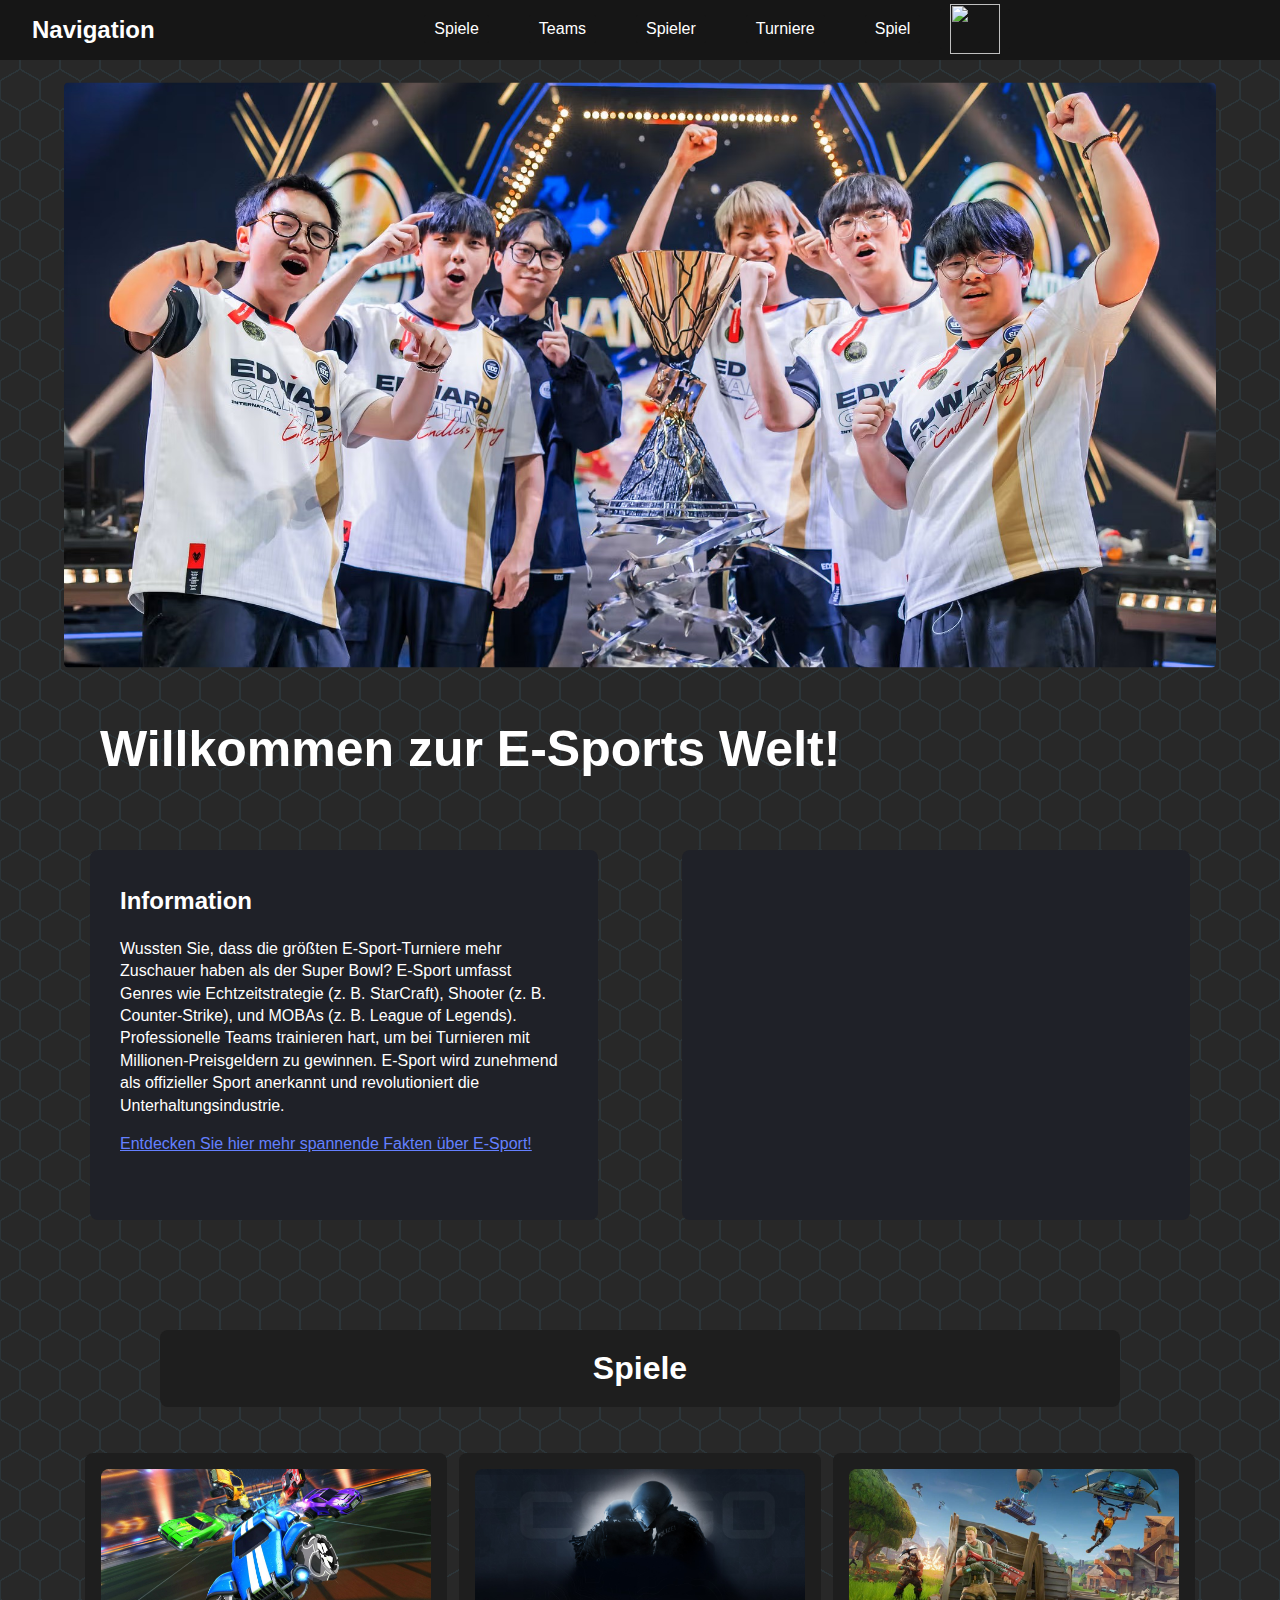
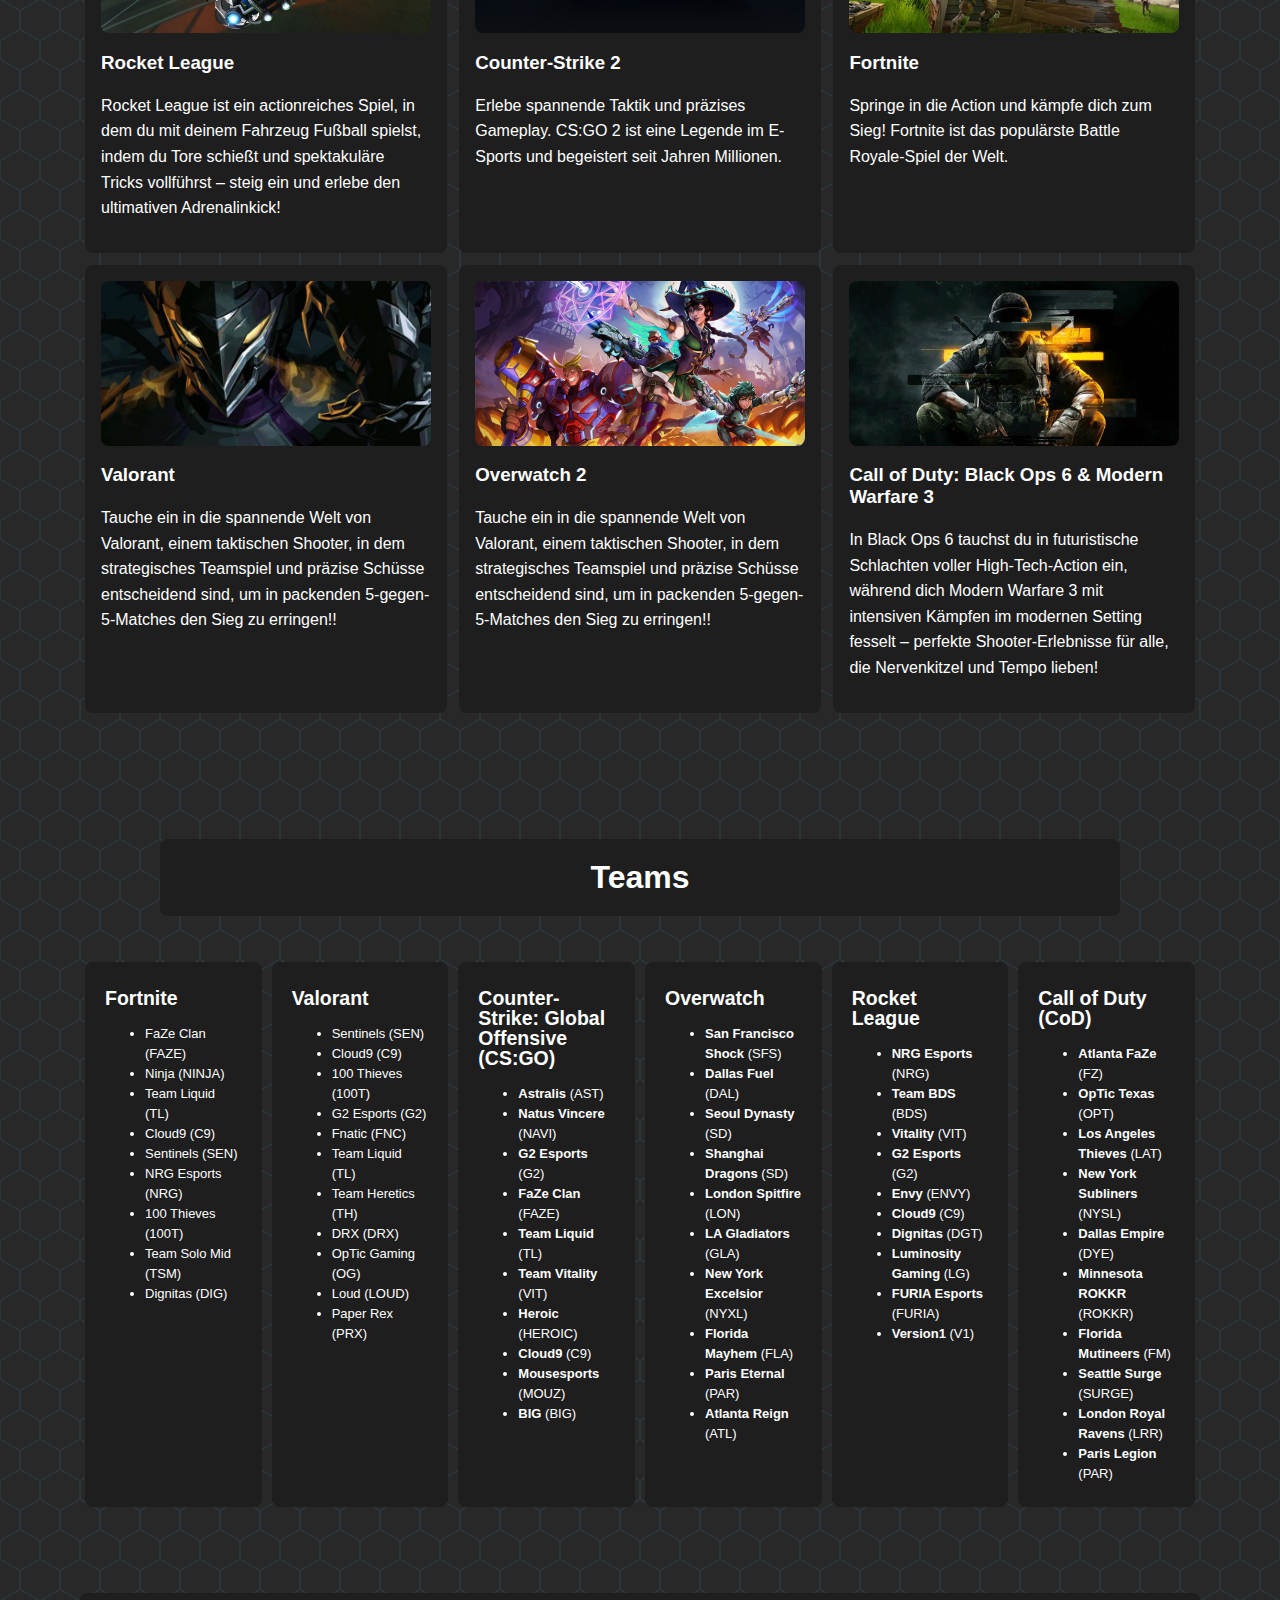
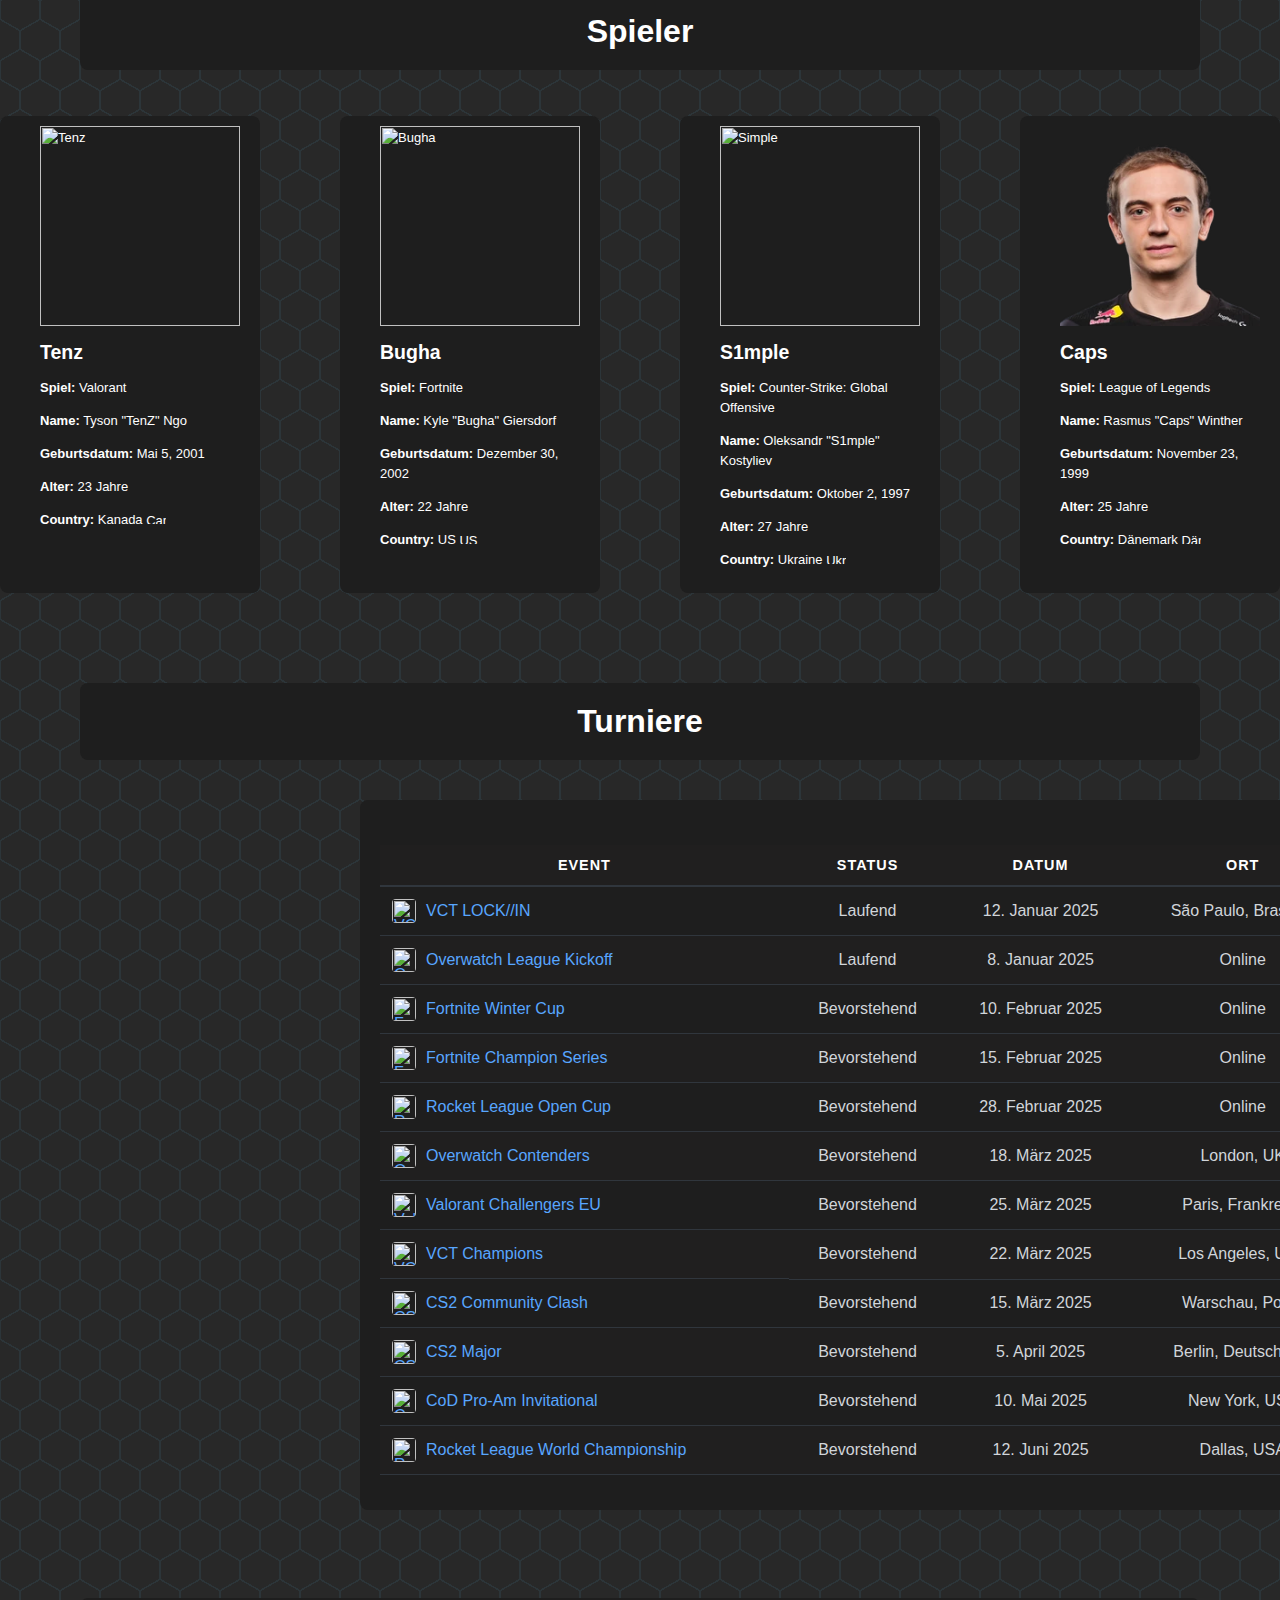
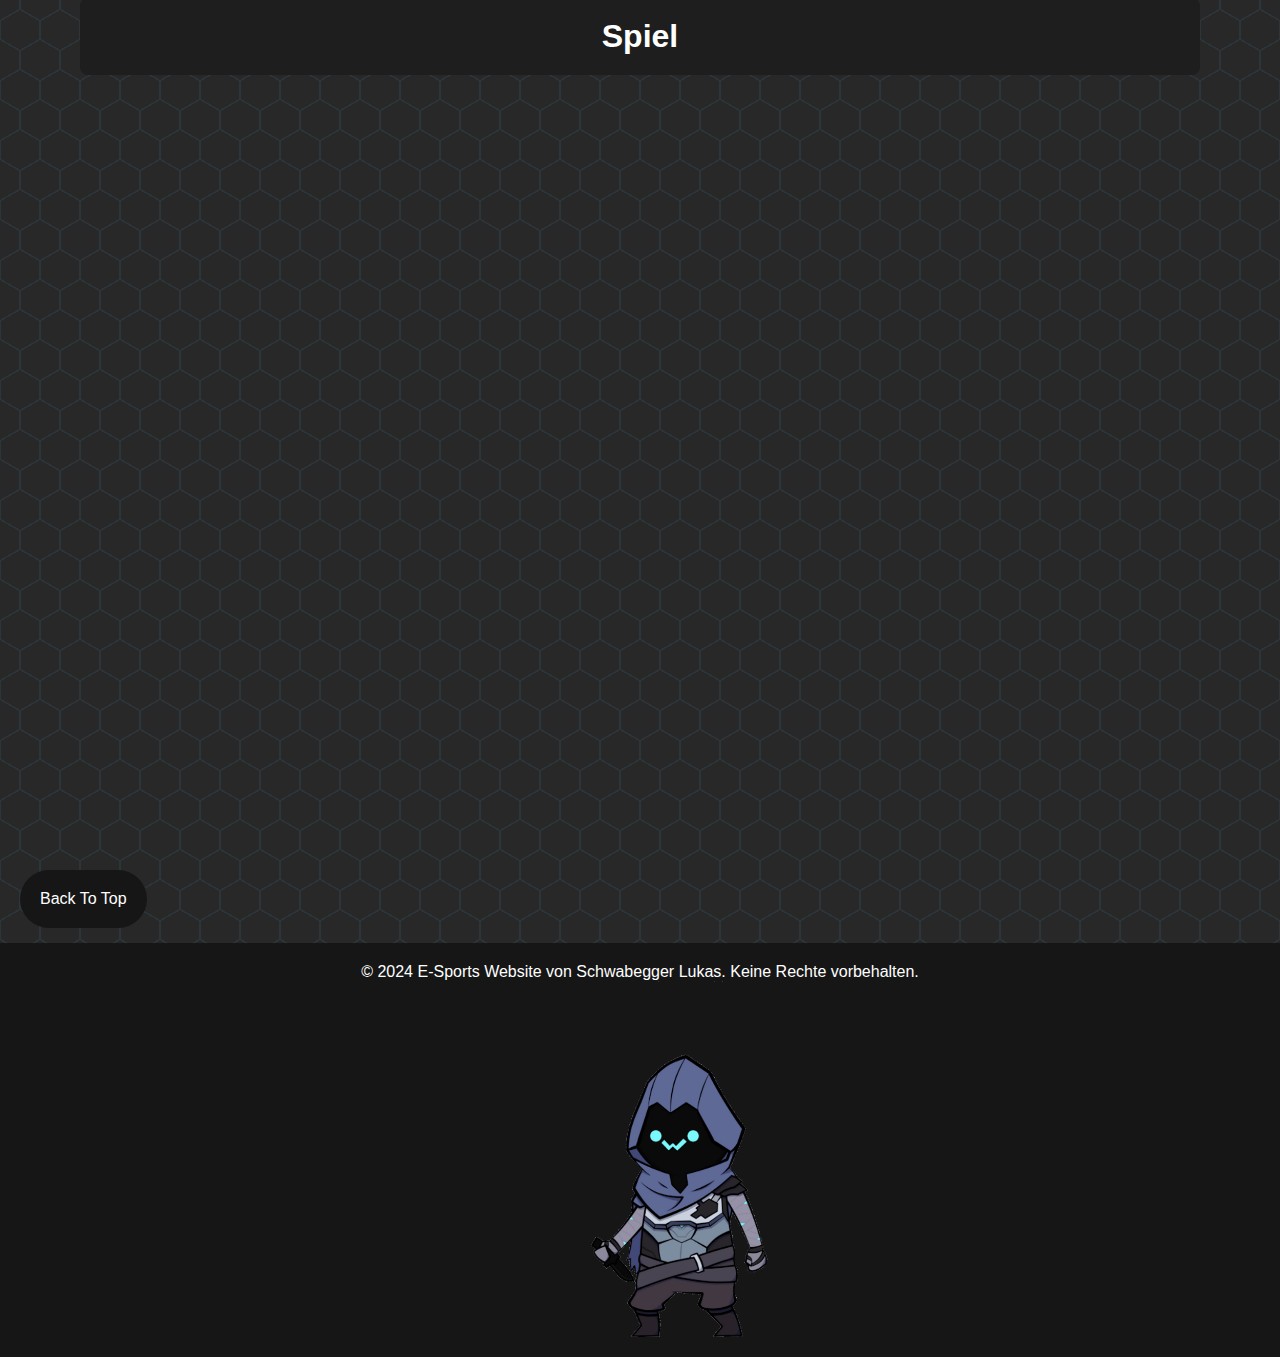
==== commit c6db116e: "minor change" ====
--- a/index.html
+++ b/index.html
@@ -29,8 +29,6 @@
             <div>
                 <section>
                     <div class="carousel" data-carousel>
-                      <button class="carousel-button prev" data-carousel-button="prev"><</button>
-                      <button class="carousel-button next" data-carousel-button="next">></button>
                       <ul data-slides>
                         <li class="slide" data-active>
                           <img src="Banner1.jpg" alt="">
--- a/style.css
+++ b/style.css
@@ -1,7 +1,3 @@
-*,*::after,*::before {
-    box-sizing: border-box;
-}
-
 body {
     font-family: Arial, sans-serif;
     background-color: #333;
@@ -235,14 +231,6 @@
     padding: 20px;
     margin: 0;
 }
-.invislink{
-    text-decoration: none;
-    background: transparent;
-    color: white;
-    border: none;
-    padding: 0;
-    display: inline-block;
-}
 
 .h2headline {
     font-size: 50px;
@@ -287,40 +275,6 @@
     z-index: 1;
     transition-delay: 0ms;
 }
-  
-.carousel-button {
-    position: absolute;
-    z-index: 2;
-    background: none;
-    border: none;
-    font-size: 4rem;
-    top: 50%;
-    transform: translateY(-50%);
-    color: rgba(255, 255, 255, .5);
-    cursor: pointer;
-    border-radius: .25rem;
-    padding: 0 .5rem;
-    background-color: rgba(0, 0, 0, .1);
-}
-  
-.carousel-button:hover,
-.carousel-button:focus {
-    color: white;
-    background-color: rgba(0, 0, 0, .2);
-    transform: translateY(-50%);
-}
-  
-.carousel-button:focus {
-    outline: 1px solid black;
-}
-  
-.carousel-button.prev {
-    left: 1rem;
-}
-  
-.carousel-button.next {
-    right: 1rem;
-}
 
 .section-align {
     display: flex;
